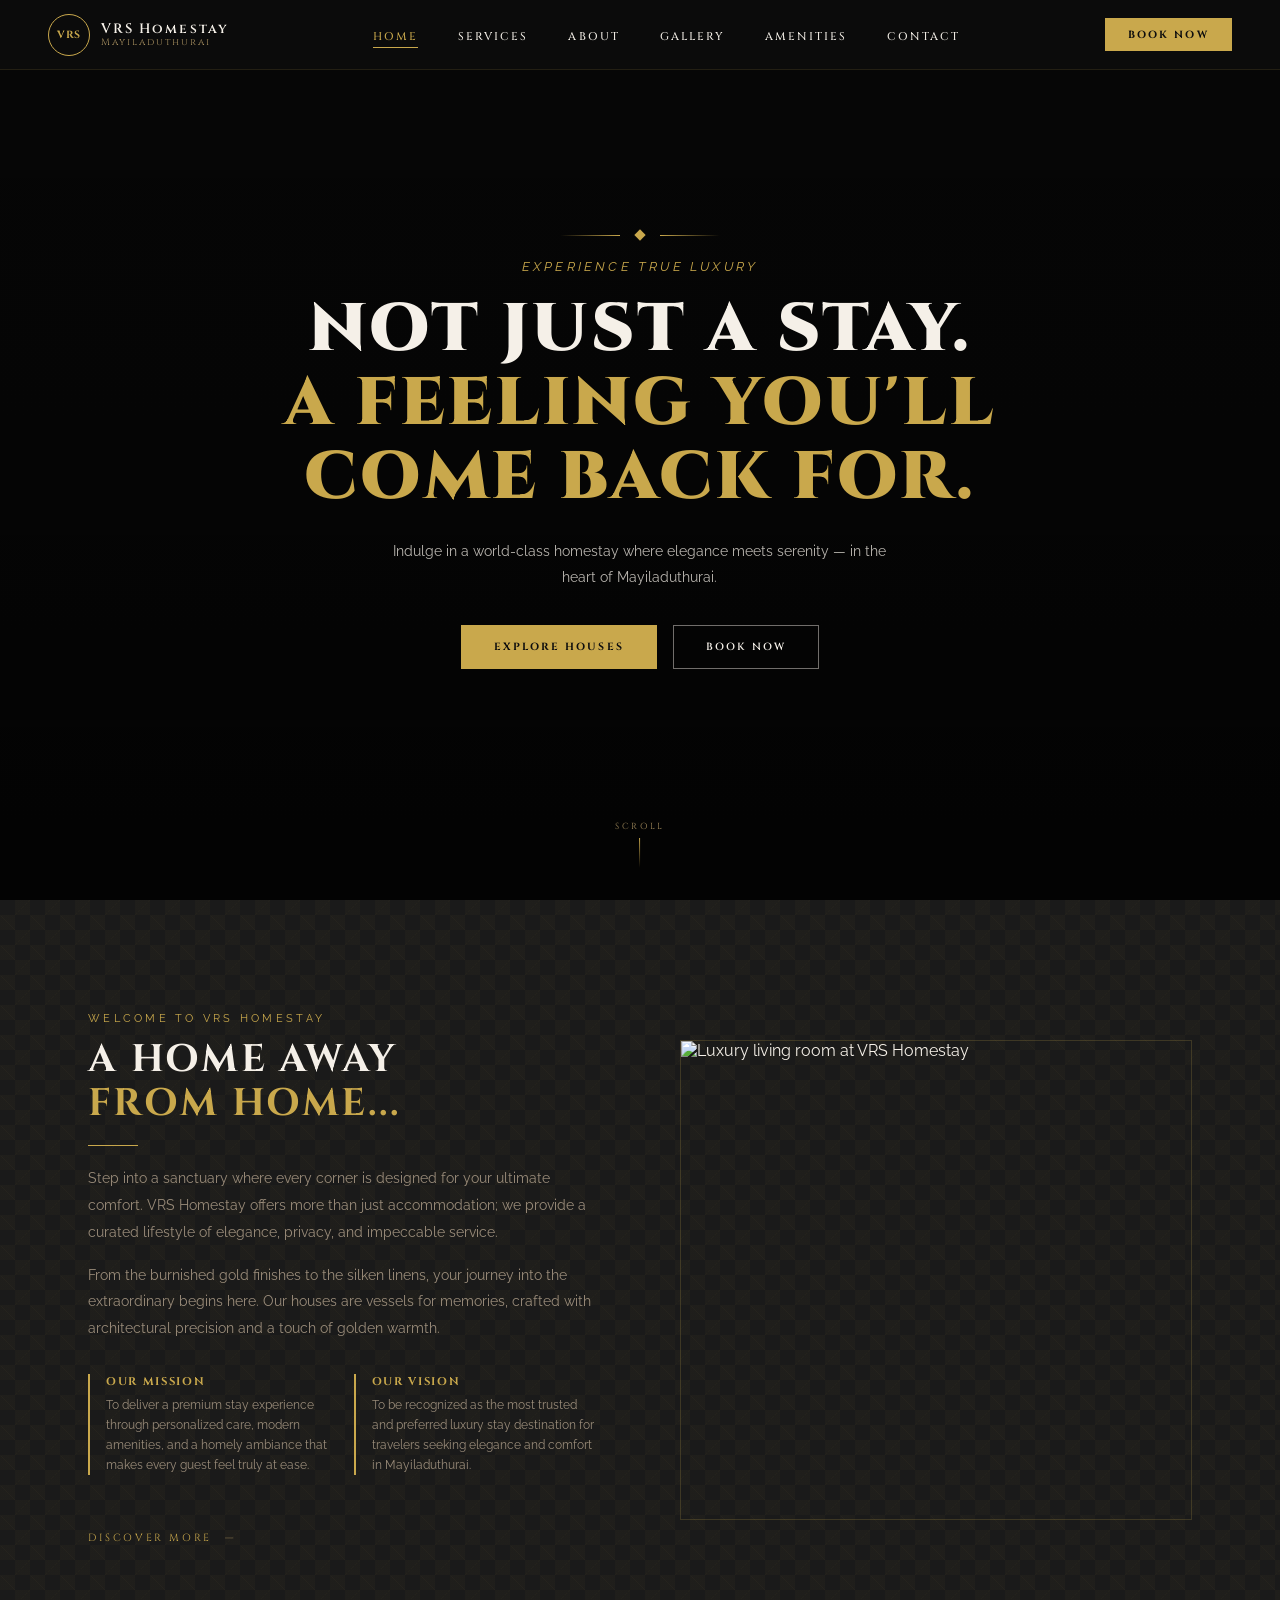
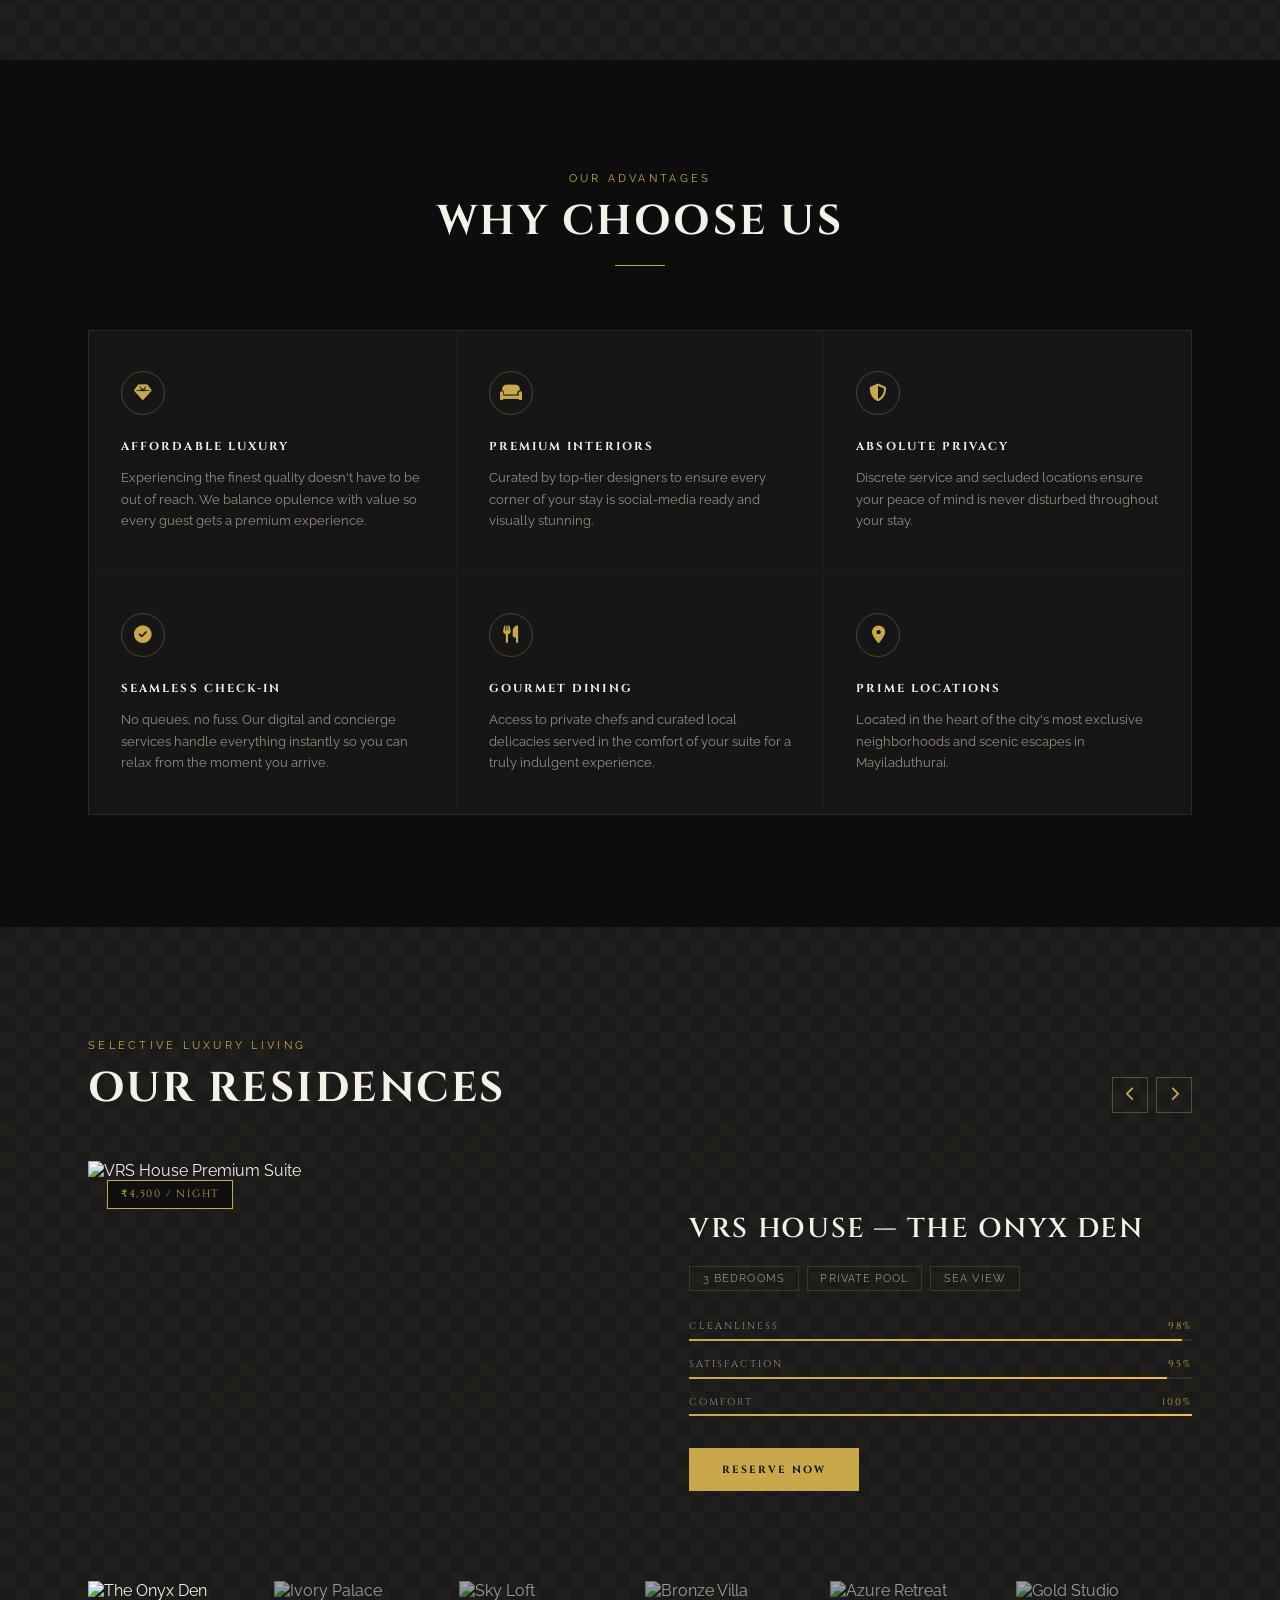
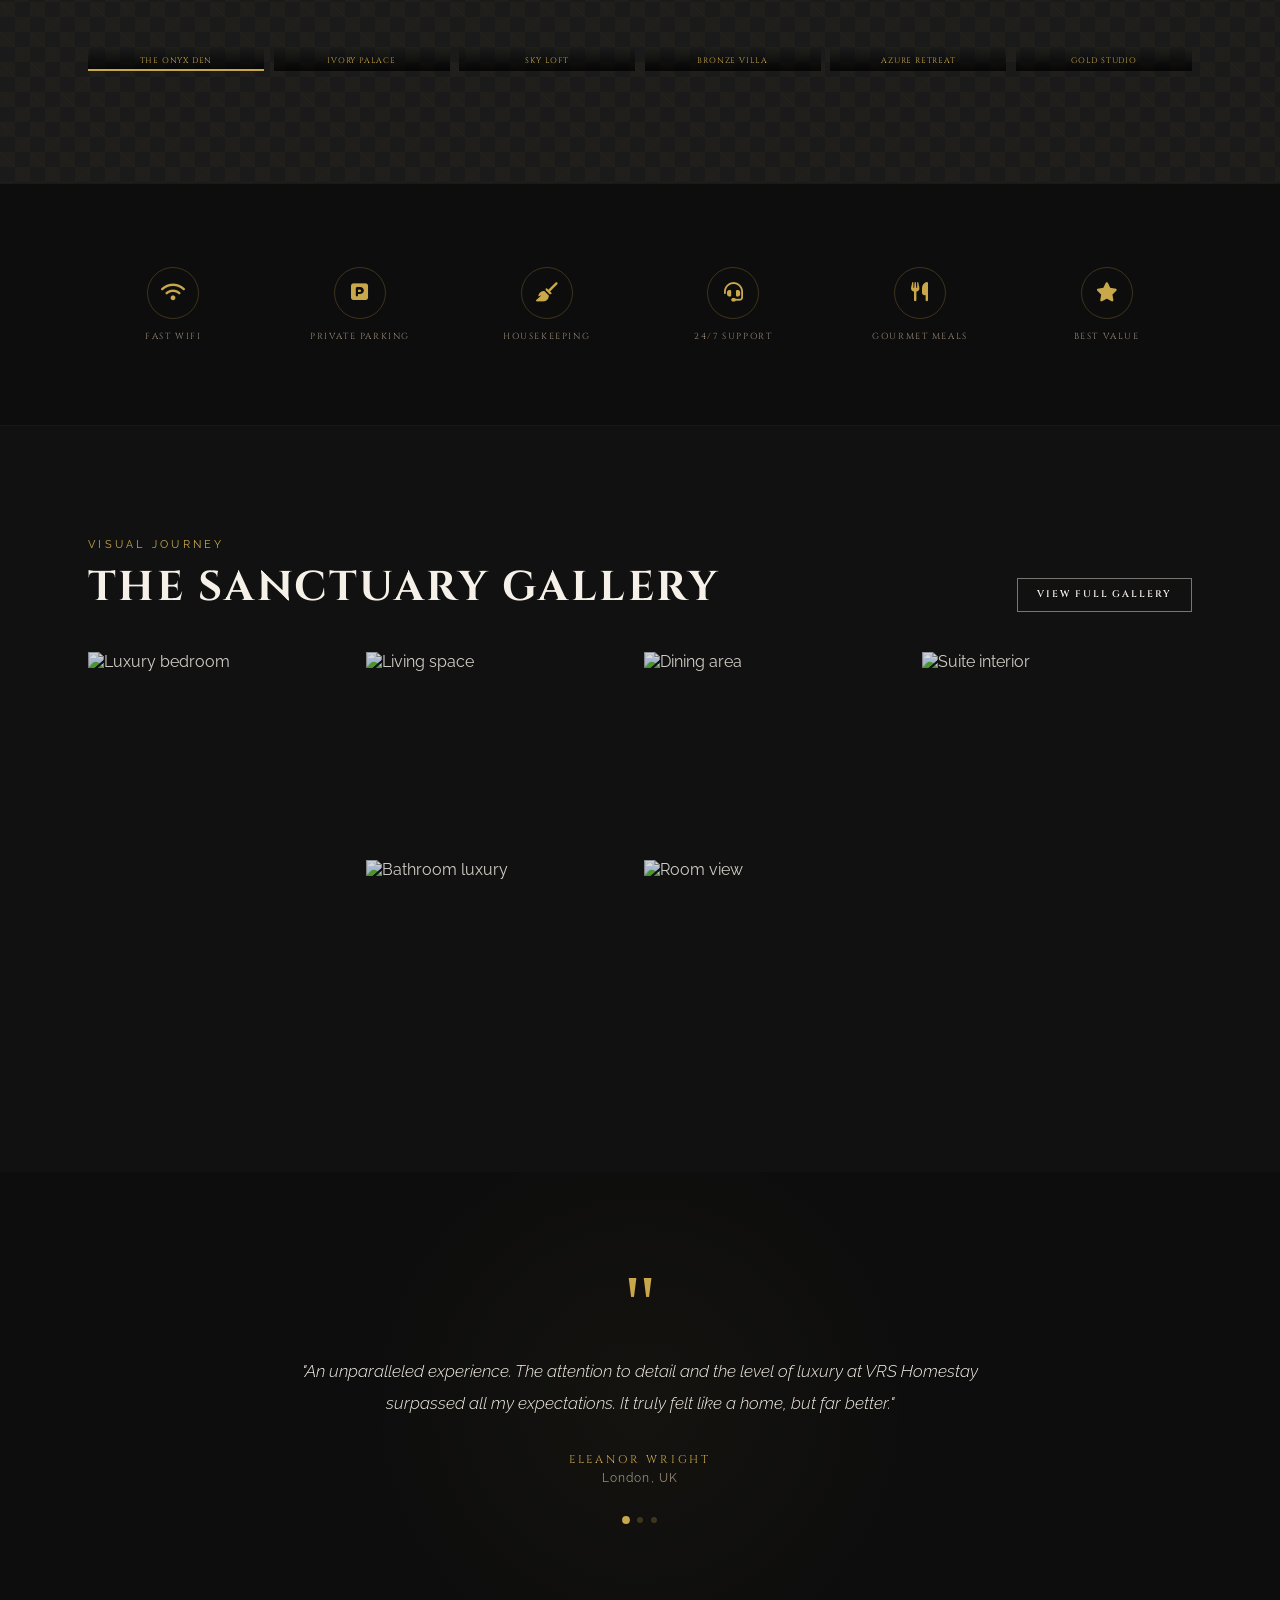
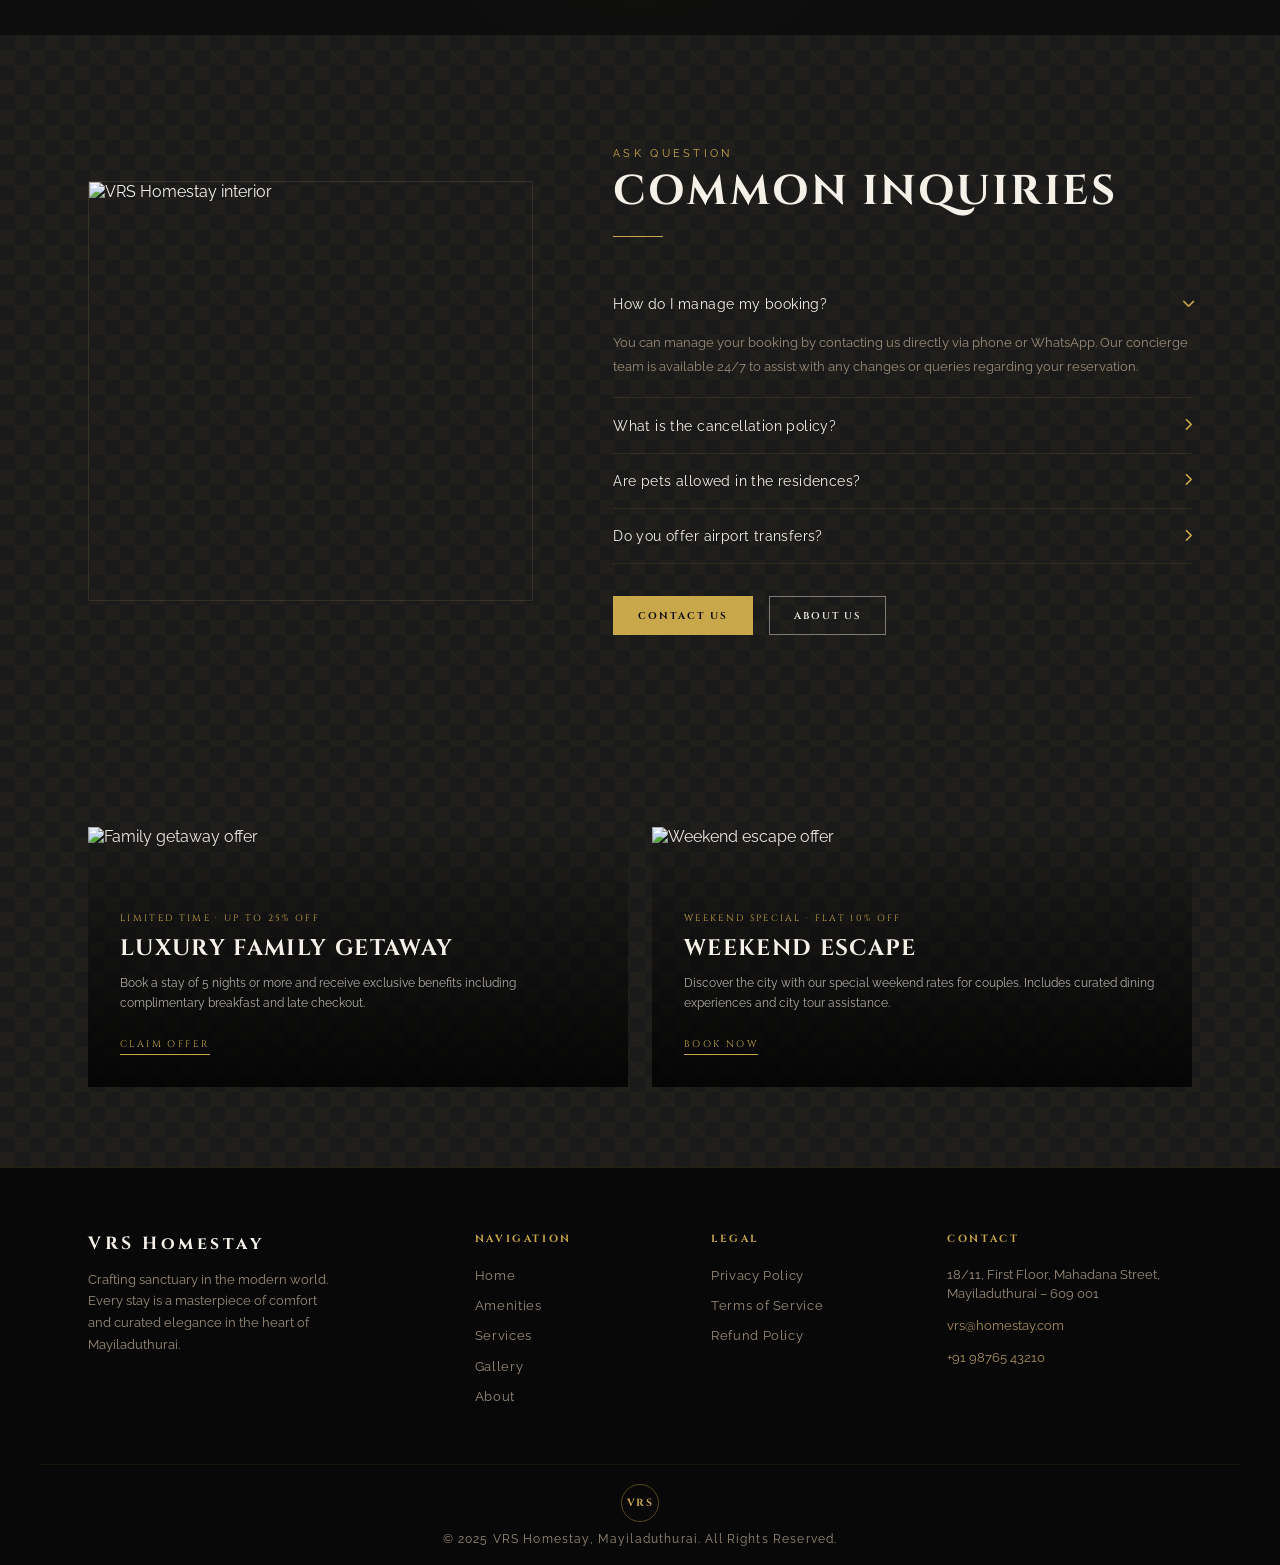
==== index.html @ 7fb07f83 "Initial commit" ====
<!DOCTYPE html>
<html lang="en">
<head>
  <meta charset="UTF-8" />
  <meta name="viewport" content="width=device-width, initial-scale=1.0" />
  <meta name="description" content="VRS Homestay – A Luxury Experience in Mayiladuthurai. Not just a stay, a feeling you'll come back for." />
  <title>VRS Homestay | A Luxury Experience – Mayiladuthurai</title>
  <link rel="preconnect" href="https://fonts.googleapis.com" />
  <link rel="preconnect" href="https://fonts.gstatic.com" crossorigin />
  <link href="https://fonts.googleapis.com/css2?family=Cinzel:wght@400;500;600;700;900&family=Raleway:ital,wght@0,300;0,400;0,500;0,600;1,300;1,400&display=swap" rel="stylesheet" />
  <link rel="stylesheet" href="https://cdnjs.cloudflare.com/ajax/libs/font-awesome/6.5.0/css/all.min.css" />
  <link rel="stylesheet" href="assets/css/common.css" />
  <link rel="stylesheet" href="assets/css/home.css" />
</head>
<body>

<!-- ===================== NAVBAR ===================== -->
<nav class="navbar" id="navbar">
  <a href="index.html" class="navbar-brand">
    <div style="width:42px;height:42px;border-radius:50%;border:1.5px solid var(--gold);display:flex;align-items:center;justify-content:center;font-family:var(--font-heading);font-size:0.65rem;color:var(--gold);font-weight:700;letter-spacing:0.05em;flex-shrink:0;">VRS</div>
    <div class="navbar-logo-text">VRS Homestay<span>Mayiladuthurai</span></div>
  </a>

  <ul class="navbar-nav">
    <li><a href="index.html" class="active">Home</a></li>
    <li><a href="services.html">Services</a></li>
    <li><a href="about.html">About</a></li>
    <li><a href="gallery.html">Gallery</a></li>
    <li><a href="amenities.html">Amenities</a></li>
    <li><a href="contact.html">Contact</a></li>
  </ul>

  <a href="contact.html" class="navbar-cta">Book Now</a>

  <div class="hamburger" id="hamburger">
    <span></span><span></span><span></span>
  </div>
</nav>

<!-- Mobile Menu -->
<div class="mobile-menu" id="mobile-menu">
  <a href="index.html">Home</a>
  <a href="services.html">Services</a>
  <a href="about.html">About</a>
  <a href="gallery.html">Gallery</a>
  <a href="amenities.html">Amenities</a>
  <a href="contact.html" class="navbar-cta">Book Now</a>
</div>

<!-- ===================== HERO ===================== -->
<section class="hero" id="home">
  <div class="hero-bg"></div>
  <div class="hero-overlay"></div>

  <div class="hero-content">
    <div class="hero-ornament">
      <div class="hero-ornament-line"></div>
      <div class="hero-ornament-diamond"></div>
      <div class="hero-ornament-line right"></div>
    </div>
    <p class="hero-subtitle">Experience True Luxury</p>
    <h1 class="hero-title">
      <span class="line1">Not Just a Stay.</span>
      <span class="line2">A Feeling You'll</span>
      <span class="line3">Come Back For.</span>
    </h1>
    <p class="hero-desc">Indulge in a world-class homestay where elegance meets serenity — in the heart of Mayiladuthurai.</p>
    <div class="hero-btns">
      <a href="services.html" class="btn-gold">Explore Houses</a>
      <a href="contact.html" class="btn-outline">Book Now</a>
    </div>
  </div>

  <div class="hero-scroll">
    <span>Scroll</span>
    <div class="hero-scroll-arrow"></div>
  </div>
</section>

<!-- ===================== ABOUT / WELCOME ===================== -->
<section class="about-section" id="about">
  <div class="about-inner">
    <div class="about-text">
      <span class="section-label">Welcome to VRS Homestay</span>
      <h2 class="section-title reveal">A Home Away<br/><span class="gold">From Home...</span></h2>
      <div class="section-divider"></div>
      <p class="reveal reveal-delay-1">Step into a sanctuary where every corner is designed for your ultimate comfort. VRS Homestay offers more than just accommodation; we provide a curated lifestyle of elegance, privacy, and impeccable service.</p>
      <p class="reveal reveal-delay-2">From the burnished gold finishes to the silken linens, your journey into the extraordinary begins here. Our houses are vessels for memories, crafted with architectural precision and a touch of golden warmth.</p>

      <div class="about-pillars reveal reveal-delay-3">
        <div class="about-pillar">
          <h4>Our Mission</h4>
          <p>To deliver a premium stay experience through personalized care, modern amenities, and a homely ambiance that makes every guest feel truly at ease.</p>
        </div>
        <div class="about-pillar">
          <h4>Our Vision</h4>
          <p>To be recognized as the most trusted and preferred luxury stay destination for travelers seeking elegance and comfort in Mayiladuthurai.</p>
        </div>
      </div>

      <a href="about.html" class="btn-text-gold reveal reveal-delay-4">Discover More</a>
    </div>

    <div class="about-image-wrap reveal reveal-delay-2">
      <img src="https://images.unsplash.com/photo-1618773928121-c32242e63f39?w=800&q=80" alt="Luxury living room at VRS Homestay" loading="lazy" />
      
    </div>
  </div>
</section>

<!-- ===================== WHY CHOOSE US ===================== -->
<section class="why-section" id="why">
  <div class="why-inner">
    <div class="why-header reveal">
      <span class="section-label">Our Advantages</span>
      <h2 class="section-title">Why Choose Us</h2>
      <div class="section-divider center"></div>
    </div>

    <div class="why-grid">
      <div class="why-card reveal reveal-delay-1">
        <div class="why-icon"><i class="fas fa-gem"></i></div>
        <h3>Affordable Luxury</h3>
        <p>Experiencing the finest quality doesn't have to be out of reach. We balance opulence with value so every guest gets a premium experience.</p>
      </div>
      <div class="why-card reveal reveal-delay-2">
        <div class="why-icon"><i class="fas fa-couch"></i></div>
        <h3>Premium Interiors</h3>
        <p>Curated by top-tier designers to ensure every corner of your stay is social-media ready and visually stunning.</p>
      </div>
      <div class="why-card reveal reveal-delay-3">
        <div class="why-icon"><i class="fas fa-shield-halved"></i></div>
        <h3>Absolute Privacy</h3>
        <p>Discrete service and secluded locations ensure your peace of mind is never disturbed throughout your stay.</p>
      </div>
      <div class="why-card reveal reveal-delay-1">
        <div class="why-icon"><i class="fas fa-circle-check"></i></div>
        <h3>Seamless Check-In</h3>
        <p>No queues, no fuss. Our digital and concierge services handle everything instantly so you can relax from the moment you arrive.</p>
      </div>
      <div class="why-card reveal reveal-delay-2">
        <div class="why-icon"><i class="fas fa-utensils"></i></div>
        <h3>Gourmet Dining</h3>
        <p>Access to private chefs and curated local delicacies served in the comfort of your suite for a truly indulgent experience.</p>
      </div>
      <div class="why-card reveal reveal-delay-3">
        <div class="why-icon"><i class="fas fa-location-dot"></i></div>
        <h3>Prime Locations</h3>
        <p>Located in the heart of the city's most exclusive neighborhoods and scenic escapes in Mayiladuthurai.</p>
      </div>
    </div>
  </div>
</section>

<!-- ===================== OUR RESIDENCES ===================== -->
<section class="residences-section" id="residences">
  <div class="residences-inner">
    <div class="residences-header reveal">
      <div>
        <span class="section-label">Selective Luxury Living</span>
        <h2 class="section-title">Our Residences</h2>
      </div>
      <div class="residence-nav-btns">
        <button class="res-nav-btn" id="res-prev"><i class="fas fa-chevron-left"></i></button>
        <button class="res-nav-btn" id="res-next"><i class="fas fa-chevron-right"></i></button>
      </div>
    </div>

    <div class="residence-showcase">
      <div class="residence-image-wrap reveal reveal-delay-1">
        <img id="main-house-img"
          src="https://images.unsplash.com/photo-1613977257363-707ba9348227?w=800&q=80"
          alt="VRS House Premium Suite" loading="lazy" />
        <div class="price-badge">₹4,500 / Night</div>
      </div>

      <div class="residence-info reveal reveal-delay-2">
        <h2 id="main-house-title">VRS House — The Onyx Den</h2>
        <div class="residence-tags">
          <span class="res-tag">3 Bedrooms</span>
          <span class="res-tag">Private Pool</span>
          <span class="res-tag">Sea View</span>
        </div>
        <div class="residence-stats">
          <div class="stat-row">
            <div class="stat-label"><span>Cleanliness</span><span class="stat-pct">98%</span></div>
            <div class="stat-bar-bg"><div class="stat-bar-fill" data-width="98%"></div></div>
          </div>
          <div class="stat-row">
            <div class="stat-label"><span>Satisfaction</span><span class="stat-pct">95%</span></div>
            <div class="stat-bar-bg"><div class="stat-bar-fill" data-width="95%"></div></div>
          </div>
          <div class="stat-row">
            <div class="stat-label"><span>Comfort</span><span class="stat-pct">100%</span></div>
            <div class="stat-bar-bg"><div class="stat-bar-fill" data-width="100%"></div></div>
          </div>
        </div>
        <a href="services.html" class="btn-gold">Reserve Now</a>
      </div>
    </div>

    <!-- 6 House Thumbnails -->
    <div class="house-thumbs">
      <div class="house-thumb active" data-index="0">
        <img src="https://images.unsplash.com/photo-1613977257363-707ba9348227?w=400&q=70" alt="The Onyx Den" loading="lazy" />
        <div class="house-thumb-label">The Onyx Den</div>
      </div>
      <div class="house-thumb" data-index="1">
        <img src="https://images.unsplash.com/photo-1584622650111-993a426fbf0a?w=400&q=70" alt="Ivory Palace" loading="lazy" />
        <div class="house-thumb-label">Ivory Palace</div>
      </div>
      <div class="house-thumb" data-index="2">
        <img src="https://images.unsplash.com/photo-1596436889106-be35e843f974?w=400&q=70" alt="Sky Loft" loading="lazy" />
        <div class="house-thumb-label">Sky Loft</div>
      </div>
      <div class="house-thumb" data-index="3">
        <img src="https://images.unsplash.com/photo-1522771739844-6a9f6d5f14af?w=400&q=70" alt="Bronze Villa" loading="lazy" />
        <div class="house-thumb-label">Bronze Villa</div>
      </div>
      <div class="house-thumb" data-index="4">
        <img src="https://images.unsplash.com/photo-1560185127-6ed189bf02f4?w=400&q=70" alt="Azure Retreat" loading="lazy" />
        <div class="house-thumb-label">Azure Retreat</div>
      </div>
      <div class="house-thumb" data-index="5">
        <img src="https://images.unsplash.com/photo-1556909114-f6e7ad7d3136?w=400&q=70" alt="Gold Studio" loading="lazy" />
        <div class="house-thumb-label">Gold Studio</div>
      </div>
    </div>
  </div>
</section>

<!-- ===================== AMENITIES STRIP ===================== -->
<div class="amenities-strip">
  <div class="amenities-strip-inner">
    <div class="amenity-item reveal reveal-delay-1">
      <div class="amenity-icon-wrap"><i class="fas fa-wifi"></i></div>
      <span>Fast WiFi</span>
    </div>
    <div class="amenity-item reveal reveal-delay-2">
      <div class="amenity-icon-wrap"><i class="fa-solid fa-square-parking"></i></div>
      <span>Private Parking</span>
    </div>
    <div class="amenity-item reveal reveal-delay-3">
      <div class="amenity-icon-wrap"><i class="fas fa-broom"></i></div>
      <span>Housekeeping</span>
    </div>
    <div class="amenity-item reveal reveal-delay-4">
      <div class="amenity-icon-wrap"><i class="fas fa-headset"></i></div>
      <span>24/7 Support</span>
    </div>
    <div class="amenity-item reveal reveal-delay-5">
      <div class="amenity-icon-wrap"><i class="fas fa-utensils"></i></div>
      <span>Gourmet Meals</span>
    </div>
    <div class="amenity-item reveal">
      <div class="amenity-icon-wrap"><i class="fas fa-star"></i></div>
      <span>Best Value</span>
    </div>
  </div>
</div>

<!-- ===================== GALLERY TEASER ===================== -->
<section class="gallery-section" id="gallery">
  <div class="gallery-inner">
    <div class="gallery-header reveal">
      <div>
        <span class="section-label">Visual Journey</span>
        <h2 class="section-title">The Sanctuary Gallery</h2>
      </div>
      <a href="gallery.html" class="btn-outline" style="padding:0.6rem 1.2rem;font-size:0.6rem;">View Full Gallery</a>
    </div>

    <div class="gallery-grid">
      <div class="g-item reveal reveal-delay-1">
        <img src="https://images.unsplash.com/photo-1631049307264-da0ec9d70304?w=600&q=80" alt="Luxury bedroom" loading="lazy" />
        <div class="g-overlay"><div class="g-overlay-icon"><i class="fas fa-eye"></i></div></div>
      </div>
      <div class="g-item reveal reveal-delay-2">
        <img src="https://images.unsplash.com/photo-1555041469-a586c61ea9bc?w=600&q=80" alt="Living space" loading="lazy" />
        <div class="g-overlay"><div class="g-overlay-icon"><i class="fas fa-eye"></i></div></div>
      </div>
      <div class="g-item reveal reveal-delay-3">
        <img src="https://images.unsplash.com/photo-1600566753190-17f0baa2a6c3?w=600&q=80" alt="Dining area" loading="lazy" />
        <div class="g-overlay"><div class="g-overlay-icon"><i class="fas fa-eye"></i></div></div>
      </div>
      <div class="g-item reveal reveal-delay-4">
        <img src="https://images.unsplash.com/photo-1618773928121-c32242e63f39?w=600&q=80" alt="Suite interior" loading="lazy" />
        <div class="g-overlay"><div class="g-overlay-icon"><i class="fas fa-eye"></i></div></div>
      </div>
      <div class="g-item reveal reveal-delay-2">
        <img src="https://images.unsplash.com/photo-1584622650111-993a426fbf0a?w=600&q=80" alt="Bathroom luxury" loading="lazy" />
        <div class="g-overlay"><div class="g-overlay-icon"><i class="fas fa-eye"></i></div></div>
      </div>
      <div class="g-item reveal reveal-delay-3">
        <img src="https://images.unsplash.com/photo-1522771739844-6a9f6d5f14af?w=600&q=80" alt="Room view" loading="lazy" />
        <div class="g-overlay"><div class="g-overlay-icon"><i class="fas fa-eye"></i></div></div>
      </div>
      <!-- <div class="g-item reveal reveal-delay-4">
        <img src="https://images.unsplash.com/photo-1600607687939-ce8a6c25118c?w=600&q=80" alt="Kitchen" loading="lazy" />
        <div class="g-overlay"><div class="g-overlay-icon"><i class="fas fa-eye"></i></div></div>
      </div>
      <div class="g-item reveal reveal-delay-1">
        <img src="https://images.unsplash.com/photo-1560185127-6ed189bf02f4?w=600&q=80" alt="Pool area" loading="lazy" />
        <div class="g-overlay"><div class="g-overlay-icon"><i class="fas fa-eye"></i></div></div>
      </div> -->
    </div>
  </div>
</section>

<!-- ===================== TESTIMONIALS ===================== -->
<section class="testimonials-section" id="testimonials">
  <div class="testimonials-inner">
    <div class="quote-mark reveal">"</div>

    <div class="testimonial-slide active">
      <p class="testimonial-text">"An unparalleled experience. The attention to detail and the level of luxury at VRS Homestay surpassed all my expectations. It truly felt like a home, but far better."</p>
      <p class="testimonial-name">Eleanor Wright</p>
      <p class="testimonial-location">London, UK</p>
    </div>
    <div class="testimonial-slide">
      <p class="testimonial-text">"Staying at VRS Homestay was like visiting family. The rooms were spotless, the service was impeccable, and the hosts went above and beyond to make us feel at home."</p>
      <p class="testimonial-name">Ravi Kumar</p>
      <p class="testimonial-location">Travel Blogger, Chennai</p>
    </div>
    <div class="testimonial-slide">
      <p class="testimonial-text">"A peaceful retreat! VRS Homestay is perfect for families looking for a cozy yet luxurious getaway. The serene surroundings and premium amenities made our stay unforgettable."</p>
      <p class="testimonial-name">Priya Sharma</p>
      <p class="testimonial-location">Family Traveler, Bangalore</p>
    </div>

    <div class="testimonial-dots">
      <button class="t-dot active"></button>
      <button class="t-dot"></button>
      <button class="t-dot"></button>
    </div>
  </div>
</section>

<!-- ===================== FAQ ===================== -->
<section class="faq-section" id="faq">
  <div class="faq-inner">
    <div class="faq-image reveal">
      <img src="https://images.unsplash.com/photo-1631049307264-da0ec9d70304?w=700&q=80" alt="VRS Homestay interior" loading="lazy" />
    </div>
    <div class="faq-content reveal reveal-delay-2">
      <span class="section-label">Ask Question</span>
      <h2 class="section-title">Common Inquiries</h2>
      <div class="section-divider"></div>

      <div class="faq-list">
        <div class="faq-item open">
          <div class="faq-question">
            <span>How do I manage my booking?</span>
            <i class="fas fa-chevron-right faq-arrow"></i>
          </div>
          <div class="faq-answer">You can manage your booking by contacting us directly via phone or WhatsApp. Our concierge team is available 24/7 to assist with any changes or queries regarding your reservation.</div>
        </div>
        <div class="faq-item">
          <div class="faq-question">
            <span>What is the cancellation policy?</span>
            <i class="fas fa-chevron-right faq-arrow"></i>
          </div>
          <div class="faq-answer">Cancellations made 48 hours before check-in are fully refundable. After that, one night's charge may apply. Please contact us for special circumstances.</div>
        </div>
        <div class="faq-item">
          <div class="faq-question">
            <span>Are pets allowed in the residences?</span>
            <i class="fas fa-chevron-right faq-arrow"></i>
          </div>
          <div class="faq-answer">We have a pet-friendly policy for selected residences. Please mention your pet during the booking process and we will do our best to accommodate you.</div>
        </div>
        <div class="faq-item">
          <div class="faq-question">
            <span>Do you offer airport transfers?</span>
            <i class="fas fa-chevron-right faq-arrow"></i>
          </div>
          <div class="faq-answer">Yes, we offer premium airport transfer services on request. Please inform us of your flight details at least 24 hours in advance and we will arrange a comfortable pickup.</div>
        </div>
      </div>

      <div class="faq-cta-btns">
        <a href="contact.html" class="btn-gold" style="font-size:0.62rem;padding:0.7rem 1.5rem;">Contact Us</a>
        <a href="about.html" class="btn-outline" style="font-size:0.62rem;padding:0.7rem 1.5rem;">About Us</a>
      </div>
    </div>
  </div>
</section>

<!-- ===================== OFFERS ===================== -->
<section class="offers-section" id="offers">
  <div class="offers-inner">
    <div class="offer-card reveal reveal-delay-1">
      <img src="https://images.unsplash.com/photo-1512918728675-ed5a9ecdebfd?w=800&q=80" alt="Family getaway offer" loading="lazy" />
      <div class="offer-overlay"></div>
      <div class="offer-content">
        <span class="offer-badge">Limited Time · Up to 25% Off</span>
        <h3 class="offer-title">Luxury Family Getaway</h3>
        <p class="offer-desc">Book a stay of 5 nights or more and receive exclusive benefits including complimentary breakfast and late checkout.</p>
        <a href="contact.html" class="btn-offer">Claim Offer</a>
      </div>
    </div>
    <div class="offer-card reveal reveal-delay-2">
      <img src="https://images.unsplash.com/photo-1566073771259-6a8506099945?w=800&q=80" alt="Weekend escape offer" loading="lazy" />
      <div class="offer-overlay"></div>
      <div class="offer-content">
        <span class="offer-badge">Weekend Special · Flat 10% Off</span>
        <h3 class="offer-title">Weekend Escape</h3>
        <p class="offer-desc">Discover the city with our special weekend rates for couples. Includes curated dining experiences and city tour assistance.</p>
        <a href="contact.html" class="btn-offer">Book Now</a>
      </div>
    </div>
  </div>
</section>

<!-- ===================== FOOTER ===================== -->
<footer class="footer">
  <div class="footer-grid">
    <div class="footer-brand">
      <span class="footer-logo-text">VRS Homestay</span>
      <p>Crafting sanctuary in the modern world. Every stay is a masterpiece of comfort and curated elegance in the heart of Mayiladuthurai.</p>
    </div>

    <div class="footer-col">
      <h4>Navigation</h4>
      <ul>
        <li><a href="index.html">Home</a></li>
        <li><a href="amenities.html">Amenities</a></li>
        <li><a href="services.html">Services</a></li>
        <li><a href="gallery.html">Gallery</a></li>
        <li><a href="about.html">About</a></li>
      </ul>
    </div>

    <div class="footer-col">
      <h4>Legal</h4>
      <ul>
        <li><a href="#">Privacy Policy</a></li>
        <li><a href="#">Terms of Service</a></li>
        <li><a href="#">Refund Policy</a></li>
      </ul>
    </div>

    <div class="footer-col">
      <h4>Contact</h4>
      <div class="footer-contact-item">
        <span>18/11, First Floor, Mahadana Street,<br/>Mayiladuthurai – 609 001</span>
      </div>
      <div class="footer-contact-item">
        <span><a href="mailto:vrs@homestay.com" style="color:var(--gold-muted);">vrs@homestay.com</a></span>
      </div>
      <div class="footer-contact-item">
        <span><a href="tel:+919876543210" style="color:var(--gold-muted);">+91 98765 43210</a></span>
      </div>
    </div>
  </div>

  <div class="footer-bottom">
    <div class="footer-copyright-wrap">
      <div class="footer-bottom-logo">VRS</div>
      <p class="footer-copyright" style="margin-top:0.5rem;">© 2025 VRS Homestay, Mayiladuthurai. All Rights Reserved.</p>
    </div>
  </div>
</footer>

<script src="assets/js/common.js"></script>
<script src="assets/js/home.js"></script>
</body>
</html>
---- assets/css/common.css ----
/* ============================================
   VRS HOMESTAY - COMMON CSS
   Navbar, Footer, Variables, Reset
============================================ */

@import url('https://fonts.googleapis.com/css2?family=Cinzel:wght@400;500;600;700;900&family=Raleway:ital,wght@0,300;0,400;0,500;0,600;1,300;1,400&display=swap');

/* --- CSS Variables --- */
:root {
  --black: #0d0d0d;
  --dark: #1a1a1a;
  --dark2: #111111;
  --card-bg: #161616;
  --gold: #c9a84c;
  --gold-bright: #f0c040;
  --gold-muted: #a89060;
  --gold-dim: rgba(201, 168, 76, 0.15);
  --text: #f5f0e8;
  --text-muted: #9a8c7a;
  --white: #ffffff;
  --font-heading: 'Cinzel', serif;
  --font-body: 'Raleway', sans-serif;
  --transition: all 0.35s cubic-bezier(0.4, 0, 0.2, 1);
  --shadow-gold: 0 0 30px rgba(201, 168, 76, 0.15);
}

/* --- Reset --- */
*, *::before, *::after { margin: 0; padding: 0; box-sizing: border-box; }
html { scroll-behavior: smooth; font-size: 16px; }
body {
  font-family: var(--font-body);
  background-color: var(--black);
  color: var(--text);
  overflow-x: hidden;
  -webkit-font-smoothing: antialiased;
}
img { max-width: 100%; display: block; }
a { text-decoration: none; color: inherit; }
ul { list-style: none; }
button { cursor: pointer; border: none; background: none; font-family: var(--font-body); }

/* --- Diamond Pattern Background --- */
.diamond-bg {
  background-color: var(--dark);
  background-image:
    linear-gradient(45deg, rgba(201,168,76,0.04) 25%, transparent 25%),
    linear-gradient(-45deg, rgba(201,168,76,0.04) 25%, transparent 25%),
    linear-gradient(45deg, transparent 75%, rgba(201,168,76,0.04) 75%),
    linear-gradient(-45deg, transparent 75%, rgba(201,168,76,0.04) 75%);
  background-size: 30px 30px;
  background-position: 0 0, 0 15px, 15px -15px, -15px 0px;
}

/* ============================================
   NAVBAR
============================================ */
.navbar {
  position: fixed;
  top: 0; left: 0; right: 0;
  z-index: 1000;
  display: flex;
  align-items: center;
  justify-content: space-between;
  padding: 0 3rem;
  height: 70px;
  background: rgba(13, 13, 13, 0.92);
  backdrop-filter: blur(12px);
  -webkit-backdrop-filter: blur(12px);
  border-bottom: 1px solid rgba(201, 168, 76, 0.12);
  transition: var(--transition);
}

.navbar.scrolled {
  height: 62px;
  background: rgba(10, 10, 10, 0.98);
  border-bottom-color: rgba(201, 168, 76, 0.25);
  box-shadow: 0 4px 30px rgba(0,0,0,0.5);
}

.navbar-brand {
  display: flex;
  align-items: center;
  gap: 0.7rem;
  text-decoration: none;
}

.navbar-logo {
  width: 42px;
  height: 42px;
  border-radius: 50%;
  border: 1.5px solid var(--gold);
  object-fit: cover;
}

.navbar-logo-text {
  font-family: var(--font-heading);
  font-size: 0.85rem;
  letter-spacing: 0.15em;
  color: var(--text);
  font-weight: 600;
  line-height: 1.2;
}

.navbar-logo-text span {
  display: block;
  font-size: 0.6rem;
  color: var(--gold-muted);
  letter-spacing: 0.2em;
  font-weight: 400;
}

.navbar-nav {
  display: flex;
  align-items: center;
  gap: 2.5rem;
}

.navbar-nav a {
  font-family: var(--font-heading);
  font-size: 0.7rem;
  letter-spacing: 0.18em;
  color: var(--text);
  text-transform: uppercase;
  font-weight: 500;
  position: relative;
  padding-bottom: 4px;
  transition: var(--transition);
}

.navbar-nav a::after {
  content: '';
  position: absolute;
  bottom: 0; left: 0;
  width: 0; height: 1px;
  background: var(--gold);
  transition: var(--transition);
}

.navbar-nav a:hover,
.navbar-nav a.active {
  color: var(--gold);
}

.navbar-nav a:hover::after,
.navbar-nav a.active::after {
  width: 100%;
}

.navbar-cta {
  font-family: var(--font-heading);
  font-size: 0.65rem;
  letter-spacing: 0.2em;
  text-transform: uppercase;
  color: var(--black);
  background: var(--gold);
  padding: 0.55rem 1.4rem;
  font-weight: 700;
  transition: var(--transition);
  border: 1px solid var(--gold);
}

.navbar-cta:hover {
  background: transparent;
  color: var(--gold);
  box-shadow: 0 0 20px rgba(201,168,76,0.3);
}

/* Hamburger */
.hamburger {
  display: none;
  flex-direction: column;
  gap: 5px;
  cursor: pointer;
  padding: 4px;
}

.hamburger span {
  display: block;
  width: 24px;
  height: 1.5px;
  background: var(--gold);
  transition: var(--transition);
}

.hamburger.active span:nth-child(1) { transform: translateY(6.5px) rotate(45deg); }
.hamburger.active span:nth-child(2) { opacity: 0; }
.hamburger.active span:nth-child(3) { transform: translateY(-6.5px) rotate(-45deg); }

/* Mobile Menu */
.mobile-menu {
  display: none;
  position: fixed;
  top: 70px; left: 0; right: 0;
  background: rgba(10,10,10,0.98);
  backdrop-filter: blur(20px);
  padding: 2rem;
  border-bottom: 1px solid rgba(201,168,76,0.2);
  z-index: 999;
  flex-direction: column;
  gap: 1.5rem;
}

.mobile-menu.open { display: flex; }

.mobile-menu a {
  font-family: var(--font-heading);
  font-size: 0.8rem;
  letter-spacing: 0.2em;
  text-transform: uppercase;
  color: var(--text);
  border-bottom: 1px solid rgba(201,168,76,0.1);
  padding-bottom: 1rem;
  transition: var(--transition);
}

.mobile-menu a:hover { color: var(--gold); }

.mobile-menu .navbar-cta {
  text-align: center;
  display: block;
  padding: 0.8rem;
}

/* ============================================
   FOOTER
============================================ */
.footer {
  background: #080808;
  border-top: 1px solid rgba(201,168,76,0.15);
  padding: 4rem 0 0;
}

.footer-grid {
  max-width: 1200px;
  margin: 0 auto;
  padding: 0 3rem;
  display: grid;
  grid-template-columns: 1.8fr 1fr 1fr 1.3fr;
  gap: 3rem;
}

.footer-brand .footer-logo-text {
  font-family: var(--font-heading);
  font-size: 1.1rem;
  letter-spacing: 0.2em;
  color: var(--text);
  font-weight: 700;
  margin-bottom: 0.5rem;
  display: block;
}

.footer-brand p {
  font-size: 0.8rem;
  color: var(--text-muted);
  line-height: 1.7;
  margin-top: 0.8rem;
  max-width: 240px;
}

.footer-col h4 {
  font-family: var(--font-heading);
  font-size: 0.65rem;
  letter-spacing: 0.25em;
  text-transform: uppercase;
  color: var(--gold);
  margin-bottom: 1.2rem;
}

.footer-col ul li {
  margin-bottom: 0.7rem;
}

.footer-col ul li a {
  font-size: 0.8rem;
  color: var(--text-muted);
  transition: var(--transition);
  letter-spacing: 0.05em;
}

.footer-col ul li a:hover { color: var(--gold); }

.footer-contact-item {
  display: flex;
  align-items: flex-start;
  gap: 0.6rem;
  margin-bottom: 0.8rem;
}

.footer-contact-item span {
  font-size: 0.8rem;
  color: var(--text-muted);
  line-height: 1.5;
}

.footer-bottom {
  max-width: 1200px;
  margin: 3rem auto 0;
  padding: 1.2rem 3rem;
  border-top: 1px solid rgba(201,168,76,0.1);
  display: flex;
  align-items: center;
  justify-content: center;
}

.footer-bottom-logo {
  width: 38px;
  height: 38px;
  border-radius: 50%;
  border: 1px solid rgba(201,168,76,0.4);
  display: flex;
  align-items: center;
  justify-content: center;
  font-family: var(--font-heading);
  font-size: 0.65rem;
  color: var(--gold);
  font-weight: 700;
  letter-spacing: 0.1em;
  margin-bottom: 0.5rem;
  margin: 0 auto 0.6rem;
}

.footer-copyright {
  font-size: 0.72rem;
  color: var(--text-muted);
  letter-spacing: 0.1em;
  text-align: center;
}

.footer-copyright-wrap {
  text-align: center;
  width: 100%;
}

/* ============================================
   RESPONSIVE - NAVBAR & FOOTER
============================================ */
@media (max-width: 968px) {
  .navbar { padding: 0 1.5rem; }
  .navbar-nav { display: none; }
  .navbar-cta { display: none; }
  .hamburger { display: flex; }

  .footer-grid {
    grid-template-columns: 1fr 1fr;
    gap: 2rem;
    padding: 0 1.5rem;
  }
}

@media (max-width: 600px) {
  .footer-grid {
    grid-template-columns: 1fr;
    gap: 1.5rem;
    padding: 0 1.2rem;
  }
}
---- assets/css/home.css ----
/* ============================================
   VRS HOMESTAY - HOME PAGE CSS
============================================ */

/* ---- HERO ---- */
.hero {
  position: relative;
  height: 100vh;
  min-height: 650px;
  display: flex;
  align-items: center;
  justify-content: center;
  overflow: hidden;
}

.hero-bg {
  position: absolute;
  inset: 0;
  background: url('https://images.unsplash.com/photo-1631049307264-da0ec9d70304?w=1800&q=80') center/cover no-repeat;
  transform: scale(1.05);
  animation: heroZoom 12s ease-in-out infinite alternate;
}

@keyframes heroZoom {
  from { transform: scale(1.05); }
  to   { transform: scale(1.12); }
}

.hero-overlay {
  position: absolute;
  inset: 0;
  background: linear-gradient(
    to bottom,
    rgba(0,0,0,0.55) 0%,
    rgba(0,0,0,0.62) 50%,
    rgba(0,0,0,0.8) 100%
  );
}

.hero-content {
  position: relative;
  z-index: 2;
  text-align: center;
  padding: 0 1.5rem;
  max-width: 860px;
}

.hero-ornament {
  display: flex;
  align-items: center;
  justify-content: center;
  gap: 1rem;
  margin-bottom: 1.2rem;
  animation: fadeDown 1s ease 0.2s both;
}

.hero-ornament-line {
  width: 60px;
  height: 1px;
  background: linear-gradient(to right, transparent, var(--gold));
}

.hero-ornament-line.right {
  background: linear-gradient(to left, transparent, var(--gold));
}

.hero-ornament-diamond {
  width: 8px; height: 8px;
  background: var(--gold);
  transform: rotate(45deg);
}

.hero-subtitle {
  font-family: var(--font-body);
  font-size: 0.8rem;
  font-style: italic;
  letter-spacing: 0.25em;
  color: var(--gold);
  text-transform: uppercase;
  margin-bottom: 1.2rem;
  animation: fadeDown 1s ease 0.4s both;
}

.hero-title {
  font-family: var(--font-heading);
  font-size: clamp(2.2rem, 5.5vw, 4.2rem);
  font-weight: 900;
  line-height: 1.1;
  text-transform: uppercase;
  letter-spacing: 0.04em;
  margin-bottom: 1.5rem;
  animation: fadeDown 1s ease 0.6s both;
}

.hero-title .line1 { color: var(--text); display: block; }
.hero-title .line2 { color: var(--gold); display: block; }
.hero-title .line3 { color: var(--gold); display: block; }

.hero-desc {
  font-size: 0.9rem;
  color: rgba(245,240,232,0.75);
  line-height: 1.8;
  max-width: 520px;
  margin: 0 auto 2.2rem;
  animation: fadeDown 1s ease 0.8s both;
}

.hero-btns {
  display: flex;
  gap: 1rem;
  justify-content: center;
  flex-wrap: wrap;
  animation: fadeDown 1s ease 1s both;
}

.btn-gold {
  font-family: var(--font-heading);
  font-size: 0.65rem;
  letter-spacing: 0.2em;
  text-transform: uppercase;
  font-weight: 700;
  padding: 0.85rem 2rem;
  background: var(--gold);
  color: var(--black);
  border: 1px solid var(--gold);
  transition: var(--transition);
  display: inline-block;
}

.btn-gold:hover {
  background: transparent;
  color: var(--gold);
  box-shadow: 0 0 25px rgba(201,168,76,0.3);
}

.btn-outline {
  font-family: var(--font-heading);
  font-size: 0.65rem;
  letter-spacing: 0.2em;
  text-transform: uppercase;
  font-weight: 600;
  padding: 0.85rem 2rem;
  background: transparent;
  color: var(--text);
  border: 1px solid rgba(245,240,232,0.45);
  transition: var(--transition);
  display: inline-block;
}

.btn-outline:hover {
  border-color: var(--gold);
  color: var(--gold);
}

.hero-scroll {
  position: absolute;
  bottom: 2rem;
  left: 50%;
  transform: translateX(-50%);
  z-index: 2;
  display: flex;
  flex-direction: column;
  align-items: center;
  gap: 0.4rem;
  animation: bounceDown 2s ease infinite;
}

.hero-scroll span {
  font-family: var(--font-heading);
  font-size: 0.55rem;
  letter-spacing: 0.3em;
  color: var(--gold-muted);
  text-transform: uppercase;
}

.hero-scroll-arrow {
  width: 1px;
  height: 30px;
  background: linear-gradient(to bottom, var(--gold), transparent);
}

@keyframes bounceDown {
  0%, 100% { transform: translateX(-50%) translateY(0); }
  50% { transform: translateX(-50%) translateY(6px); }
}

@keyframes fadeDown {
  from { opacity: 0; transform: translateY(-20px); }
  to   { opacity: 1; transform: translateY(0); }
}

/* ---- SECTION COMMONS ---- */
.section-label {
  font-family: var(--font-body);
  font-size: 0.68rem;
  letter-spacing: 0.3em;
  text-transform: uppercase;
  color: var(--gold);
  margin-bottom: 0.8rem;
  display: block;
}

.section-title {
  font-family: var(--font-heading);
  font-size: clamp(1.6rem, 3.5vw, 2.6rem);
  font-weight: 700;
  text-transform: uppercase;
  letter-spacing: 0.06em;
  color: var(--text);
  line-height: 1.15;
}

.section-divider {
  width: 50px;
  height: 1px;
  background: var(--gold);
  margin: 1.2rem 0;
}

.section-divider.center { margin: 1.2rem auto; }

/* ---- ABOUT / WELCOME ---- */
.about-section {
  padding: 7rem 0;
  background-color: var(--dark);
  background-image:
    linear-gradient(45deg, rgba(201,168,76,0.03) 25%, transparent 25%),
    linear-gradient(-45deg, rgba(201,168,76,0.03) 25%, transparent 25%),
    linear-gradient(45deg, transparent 75%, rgba(201,168,76,0.03) 75%),
    linear-gradient(-45deg, transparent 75%, rgba(201,168,76,0.03) 75%);
  background-size: 30px 30px;
  background-position: 0 0, 0 15px, 15px -15px, -15px 0px;
}

.about-inner {
  max-width: 1200px;
  margin: 0 auto;
  padding: 0 3rem;
  display: grid;
  grid-template-columns: 1fr 1fr;
  gap: 5rem;
  align-items: center;
}

.about-text .section-title {
  font-size: clamp(1.8rem, 3vw, 2.8rem);
}

.about-text .section-title .gold { color: var(--gold); }

.about-text p {
  font-size: 0.88rem;
  color: var(--text-muted);
  line-height: 1.9;
  margin-bottom: 1rem;
}

.about-pillars {
  display: grid;
  grid-template-columns: 1fr 1fr;
  gap: 1.2rem;
  margin: 2rem 0;
}

.about-pillar {
  border-left: 2px solid var(--gold);
  padding-left: 1rem;
}

.about-pillar h4 {
  font-family: var(--font-heading);
  font-size: 0.7rem;
  letter-spacing: 0.15em;
  text-transform: uppercase;
  color: var(--gold);
  margin-bottom: 0.4rem;
}

.about-pillar p {
  font-size: 0.78rem;
  color: var(--text-muted);
  line-height: 1.6;
  margin: 0;
}

.btn-text-gold {
  font-family: var(--font-heading);
  font-size: 0.65rem;
  letter-spacing: 0.25em;
  text-transform: uppercase;
  color: var(--gold);
  display: inline-flex;
  align-items: center;
  gap: 0.8rem;
  margin-top: 1.5rem;
  transition: var(--transition);
  border-bottom: 1px solid transparent;
  padding-bottom: 2px;
}

.btn-text-gold::after {
  content: '—';
  color: var(--gold-muted);
  transition: var(--transition);
}

.btn-text-gold:hover { color: var(--gold-bright); }
.btn-text-gold:hover::after { transform: translateX(5px); color: var(--gold-bright); }

.about-image-wrap {
  position: relative;
}

.about-image-wrap img {
  width: 100%;
  height: 480px;
  object-fit: cover;
  border: 1px solid rgba(201,168,76,0.2);
}

.about-badge {
  position: absolute;
  bottom: -1.5rem;
  right: -1.5rem;
  background: var(--gold);
  color: var(--black);
  width: 90px;
  height: 90px;
  display: flex;
  flex-direction: column;
  align-items: center;
  justify-content: center;
  text-align: center;
}

.about-badge .num {
  font-family: var(--font-heading);
  font-size: 1.8rem;
  font-weight: 900;
  line-height: 1;
}

.about-badge .label {
  font-family: var(--font-heading);
  font-size: 0.45rem;
  letter-spacing: 0.12em;
  text-transform: uppercase;
  line-height: 1.3;
  font-weight: 600;
}

/* ---- WHY CHOOSE US ---- */
.why-section {
  padding: 7rem 0;
  background: var(--black);
}

.why-inner {
  max-width: 1200px;
  margin: 0 auto;
  padding: 0 3rem;
}

.why-header {
  text-align: center;
  margin-bottom: 4rem;
}

.why-grid {
  display: grid;
  grid-template-columns: repeat(3, 1fr);
  gap: 1px;
  background: rgba(201,168,76,0.1);
  border: 1px solid rgba(201,168,76,0.1);
}

.why-card {
  background: var(--card-bg);
  padding: 2.5rem 2rem;
  transition: var(--transition);
  position: relative;
  overflow: hidden;
}

.why-card::before {
  content: '';
  position: absolute;
  top: 0; left: 0; right: 0;
  height: 2px;
  background: var(--gold);
  transform: scaleX(0);
  transition: var(--transition);
}

.why-card:hover::before { transform: scaleX(1); }
.why-card:hover { background: #1c1c1c; }

.why-icon {
  width: 44px;
  height: 44px;
  border: 1px solid rgba(201,168,76,0.3);
  border-radius: 50%;
  display: flex;
  align-items: center;
  justify-content: center;
  margin-bottom: 1.5rem;
  font-size: 1.1rem;
  color: var(--gold);
  transition: var(--transition);
}

.why-card:hover .why-icon {
  background: var(--gold-dim);
  border-color: var(--gold);
  box-shadow: 0 0 20px rgba(201,168,76,0.2);
}

.why-card h3 {
  font-family: var(--font-heading);
  font-size: 0.72rem;
  letter-spacing: 0.18em;
  text-transform: uppercase;
  color: var(--text);
  margin-bottom: 0.8rem;
}

.why-card p {
  font-size: 0.8rem;
  color: var(--text-muted);
  line-height: 1.7;
}

/* ---- RESIDENCES ---- */
.residences-section {
  padding: 7rem 0;
  background-color: var(--dark);
  background-image:
    linear-gradient(45deg, rgba(201,168,76,0.03) 25%, transparent 25%),
    linear-gradient(-45deg, rgba(201,168,76,0.03) 25%, transparent 25%),
    linear-gradient(45deg, transparent 75%, rgba(201,168,76,0.03) 75%),
    linear-gradient(-45deg, transparent 75%, rgba(201,168,76,0.03) 75%);
  background-size: 30px 30px;
  background-position: 0 0, 0 15px, 15px -15px, -15px 0px;
}

.residences-inner {
  max-width: 1200px;
  margin: 0 auto;
  padding: 0 3rem;
}

.residences-header {
  display: flex;
  align-items: flex-end;
  justify-content: space-between;
  margin-bottom: 3rem;
}

.residences-header-sub {
  font-family: var(--font-body);
  font-size: 0.7rem;
  letter-spacing: 0.25em;
  text-transform: uppercase;
  color: var(--gold-muted);
  margin-top: 0.4rem;
}

.residence-nav-btns {
  display: flex;
  gap: 0.5rem;
}

.res-nav-btn {
  width: 36px; height: 36px;
  border: 1px solid rgba(201,168,76,0.35);
  background: transparent;
  color: var(--gold);
  font-size: 0.9rem;
  display: flex;
  align-items: center;
  justify-content: center;
  cursor: pointer;
  transition: var(--transition);
}

.res-nav-btn:hover {
  background: var(--gold);
  color: var(--black);
}

.residence-showcase {
  display: grid;
  grid-template-columns: 1.1fr 1fr;
  gap: 3rem;
  align-items: center;
  margin-bottom: 2.5rem;
}

.residence-image-wrap {
  position: relative;
}

.residence-image-wrap img {
  width: 100%;
  height: 380px;
  object-fit: cover;
}

.price-badge {
  position: absolute;
  top: 1.2rem; left: 1.2rem;
  background: rgba(13,13,13,0.85);
  border: 1px solid var(--gold);
  color: var(--gold);
  font-family: var(--font-heading);
  font-size: 0.65rem;
  letter-spacing: 0.15em;
  padding: 0.4rem 0.8rem;
  text-transform: uppercase;
}

.residence-info h2 {
  font-family: var(--font-heading);
  font-size: clamp(1.2rem, 2.5vw, 1.7rem);
  letter-spacing: 0.06em;
  text-transform: uppercase;
  color: var(--text);
  margin-bottom: 1.2rem;
  font-weight: 600;
}

.residence-tags {
  display: flex;
  gap: 0.5rem;
  flex-wrap: wrap;
  margin-bottom: 1.8rem;
}

.res-tag {
  font-family: var(--font-body);
  font-size: 0.68rem;
  letter-spacing: 0.1em;
  color: var(--text-muted);
  border: 1px solid rgba(201,168,76,0.2);
  padding: 0.3rem 0.8rem;
  text-transform: uppercase;
}

.residence-stats {
  margin-bottom: 2rem;
}

.stat-row {
  margin-bottom: 1rem;
}

.stat-label {
  display: flex;
  justify-content: space-between;
  margin-bottom: 0.35rem;
}

.stat-label span {
  font-family: var(--font-heading);
  font-size: 0.62rem;
  letter-spacing: 0.2em;
  text-transform: uppercase;
  color: var(--text-muted);
}

.stat-label .stat-pct {
  color: var(--gold);
}

.stat-bar-bg {
  height: 2px;
  background: rgba(255,255,255,0.08);
}

.stat-bar-fill {
  height: 2px;
  background: linear-gradient(to right, var(--gold), var(--gold-bright));
  width: 0;
  transition: width 1.2s ease;
}

/* ---- HOUSE THUMBNAILS ---- */
.house-thumbs {
  display: grid;
  grid-template-columns: repeat(6, 1fr);
  gap: 0.6rem;
}

.house-thumb {
  cursor: pointer;
  position: relative;
  overflow: hidden;
}

.house-thumb img {
  width: 100%;
  height: 90px;
  object-fit: cover;
  transition: var(--transition);
  filter: brightness(0.65);
}

.house-thumb:hover img,
.house-thumb.active img {
  filter: brightness(1);
}

.house-thumb-label {
  position: absolute;
  bottom: 0; left: 0; right: 0;
  background: linear-gradient(transparent, rgba(0,0,0,0.8));
  padding: 0.5rem 0.4rem 0.3rem;
  font-family: var(--font-heading);
  font-size: 0.5rem;
  letter-spacing: 0.1em;
  text-transform: uppercase;
  color: var(--gold);
  text-align: center;
}

.house-thumb.active::after {
  content: '';
  position: absolute;
  bottom: 0; left: 0; right: 0;
  height: 2px;
  background: var(--gold);
}

/* ---- AMENITIES STRIP ---- */
.amenities-strip {
  padding: 4rem 0;
  background: var(--black);
  border-top: 1px solid rgba(201,168,76,0.08);
  border-bottom: 1px solid rgba(201,168,76,0.08);
}

.amenities-strip-inner {
  max-width: 1200px;
  margin: 0 auto;
  padding: 0 3rem;
  display: grid;
  grid-template-columns: repeat(6, 1fr);
  gap: 1rem;
  text-align: center;
}

.amenity-item {
  display: flex;
  flex-direction: column;
  align-items: center;
  gap: 0.7rem;
  padding: 1.2rem 0.5rem;
  transition: var(--transition);
}

.amenity-item:hover .amenity-icon-wrap {
  border-color: var(--gold);
  box-shadow: 0 0 20px rgba(201,168,76,0.2);
}

.amenity-icon-wrap {
  width: 52px; height: 52px;
  border: 1px solid rgba(201,168,76,0.25);
  border-radius: 50%;
  display: flex;
  align-items: center;
  justify-content: center;
  font-size: 1.2rem;
  color: var(--gold);
  transition: var(--transition);
}

.amenity-item span {
  font-family: var(--font-heading);
  font-size: 0.55rem;
  letter-spacing: 0.18em;
  text-transform: uppercase;
  color: var(--text-muted);
}

/* ---- GALLERY TEASER ---- */
.gallery-section {
  padding: 7rem 0;
  background: var(--dark2);
}

.gallery-inner {
  max-width: 1200px;
  margin: 0 auto;
  padding: 0 3rem;
}

.gallery-header {
  display: flex;
  align-items: flex-end;
  justify-content: space-between;
  margin-bottom: 2.5rem;
}

.gallery-grid {
  display: grid;
  grid-template-columns: repeat(4, 1fr);
  grid-template-rows: auto auto;
  gap: 0.5rem;
}

.gallery-grid .g-item:nth-child(1) { grid-column: span 1; grid-row: span 2; }
.gallery-grid .g-item:nth-child(4) { grid-column: span 1; grid-row: span 2; }

.g-item {
  position: relative;
  overflow: hidden;
}

.g-item img {
  width: 100%;
  height: 200px;
  object-fit: cover;
  transition: transform 0.5s ease, filter 0.4s ease;
  filter: brightness(0.85);
}

.g-item:nth-child(1) img,
.g-item:nth-child(4) img {
  height: 100%;
  min-height: 405px;
}

.g-item:hover img {
  transform: scale(1.06);
  filter: brightness(0.6);
}

.g-overlay {
  position: absolute;
  inset: 0;
  display: flex;
  align-items: center;
  justify-content: center;
  opacity: 0;
  transition: var(--transition);
  background: rgba(0,0,0,0.3);
}

.g-item:hover .g-overlay { opacity: 1; }

.g-overlay-icon {
  width: 44px; height: 44px;
  border: 1px solid var(--gold);
  border-radius: 50%;
  display: flex;
  align-items: center;
  justify-content: center;
  color: var(--gold);
  font-size: 1rem;
}

/* ---- TESTIMONIALS ---- */
.testimonials-section {
  padding: 7rem 0;
  background: var(--black);
  position: relative;
  overflow: hidden;
}

.testimonials-section::before {
  content: '';
  position: absolute;
  top: 50%; left: 50%;
  transform: translate(-50%,-50%);
  width: 600px; height: 600px;
  background: radial-gradient(ellipse, rgba(201,168,76,0.04) 0%, transparent 65%);
  pointer-events: none;
}

.testimonials-inner {
  max-width: 800px;
  margin: 0 auto;
  padding: 0 3rem;
  text-align: center;
}

.quote-mark {
  font-family: Georgia, serif;
  font-size: 5rem;
  color: var(--gold);
  line-height: 0.5;
  margin-bottom: 2rem;
  opacity: 0.7;
}

.testimonial-slide { display: none; }
.testimonial-slide.active { display: block; }

.testimonial-text {
  font-family: var(--font-body);
  font-size: clamp(0.9rem, 1.5vw, 1.05rem);
  font-style: italic;
  color: var(--text);
  line-height: 1.9;
  margin-bottom: 2rem;
  font-weight: 300;
}

.testimonial-name {
  font-family: var(--font-heading);
  font-size: 0.7rem;
  letter-spacing: 0.25em;
  text-transform: uppercase;
  color: var(--gold);
  margin-bottom: 0.3rem;
}

.testimonial-location {
  font-size: 0.72rem;
  color: var(--text-muted);
  letter-spacing: 0.1em;
}

.testimonial-dots {
  display: flex;
  justify-content: center;
  gap: 0.5rem;
  margin-top: 2rem;
}

.t-dot {
  width: 6px; height: 6px;
  border-radius: 50%;
  background: rgba(201,168,76,0.25);
  cursor: pointer;
  transition: var(--transition);
  border: none;
}

.t-dot.active {
  background: var(--gold);
  transform: scale(1.3);
}

/* ---- FAQ SECTION ---- */
.faq-section {
  padding: 7rem 0;
  background: var(--dark);
  background-image:
    linear-gradient(45deg, rgba(201,168,76,0.03) 25%, transparent 25%),
    linear-gradient(-45deg, rgba(201,168,76,0.03) 25%, transparent 25%),
    linear-gradient(45deg, transparent 75%, rgba(201,168,76,0.03) 75%),
    linear-gradient(-45deg, transparent 75%, rgba(201,168,76,0.03) 75%);
  background-size: 30px 30px;
  background-position: 0 0, 0 15px, 15px -15px, -15px 0px;
}

.faq-inner {
  max-width: 1200px;
  margin: 0 auto;
  padding: 0 3rem;
  display: grid;
  grid-template-columns: 1fr 1.3fr;
  gap: 5rem;
  align-items: center;
}

.faq-image img {
  width: 100%;
  height: 420px;
  object-fit: cover;
  filter: grayscale(20%);
  border: 1px solid rgba(201,168,76,0.15);
}

.faq-content .section-label { margin-bottom: 0.5rem; }

.faq-list {
  margin-top: 2.5rem;
}

.faq-item {
  border-bottom: 1px solid rgba(201,168,76,0.12);
}

.faq-question {
  display: flex;
  align-items: center;
  justify-content: space-between;
  padding: 1.2rem 0;
  cursor: pointer;
  transition: var(--transition);
}

.faq-question span {
  font-family: var(--font-body);
  font-size: 0.85rem;
  color: var(--text);
  font-weight: 400;
  letter-spacing: 0.03em;
  transition: var(--transition);
}

.faq-question:hover span { color: var(--gold); }

.faq-arrow {
  color: var(--gold);
  font-size: 0.8rem;
  transition: var(--transition);
  flex-shrink: 0;
  margin-left: 1rem;
}

.faq-item.open .faq-arrow { transform: rotate(90deg); }

.faq-answer {
  font-size: 0.82rem;
  color: var(--text-muted);
  line-height: 1.8;
  max-height: 0;
  overflow: hidden;
  transition: max-height 0.4s ease, padding 0.3s ease;
  padding-bottom: 0;
}

.faq-item.open .faq-answer {
  max-height: 200px;
  padding-bottom: 1.2rem;
}

.faq-cta-btns {
  display: flex;
  gap: 1rem;
  margin-top: 2rem;
  flex-wrap: wrap;
}

/* ---- OFFERS SECTION ---- */
.offers-section {
  padding: 5rem 0;
  background-color: var(--dark);
  background-image:
    linear-gradient(45deg, rgba(201,168,76,0.03) 25%, transparent 25%),
    linear-gradient(-45deg, rgba(201,168,76,0.03) 25%, transparent 25%),
    linear-gradient(45deg, transparent 75%, rgba(201,168,76,0.03) 75%),
    linear-gradient(-45deg, transparent 75%, rgba(201,168,76,0.03) 75%);
  background-size: 30px 30px;
  background-position: 0 0, 0 15px, 15px -15px, -15px 0px;
}

.offers-inner {
  max-width: 1200px;
  margin: 0 auto;
  padding: 0 3rem;
  display: grid;
  grid-template-columns: 1fr 1fr;
  gap: 1.5rem;
}

.offer-card {
  position: relative;
  overflow: hidden;
  min-height: 260px;
  display: flex;
  align-items: flex-end;
}

.offer-card img {
  position: absolute;
  inset: 0;
  width: 100%;
  height: 100%;
  object-fit: cover;
  transition: transform 0.6s ease;
}

.offer-card:hover img { transform: scale(1.06); }

.offer-overlay {
  position: absolute;
  inset: 0;
  background: linear-gradient(to top, rgba(0,0,0,0.82) 0%, rgba(0,0,0,0.35) 60%, transparent 100%);
}

.offer-content {
  position: relative;
  z-index: 2;
  padding: 2rem;
}

.offer-badge {
  font-family: var(--font-heading);
  font-size: 0.58rem;
  letter-spacing: 0.25em;
  text-transform: uppercase;
  color: var(--gold);
  margin-bottom: 0.6rem;
  display: block;
}

.offer-title {
  font-family: var(--font-heading);
  font-size: clamp(1rem, 2vw, 1.4rem);
  text-transform: uppercase;
  letter-spacing: 0.06em;
  color: var(--text);
  font-weight: 700;
  margin-bottom: 0.6rem;
}

.offer-desc {
  font-size: 0.78rem;
  color: rgba(245,240,232,0.7);
  line-height: 1.6;
  margin-bottom: 1.2rem;
}

.btn-offer {
  font-family: var(--font-heading);
  font-size: 0.6rem;
  letter-spacing: 0.25em;
  text-transform: uppercase;
  color: var(--gold);
  border-bottom: 1px solid var(--gold);
  padding-bottom: 3px;
  transition: var(--transition);
  display: inline-block;
}

.btn-offer:hover { color: var(--gold-bright); border-color: var(--gold-bright); }

/* ---- AOS-LIKE ANIMATIONS ---- */
.reveal {
  opacity: 0;
  transform: translateY(35px);
  transition: opacity 0.7s ease, transform 0.7s ease;
}

.reveal.visible {
  opacity: 1;
  transform: translateY(0);
}

.reveal-delay-1 { transition-delay: 0.1s; }
.reveal-delay-2 { transition-delay: 0.2s; }
.reveal-delay-3 { transition-delay: 0.3s; }
.reveal-delay-4 { transition-delay: 0.4s; }
.reveal-delay-5 { transition-delay: 0.5s; }

/* ============================================
   RESPONSIVE - HOME
============================================ */
@media (max-width: 1024px) {
  .about-inner { gap: 3rem; }
  .residence-showcase { grid-template-columns: 1fr; }
  .residence-image-wrap img { height: 300px; }
  .house-thumbs { grid-template-columns: repeat(3, 1fr); }
  .house-thumb img { height: 100px; }
  .amenities-strip-inner { grid-template-columns: repeat(3, 1fr); }
  .gallery-grid { grid-template-columns: repeat(2, 1fr); }
  .gallery-grid .g-item:nth-child(1),
  .gallery-grid .g-item:nth-child(4) { grid-column: span 1; grid-row: span 1; }
  .g-item:nth-child(1) img, .g-item:nth-child(4) img { min-height: 0; height: 200px; }
  .faq-inner { grid-template-columns: 1fr; }
  .faq-image { display: none; }
}

@media (max-width: 768px) {
  .about-inner { grid-template-columns: 1fr; gap: 2rem; padding: 0 1.5rem; }
  .about-image-wrap img { height: 300px; }
  .about-badge { right: 0; bottom: -1rem; }
  .why-inner { padding: 0 1.5rem; }
  .why-grid { grid-template-columns: 1fr; gap: 0; }
  .residences-inner { padding: 0 1.5rem; }
  .residences-header { flex-direction: column; align-items: flex-start; gap: 1rem; }
  .amenities-strip-inner { grid-template-columns: repeat(2, 1fr); padding: 0 1.5rem; }
  .gallery-inner { padding: 0 1.5rem; }
  .gallery-header { flex-direction: column; align-items: flex-start; gap: 1rem; }
  .gallery-grid { grid-template-columns: 1fr 1fr; }
  .testimonials-inner { padding: 0 1.5rem; }
  .faq-inner { padding: 0 1.5rem; }
  .offers-inner { grid-template-columns: 1fr; padding: 0 1.5rem; }
  .about-pillars { grid-template-columns: 1fr; }
}

@media (max-width: 480px) {
  .hero-title { font-size: 1.8rem; }
  .house-thumbs { grid-template-columns: repeat(2, 1fr); }
  .amenities-strip-inner { grid-template-columns: repeat(2, 1fr); }
  .gallery-grid { grid-template-columns: 1fr; }
  .g-item img { height: 220px; }
}
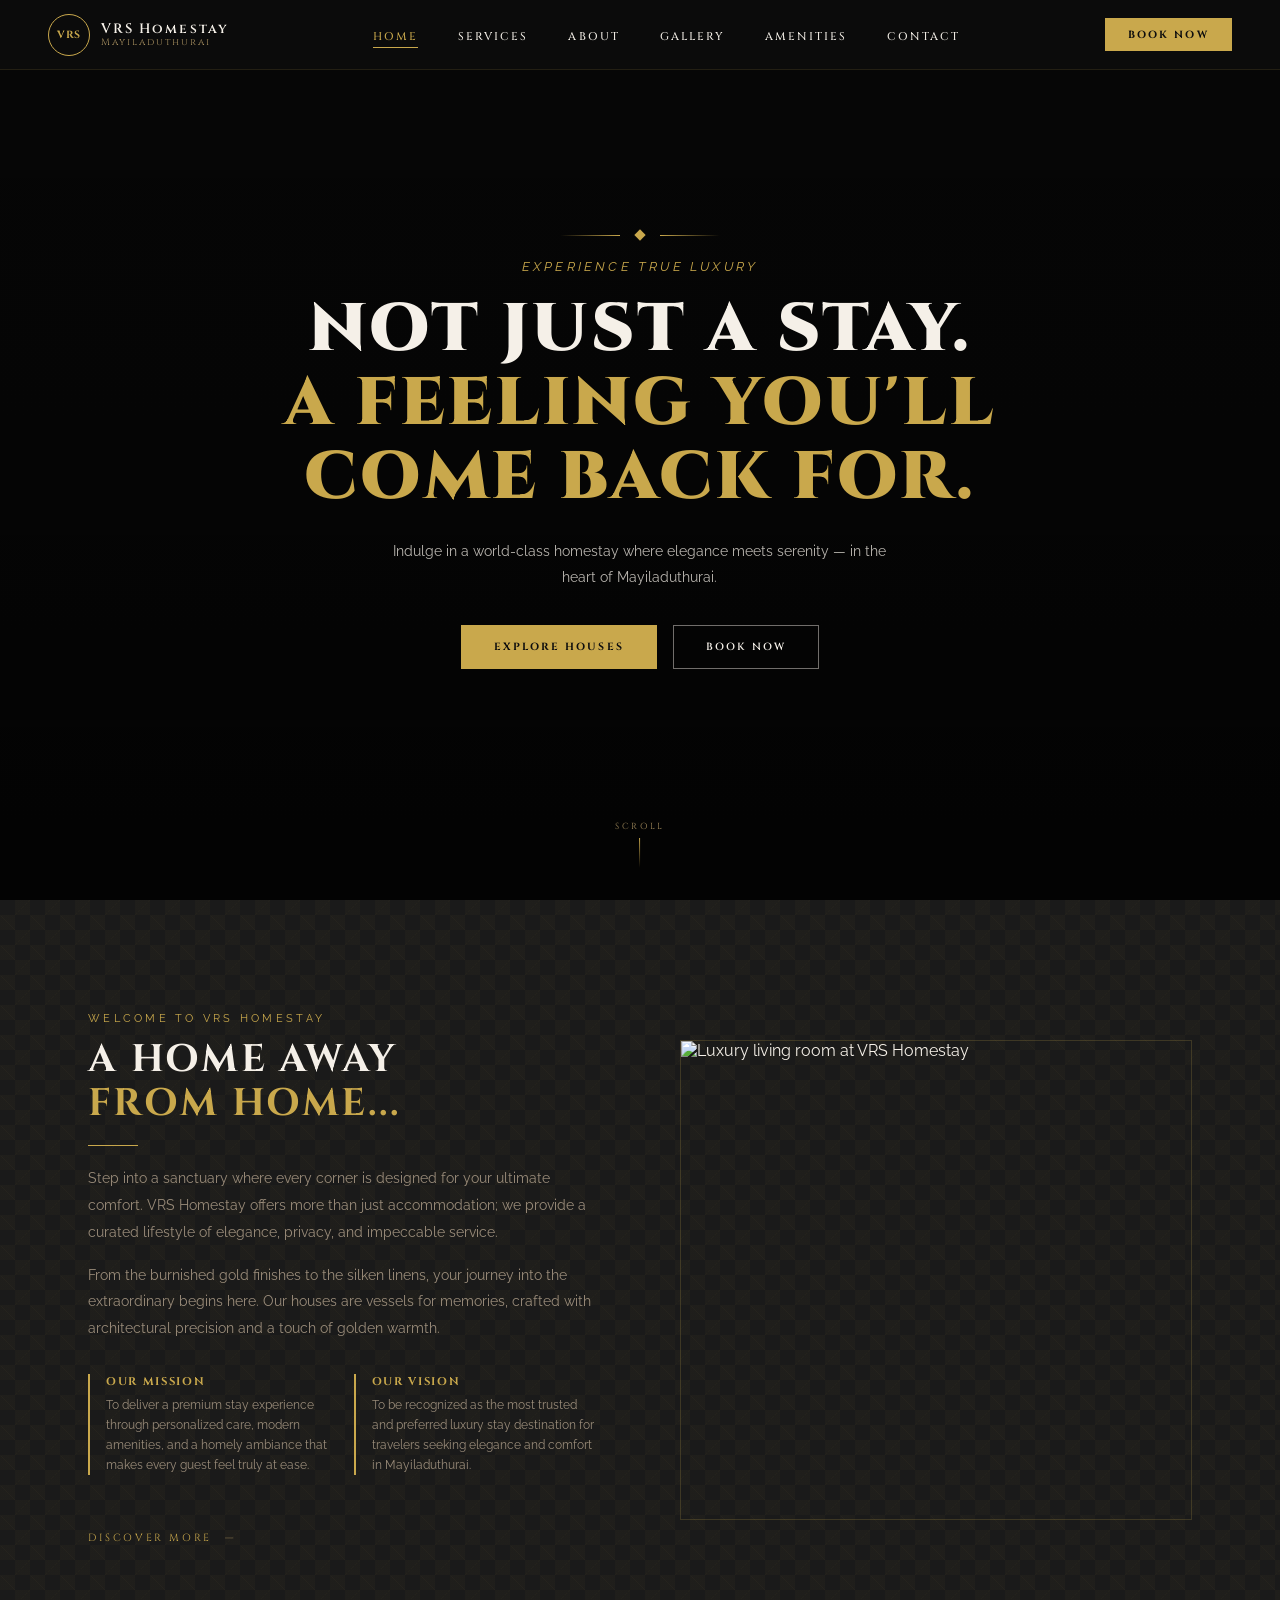
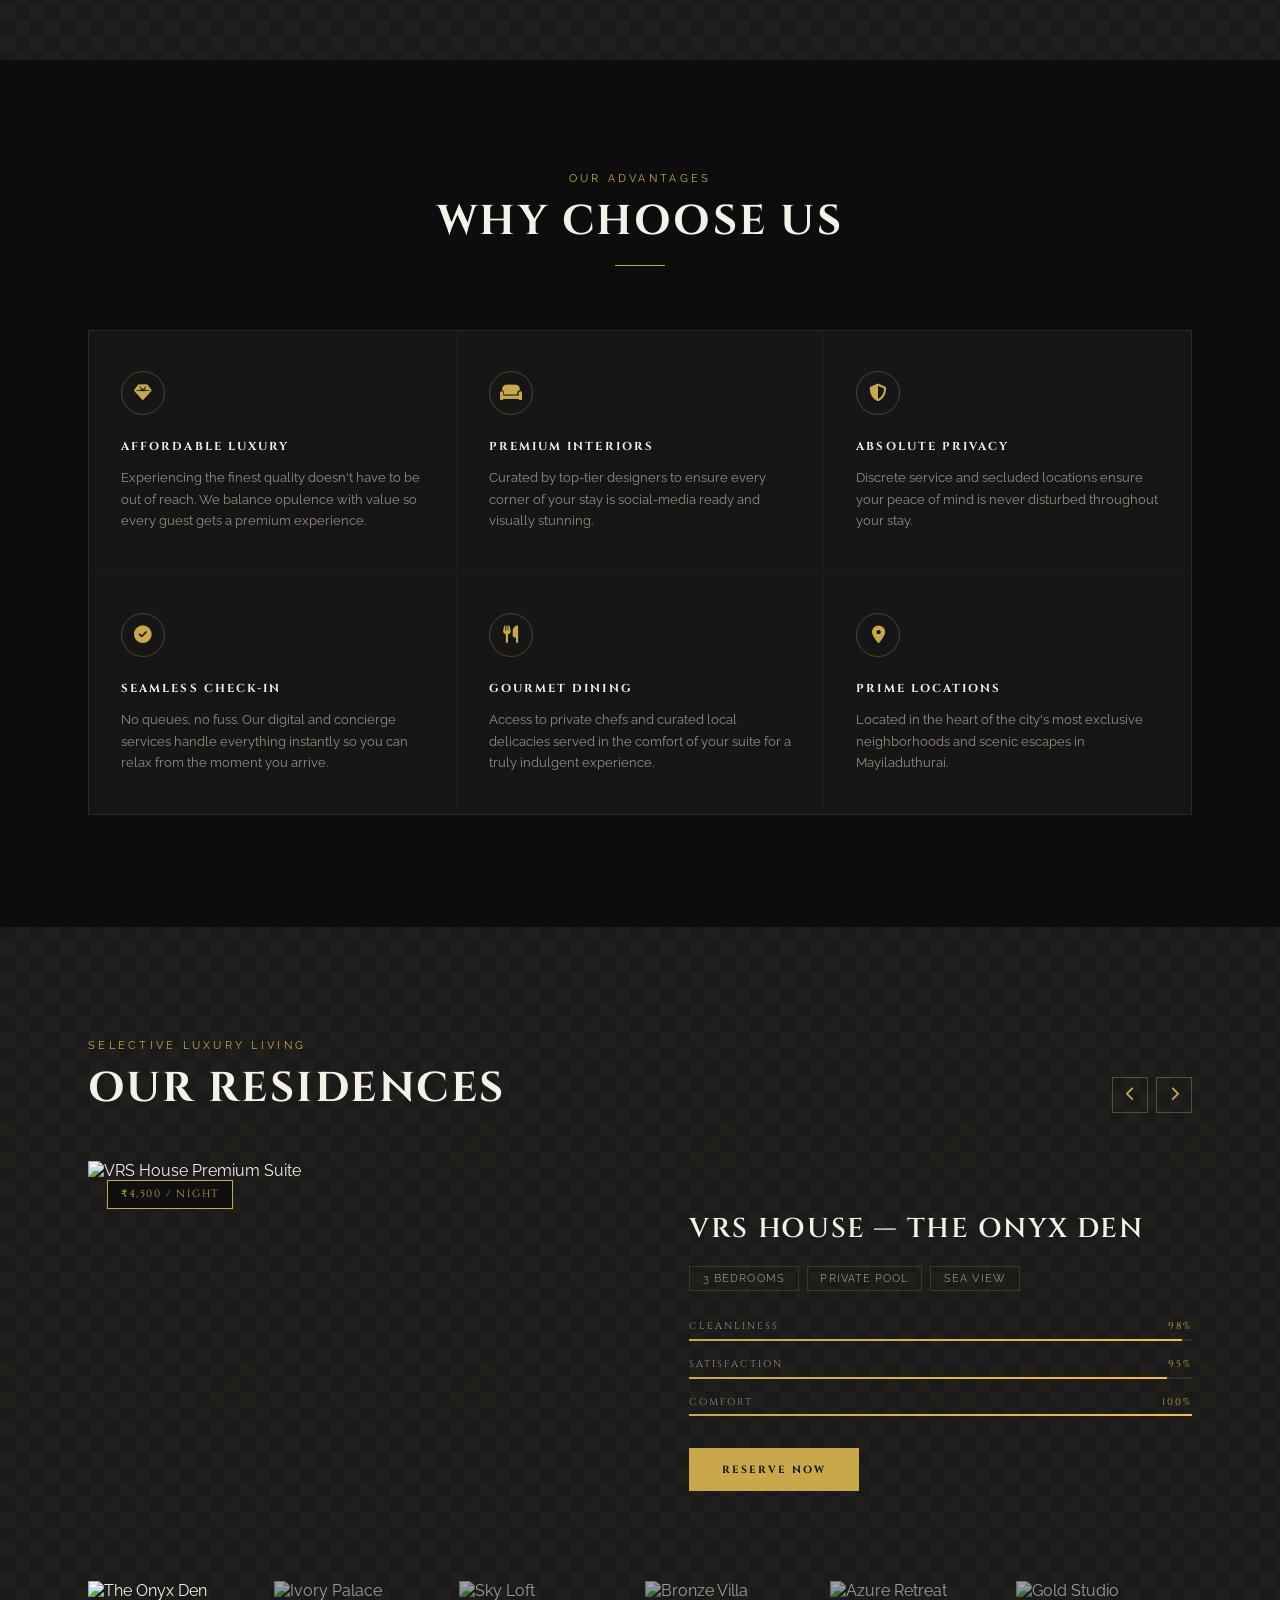
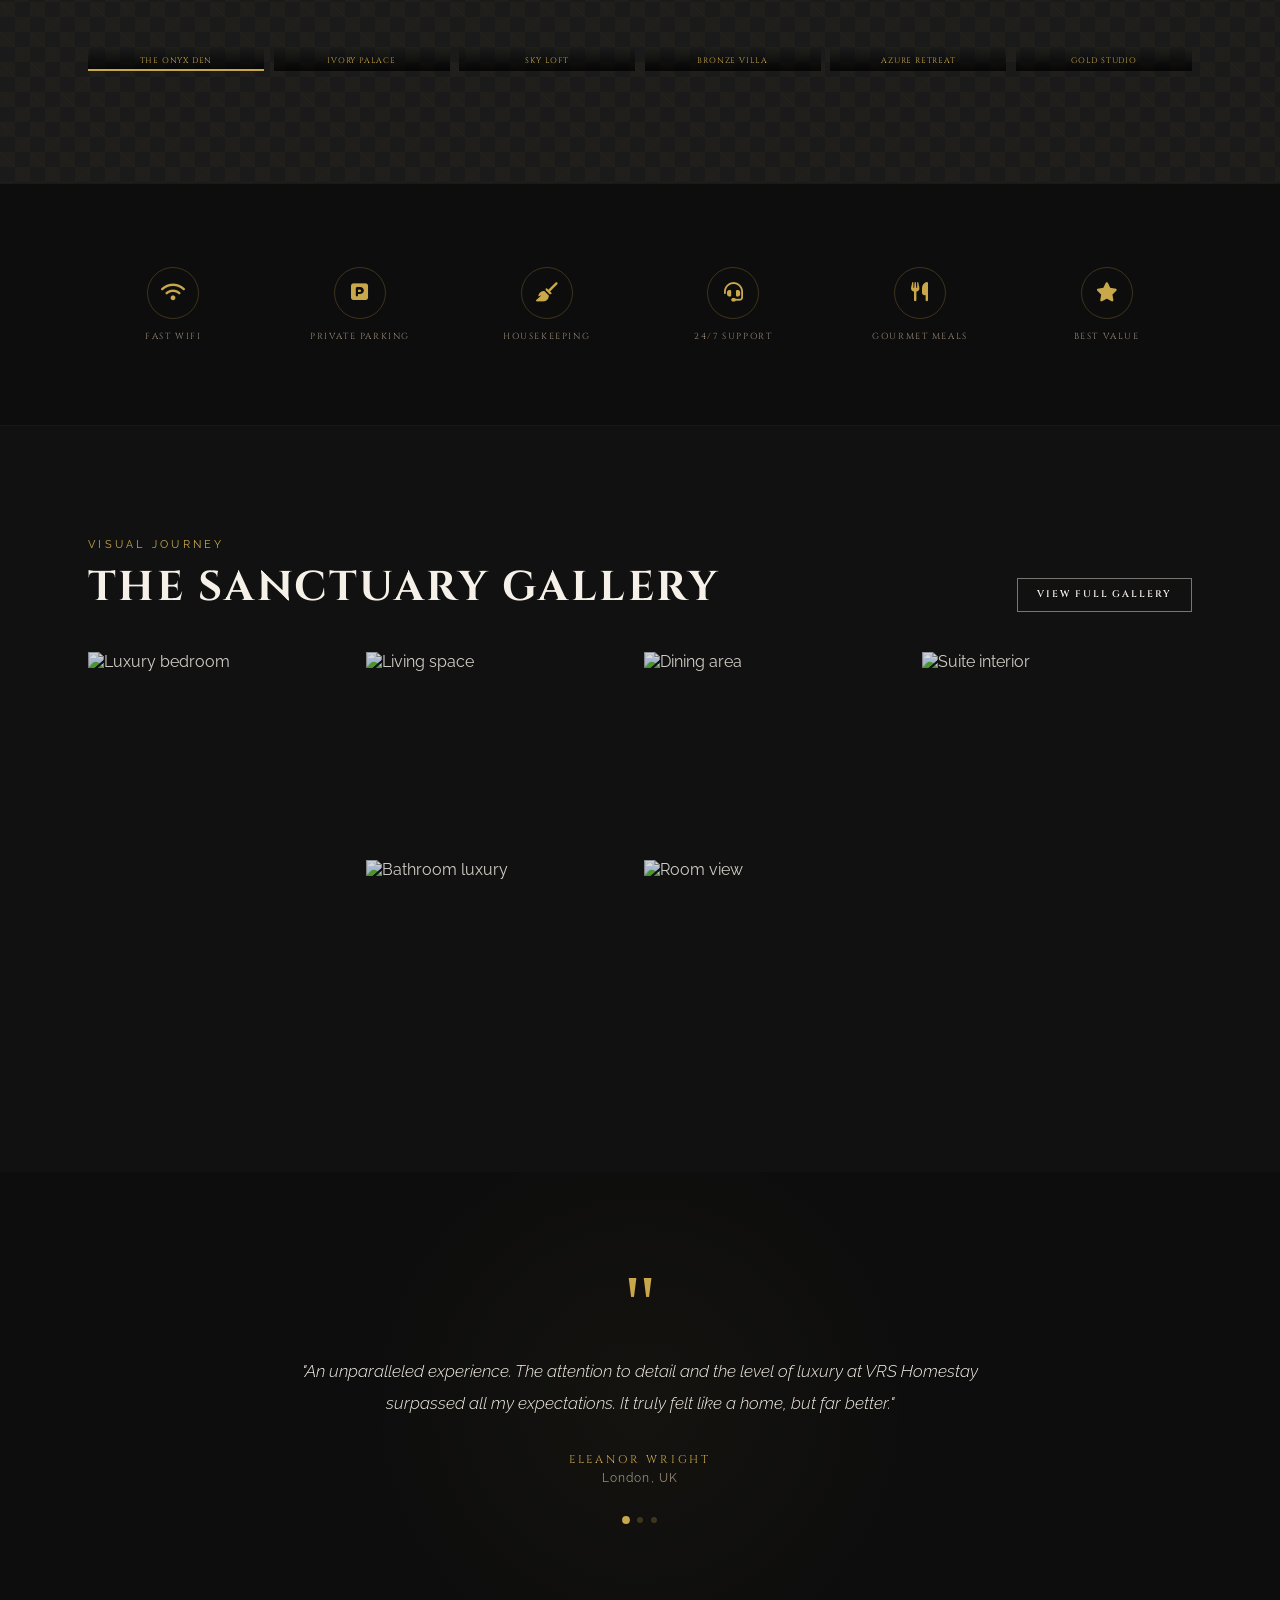
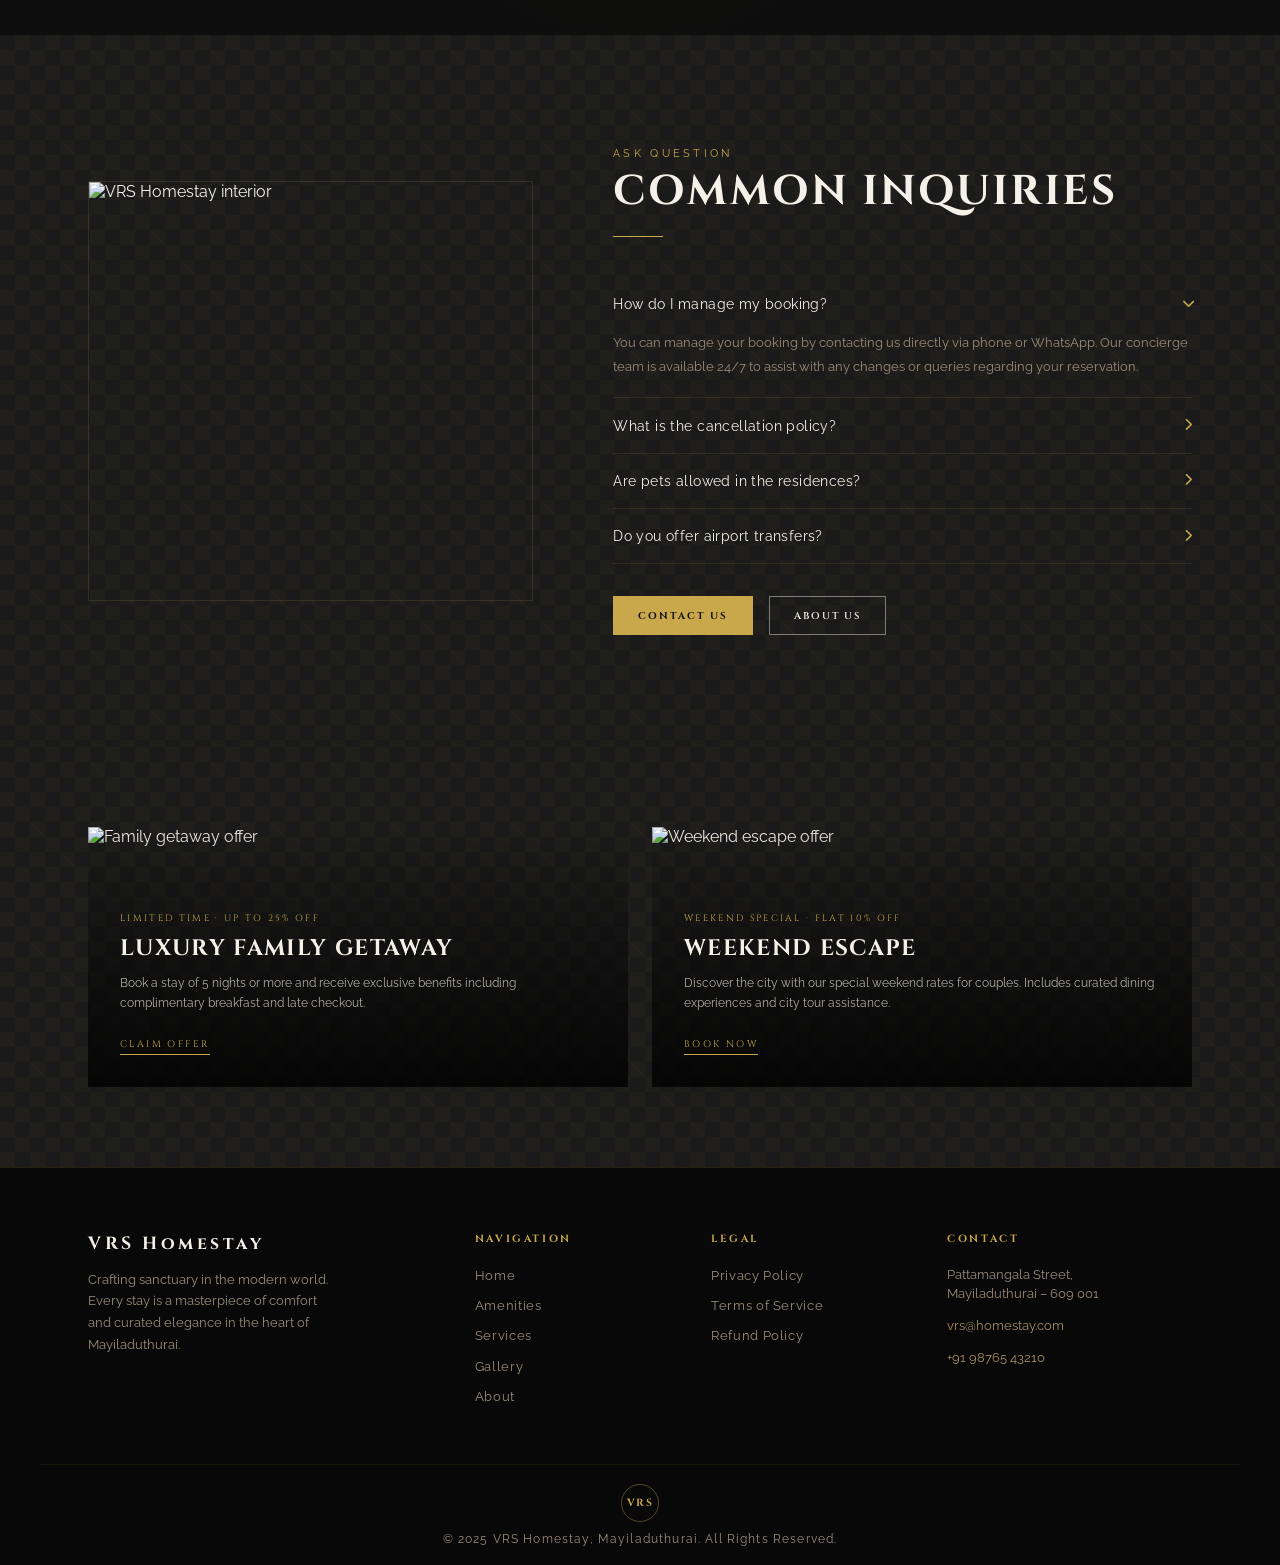
==== commit 1f83035e: "add servicees,amenities,about page" ====
--- a/index.html
+++ b/index.html
@@ -443,7 +443,7 @@
     <div class="footer-col">
       <h4>Contact</h4>
       <div class="footer-contact-item">
-        <span>18/11, First Floor, Mahadana Street,<br/>Mayiladuthurai – 609 001</span>
+        <span>Pattamangala Street,<br/>Mayiladuthurai – 609 001</span>
       </div>
       <div class="footer-contact-item">
         <span><a href="mailto:vrs@homestay.com" style="color:var(--gold-muted);">vrs@homestay.com</a></span>
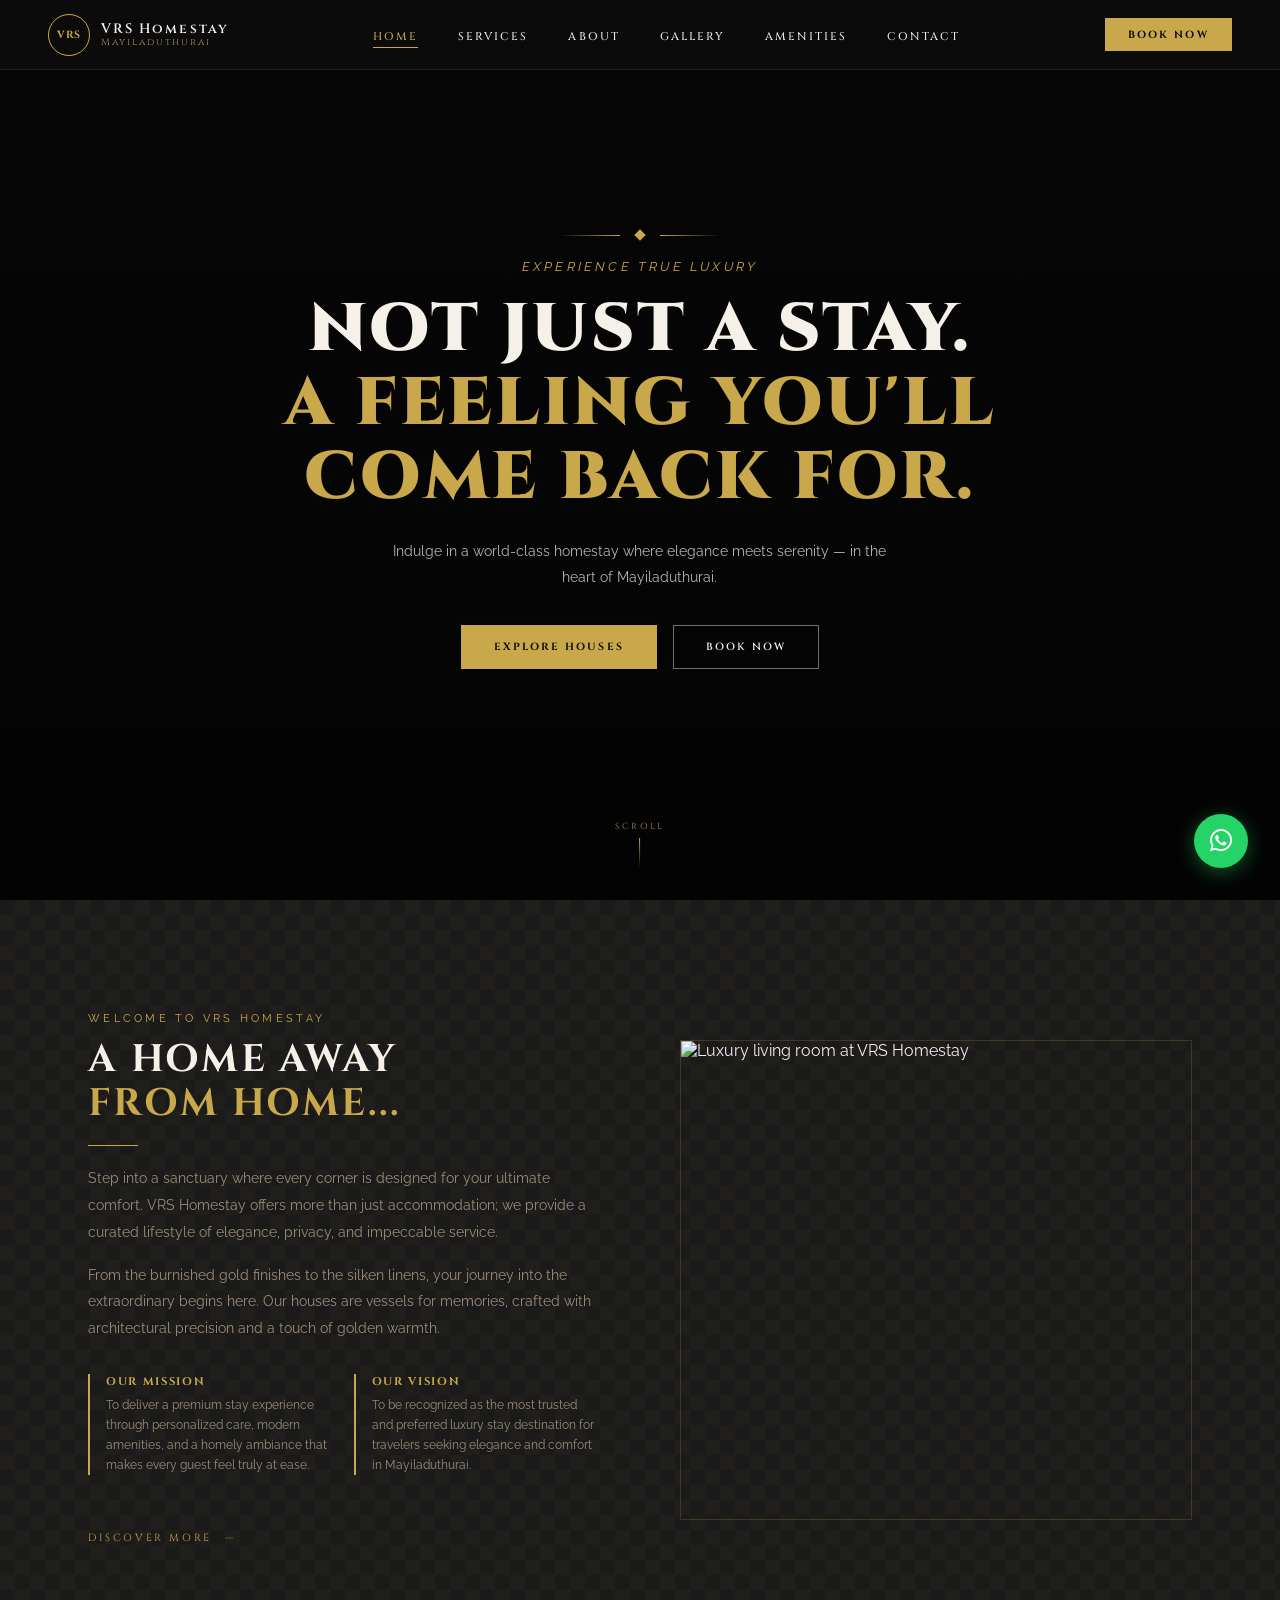
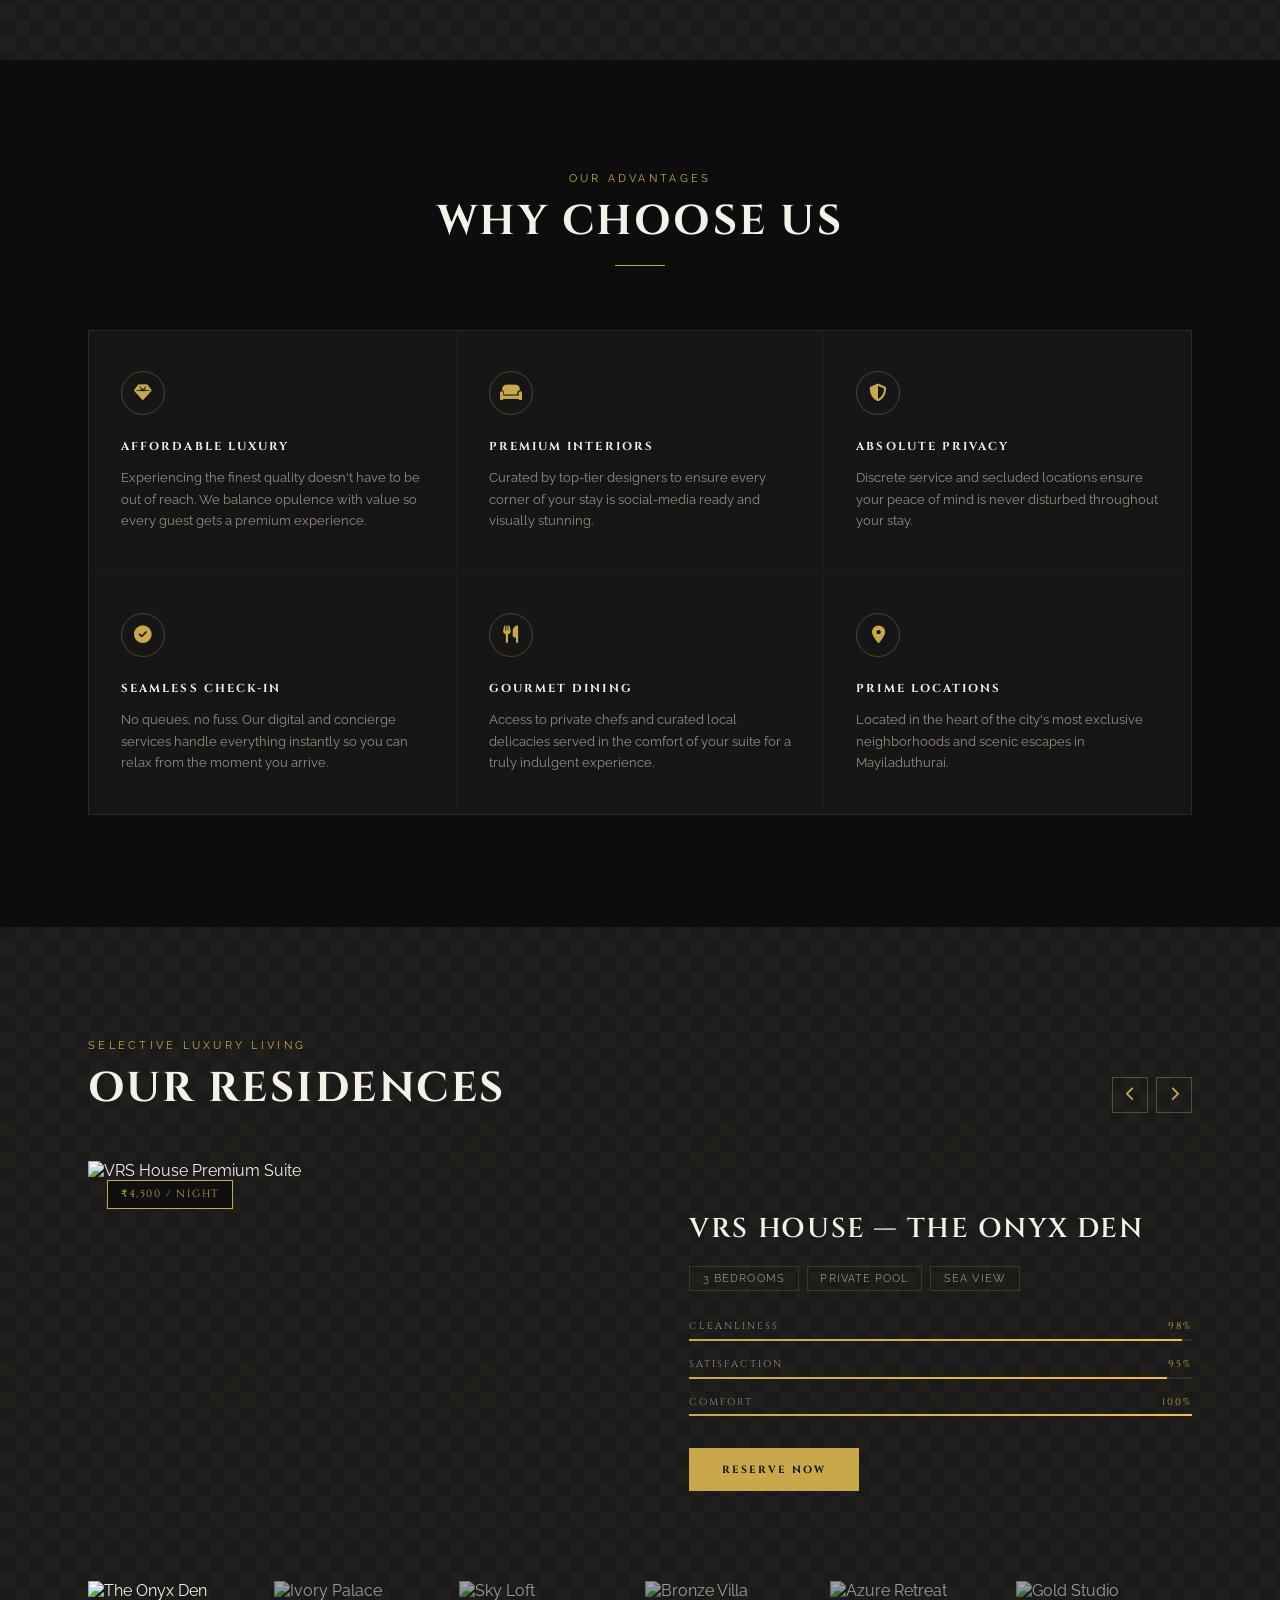
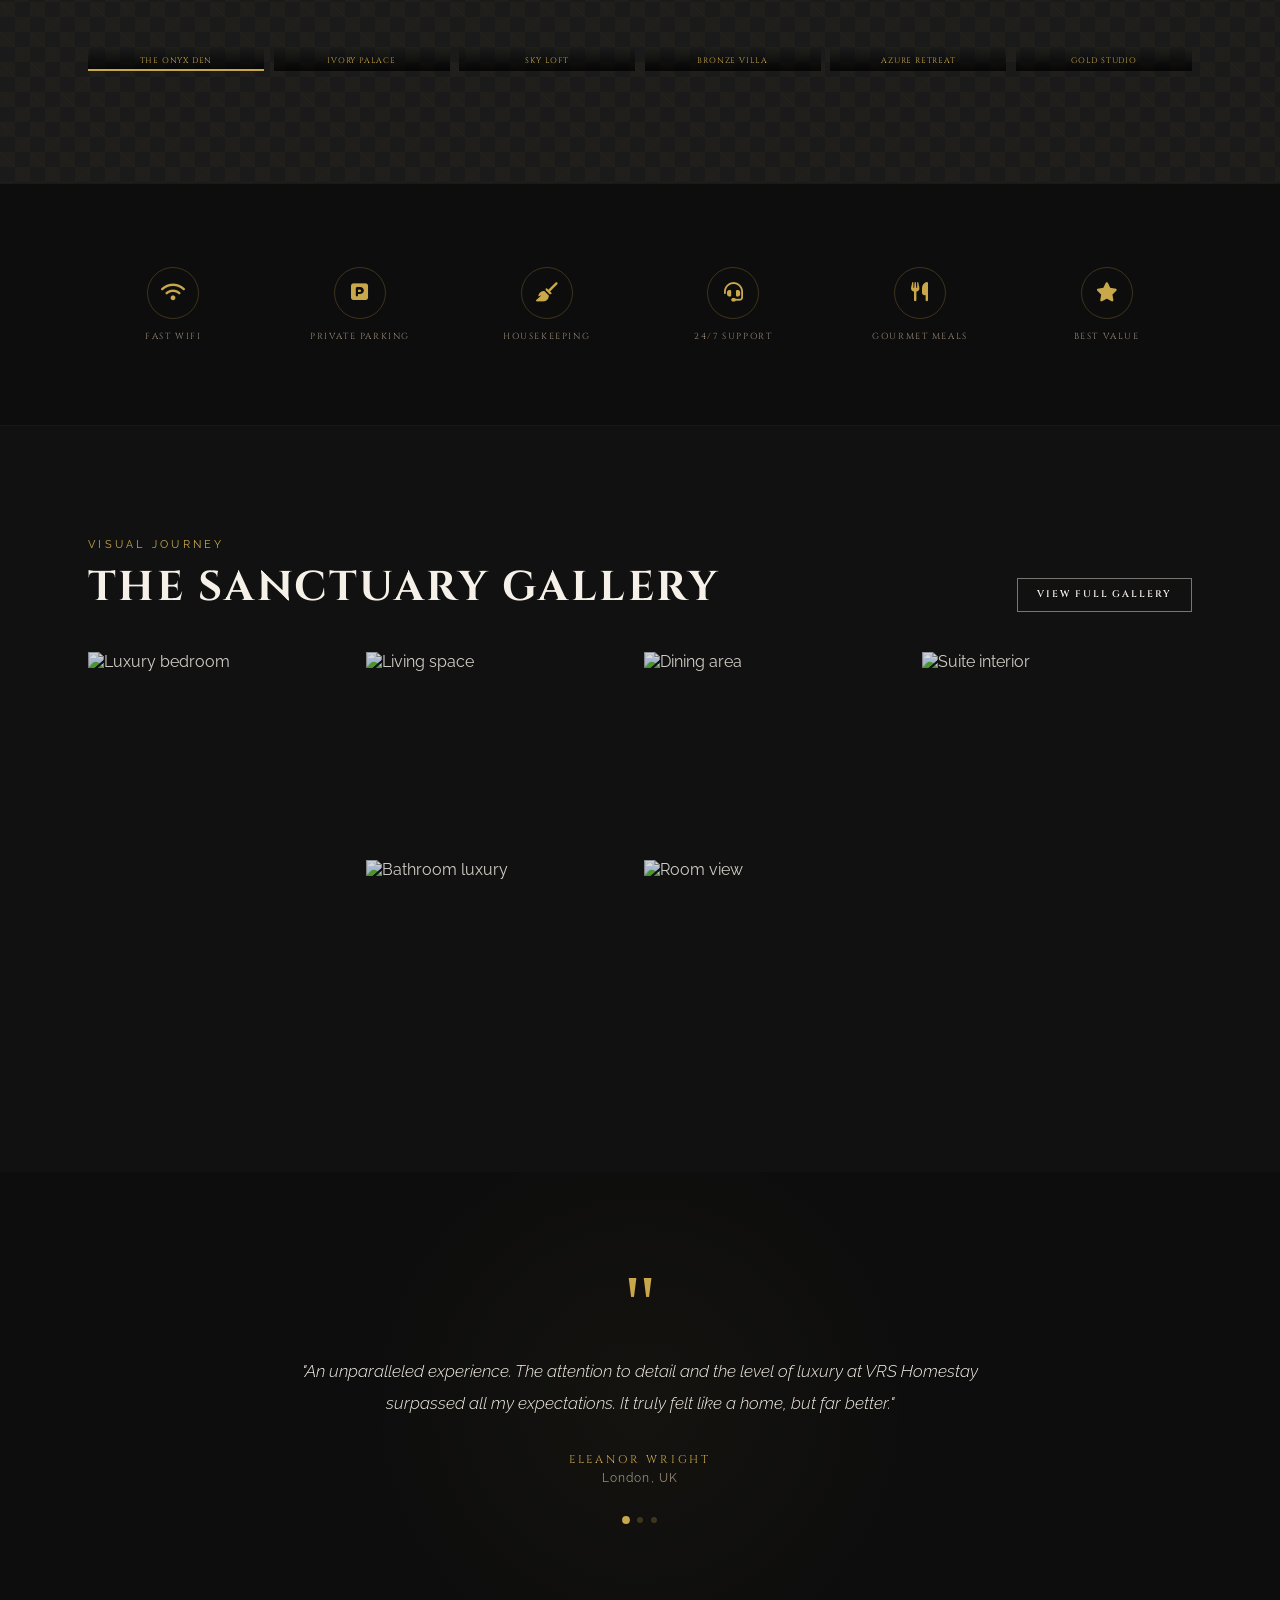
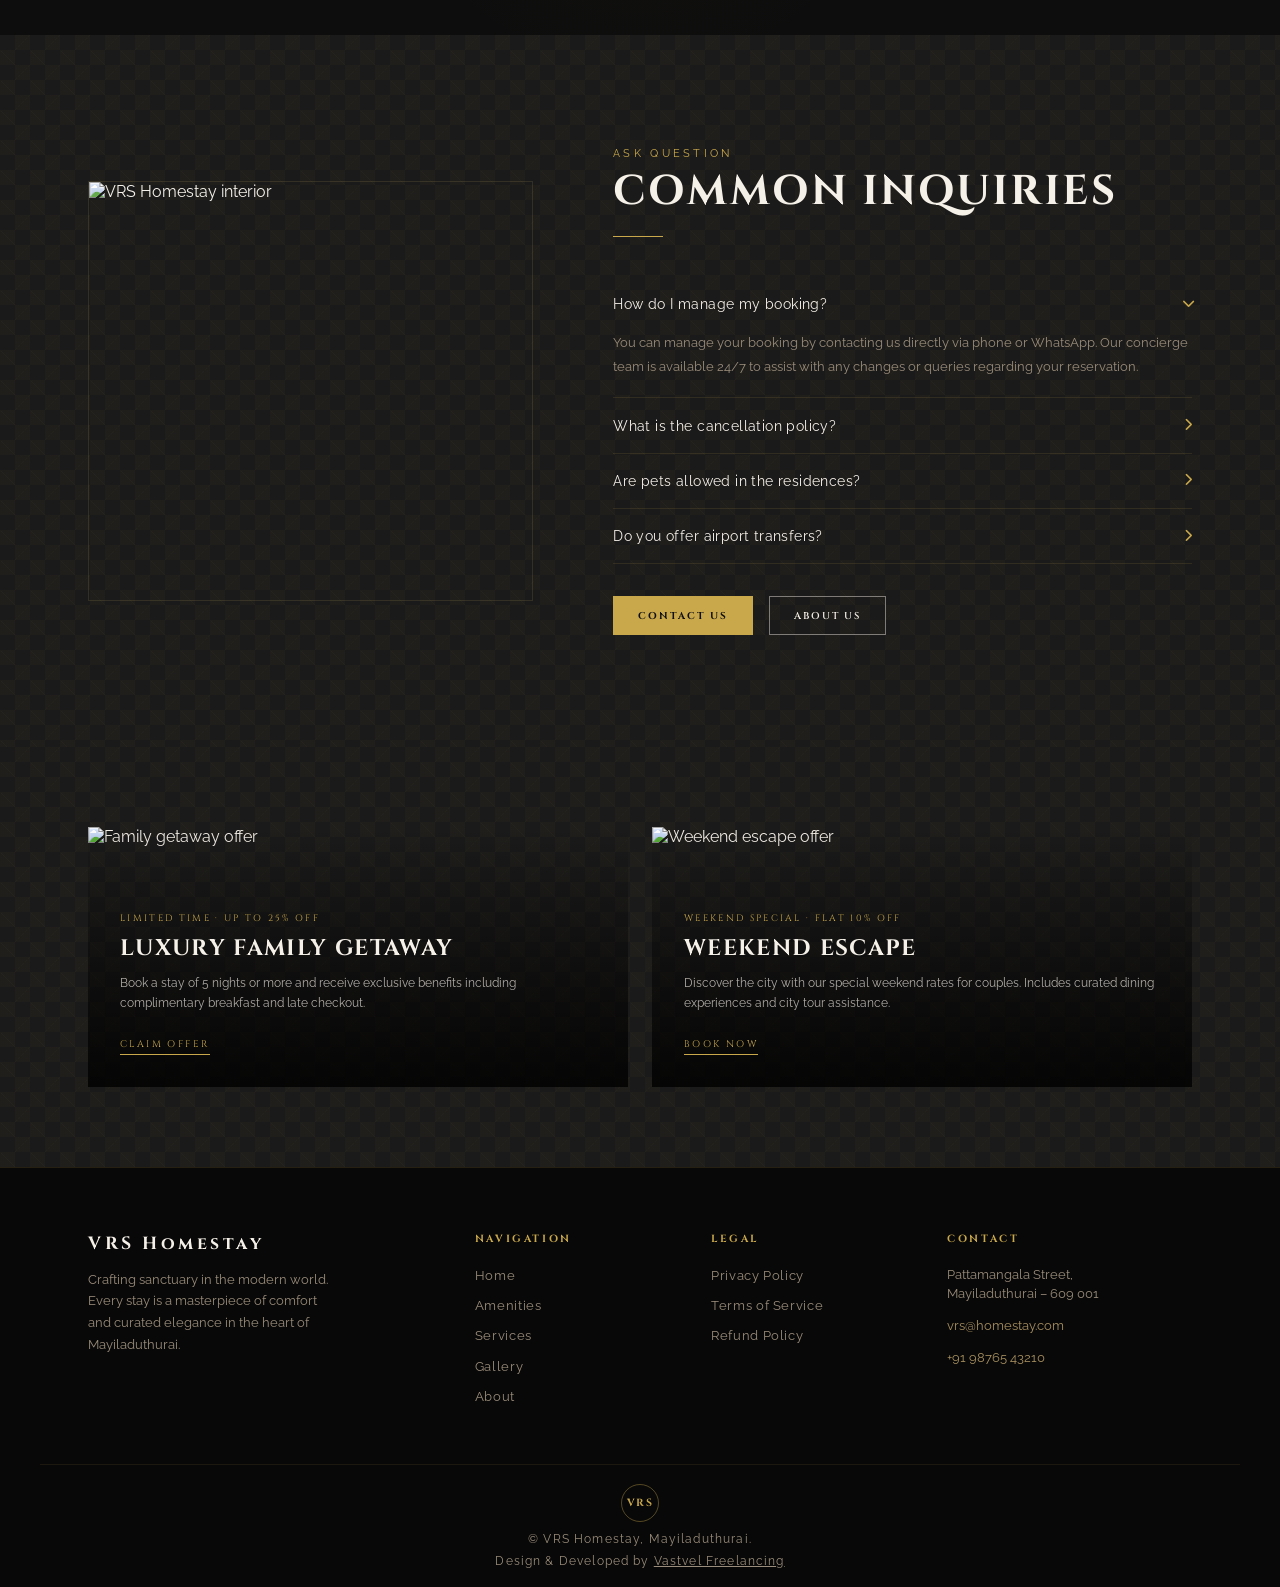
==== commit a237ee7c: "upate all pages" ====
--- a/index.html
+++ b/index.html
@@ -15,37 +15,7 @@
 <body>
 
 <!-- ===================== NAVBAR ===================== -->
-<nav class="navbar" id="navbar">
-  <a href="index.html" class="navbar-brand">
-    <div style="width:42px;height:42px;border-radius:50%;border:1.5px solid var(--gold);display:flex;align-items:center;justify-content:center;font-family:var(--font-heading);font-size:0.65rem;color:var(--gold);font-weight:700;letter-spacing:0.05em;flex-shrink:0;">VRS</div>
-    <div class="navbar-logo-text">VRS Homestay<span>Mayiladuthurai</span></div>
-  </a>
-
-  <ul class="navbar-nav">
-    <li><a href="index.html" class="active">Home</a></li>
-    <li><a href="services.html">Services</a></li>
-    <li><a href="about.html">About</a></li>
-    <li><a href="gallery.html">Gallery</a></li>
-    <li><a href="amenities.html">Amenities</a></li>
-    <li><a href="contact.html">Contact</a></li>
-  </ul>
-
-  <a href="contact.html" class="navbar-cta">Book Now</a>
-
-  <div class="hamburger" id="hamburger">
-    <span></span><span></span><span></span>
-  </div>
-</nav>
-
-<!-- Mobile Menu -->
-<div class="mobile-menu" id="mobile-menu">
-  <a href="index.html">Home</a>
-  <a href="services.html">Services</a>
-  <a href="about.html">About</a>
-  <a href="gallery.html">Gallery</a>
-  <a href="amenities.html">Amenities</a>
-  <a href="contact.html" class="navbar-cta">Book Now</a>
-</div>
+<div id="navbar-placeholder"></div>
 
 <!-- ===================== HERO ===================== -->
 <section class="hero" id="home">
@@ -413,54 +383,7 @@
 </section>
 
 <!-- ===================== FOOTER ===================== -->
-<footer class="footer">
-  <div class="footer-grid">
-    <div class="footer-brand">
-      <span class="footer-logo-text">VRS Homestay</span>
-      <p>Crafting sanctuary in the modern world. Every stay is a masterpiece of comfort and curated elegance in the heart of Mayiladuthurai.</p>
-    </div>
-
-    <div class="footer-col">
-      <h4>Navigation</h4>
-      <ul>
-        <li><a href="index.html">Home</a></li>
-        <li><a href="amenities.html">Amenities</a></li>
-        <li><a href="services.html">Services</a></li>
-        <li><a href="gallery.html">Gallery</a></li>
-        <li><a href="about.html">About</a></li>
-      </ul>
-    </div>
-
-    <div class="footer-col">
-      <h4>Legal</h4>
-      <ul>
-        <li><a href="#">Privacy Policy</a></li>
-        <li><a href="#">Terms of Service</a></li>
-        <li><a href="#">Refund Policy</a></li>
-      </ul>
-    </div>
-
-    <div class="footer-col">
-      <h4>Contact</h4>
-      <div class="footer-contact-item">
-        <span>Pattamangala Street,<br/>Mayiladuthurai – 609 001</span>
-      </div>
-      <div class="footer-contact-item">
-        <span><a href="mailto:vrs@homestay.com" style="color:var(--gold-muted);">vrs@homestay.com</a></span>
-      </div>
-      <div class="footer-contact-item">
-        <span><a href="tel:+919876543210" style="color:var(--gold-muted);">+91 98765 43210</a></span>
-      </div>
-    </div>
-  </div>
-
-  <div class="footer-bottom">
-    <div class="footer-copyright-wrap">
-      <div class="footer-bottom-logo">VRS</div>
-      <p class="footer-copyright" style="margin-top:0.5rem;">© 2025 VRS Homestay, Mayiladuthurai. All Rights Reserved.</p>
-    </div>
-  </div>
-</footer>
+<div id="footer-placeholder"></div>
 
 <script src="assets/js/common.js"></script>
 <script src="assets/js/home.js"></script>
--- a/assets/css/common.css
+++ b/assets/css/common.css
@@ -353,4 +353,29 @@
     gap: 1.5rem;
     padding: 0 1.2rem;
   }
+}
+
+/* ---- WHATSAPP FLOAT BUTTON ---- */
+.whatsapp-float {
+  position: fixed;
+  bottom: 2rem;
+  right: 2rem;
+  z-index: 9999;
+  width: 54px;
+  height: 54px;
+  background: #25D366;
+  border-radius: 50%;
+  display: flex;
+  align-items: center;
+  justify-content: center;
+  font-size: 1.6rem;
+  color: #fff;
+  box-shadow: 0 4px 20px rgba(37,211,102,0.4);
+  transition: all 0.3s ease;
+  text-decoration: none;
+}
+
+.whatsapp-float:hover {
+  transform: scale(1.12);
+  box-shadow: 0 6px 28px rgba(37,211,102,0.6);
 }
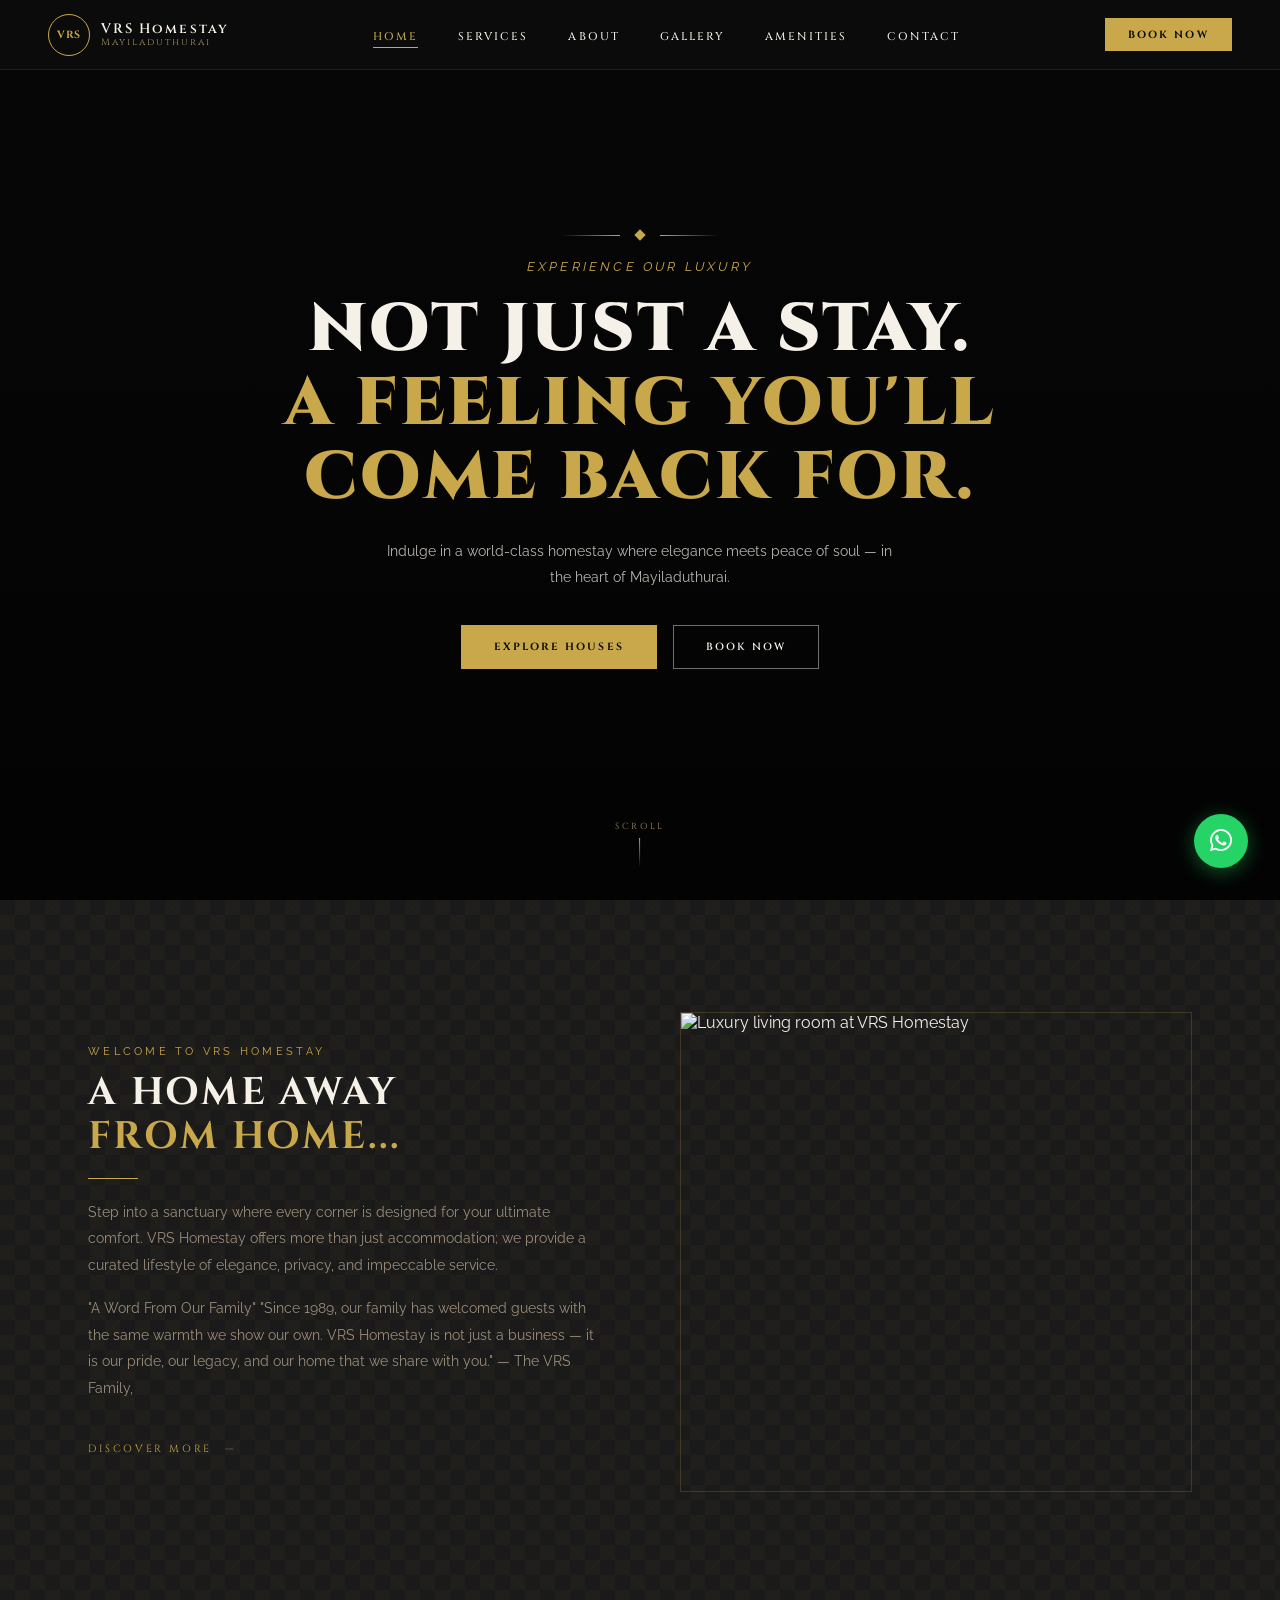
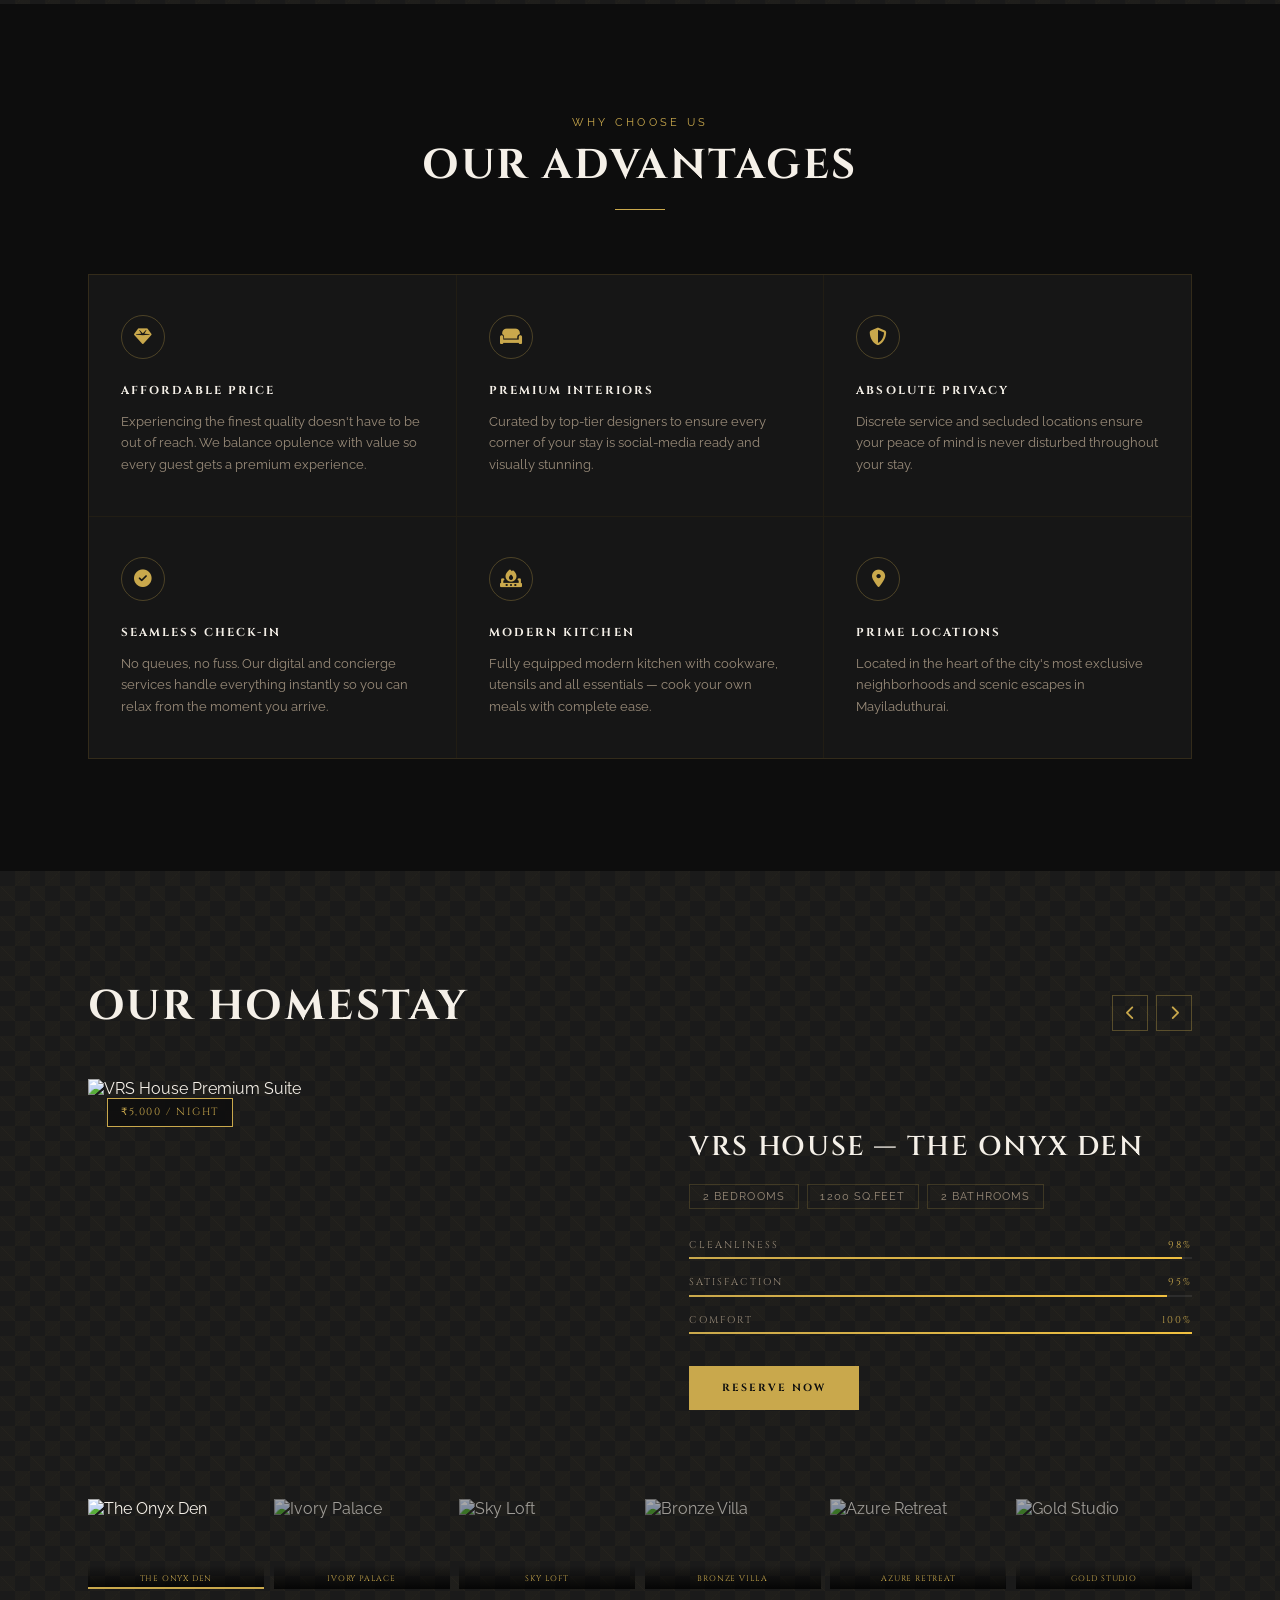
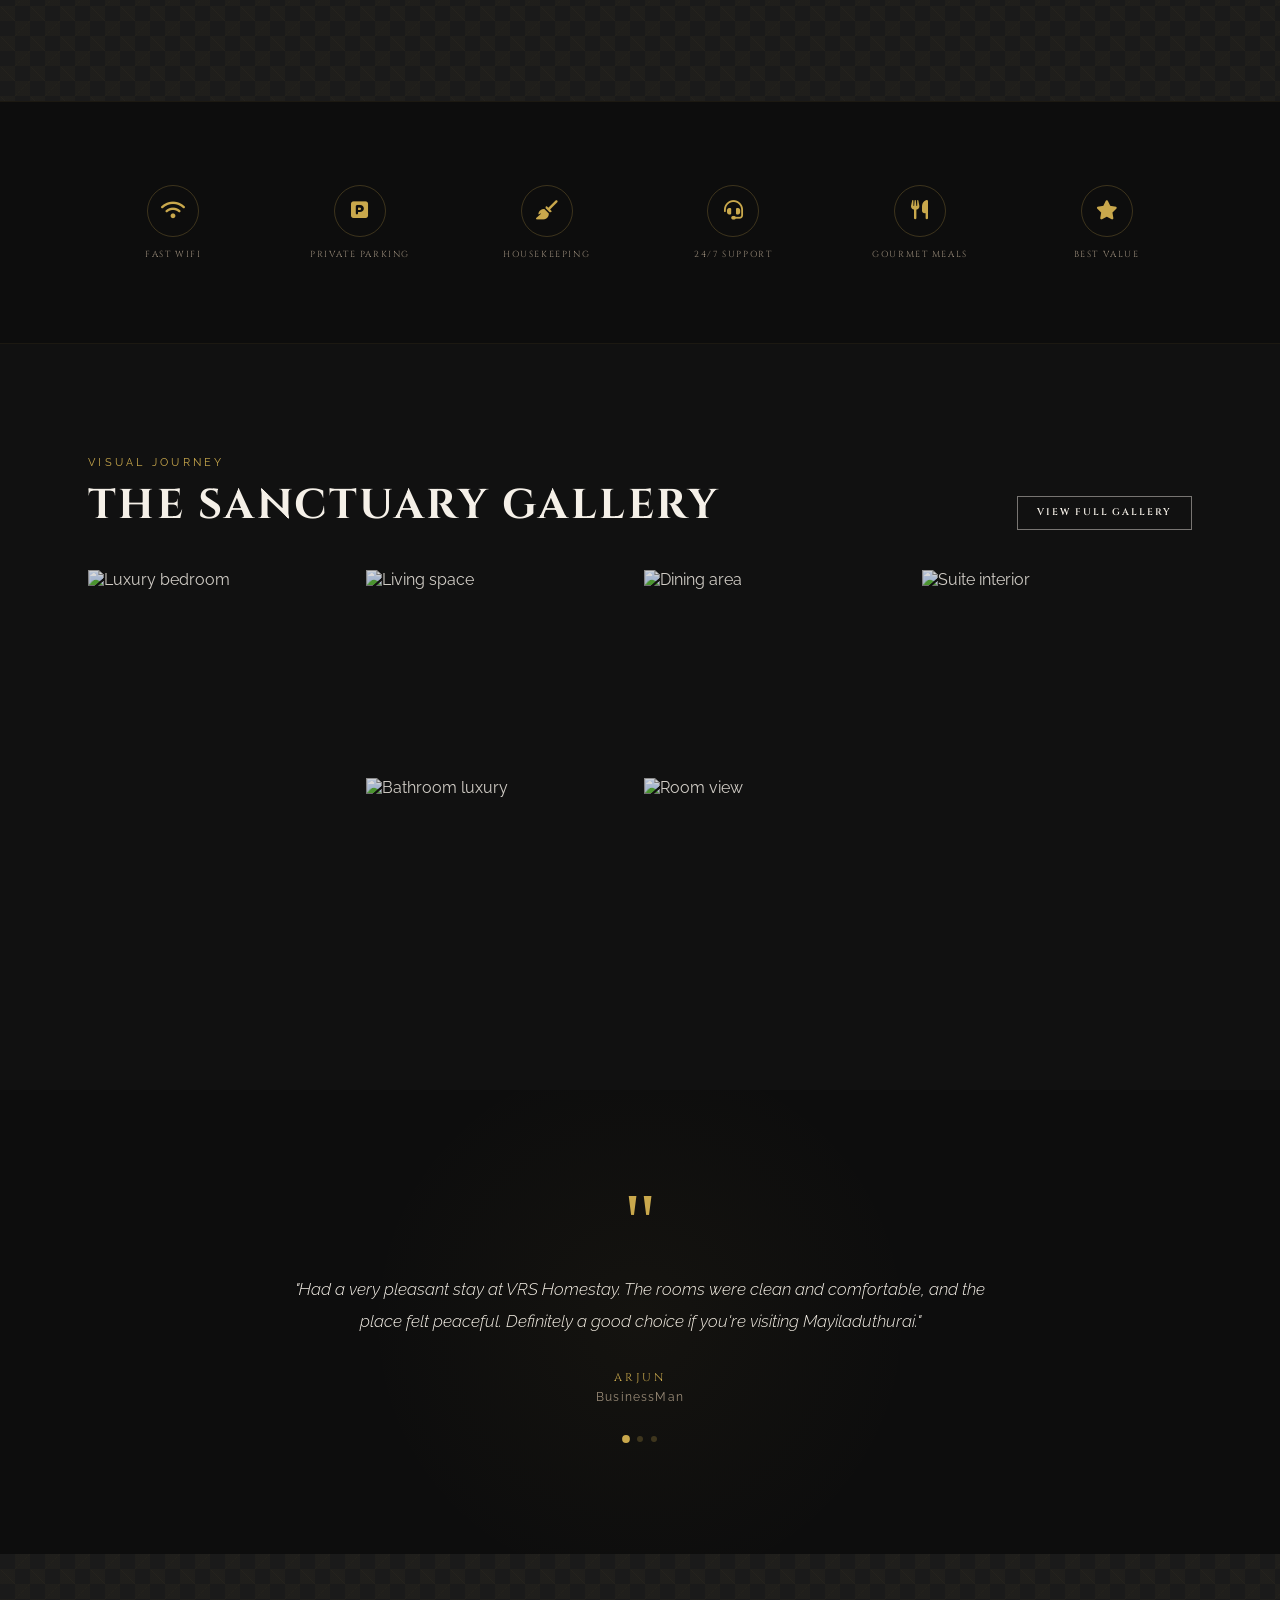
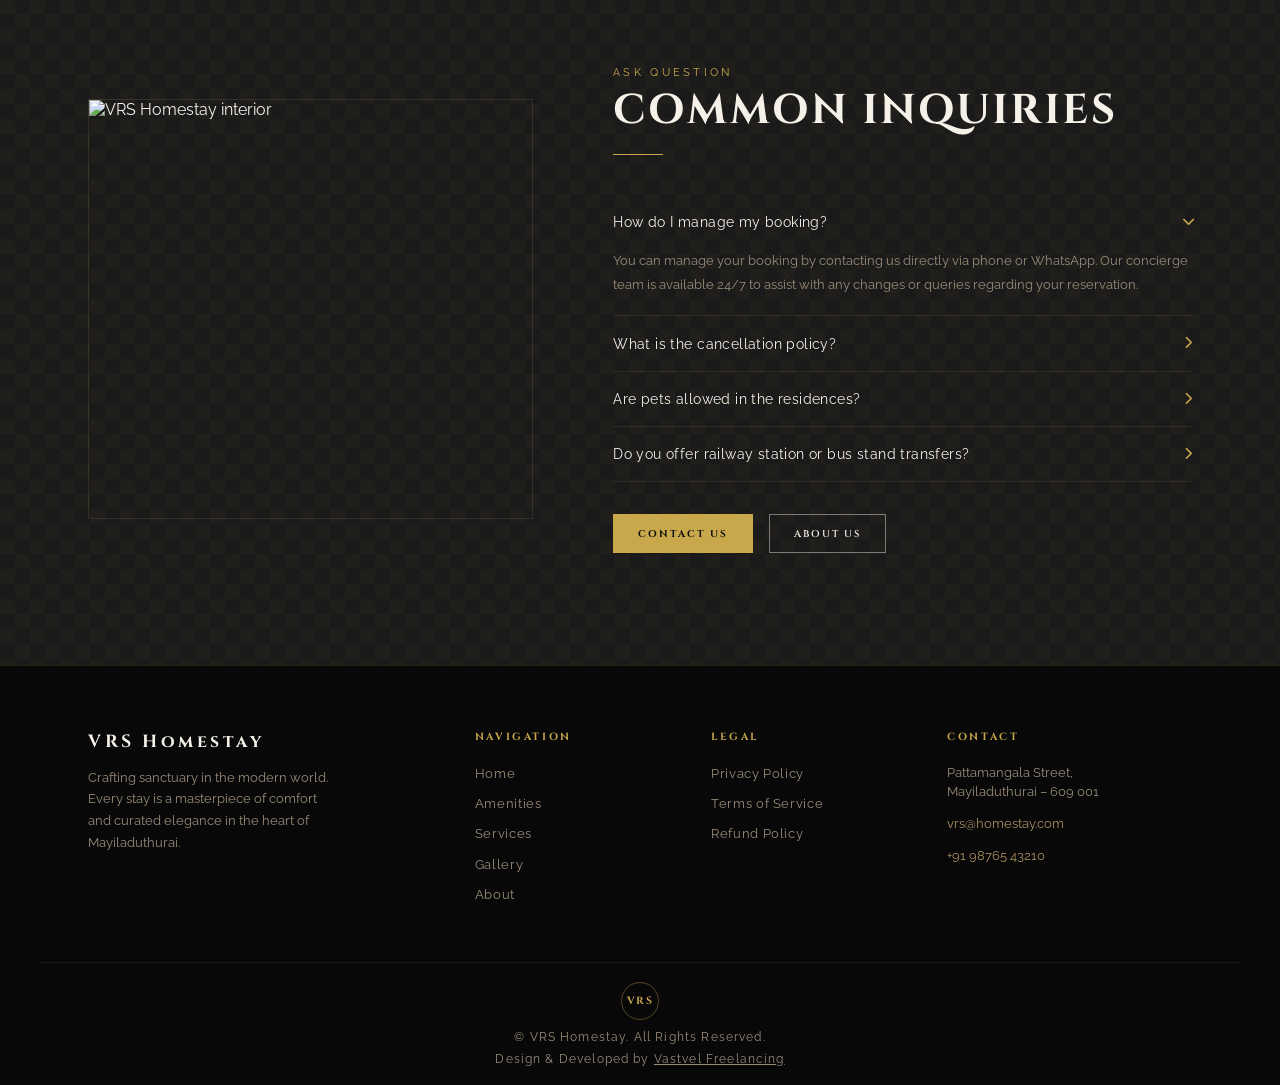
==== commit 00a34369: "first revision" ====
--- a/index.html
+++ b/index.html
@@ -4,7 +4,8 @@
   <meta charset="UTF-8" />
   <meta name="viewport" content="width=device-width, initial-scale=1.0" />
   <meta name="description" content="VRS Homestay – A Luxury Experience in Mayiladuthurai. Not just a stay, a feeling you'll come back for." />
-  <title>VRS Homestay | A Luxury Experience – Mayiladuthurai</title>
+  <link rel="icon" type="image/svg+xml" href="./assets/images/icons/Group_4.png" />
+  <title>VRS Homestay</title>
   <link rel="preconnect" href="https://fonts.googleapis.com" />
   <link rel="preconnect" href="https://fonts.gstatic.com" crossorigin />
   <link href="https://fonts.googleapis.com/css2?family=Cinzel:wght@400;500;600;700;900&family=Raleway:ital,wght@0,300;0,400;0,500;0,600;1,300;1,400&display=swap" rel="stylesheet" />
@@ -28,13 +29,13 @@
       <div class="hero-ornament-diamond"></div>
       <div class="hero-ornament-line right"></div>
     </div>
-    <p class="hero-subtitle">Experience True Luxury</p>
+    <p class="hero-subtitle">Experience Our Luxury</p>
     <h1 class="hero-title">
       <span class="line1">Not Just a Stay.</span>
       <span class="line2">A Feeling You'll</span>
       <span class="line3">Come Back For.</span>
     </h1>
-    <p class="hero-desc">Indulge in a world-class homestay where elegance meets serenity — in the heart of Mayiladuthurai.</p>
+    <p class="hero-desc">Indulge in a world-class homestay where elegance meets peace of soul — in the heart of Mayiladuthurai.</p>
     <div class="hero-btns">
       <a href="services.html" class="btn-gold">Explore Houses</a>
       <a href="contact.html" class="btn-outline">Book Now</a>
@@ -55,9 +56,11 @@
       <h2 class="section-title reveal">A Home Away<br/><span class="gold">From Home...</span></h2>
       <div class="section-divider"></div>
       <p class="reveal reveal-delay-1">Step into a sanctuary where every corner is designed for your ultimate comfort. VRS Homestay offers more than just accommodation; we provide a curated lifestyle of elegance, privacy, and impeccable service.</p>
-      <p class="reveal reveal-delay-2">From the burnished gold finishes to the silken linens, your journey into the extraordinary begins here. Our houses are vessels for memories, crafted with architectural precision and a touch of golden warmth.</p>
-
-      <div class="about-pillars reveal reveal-delay-3">
+      <p class="reveal reveal-delay-2">"A Word From Our Family"
+"Since 1989, our family has welcomed guests with the same warmth we show our own. VRS Homestay is not just a business — it is our pride, our legacy, and our home that we share with you."
+— The VRS Family,</p>
+
+      <!-- <div class="about-pillars reveal reveal-delay-3">
         <div class="about-pillar">
           <h4>Our Mission</h4>
           <p>To deliver a premium stay experience through personalized care, modern amenities, and a homely ambiance that makes every guest feel truly at ease.</p>
@@ -66,7 +69,7 @@
           <h4>Our Vision</h4>
           <p>To be recognized as the most trusted and preferred luxury stay destination for travelers seeking elegance and comfort in Mayiladuthurai.</p>
         </div>
-      </div>
+      </div> -->
 
       <a href="about.html" class="btn-text-gold reveal reveal-delay-4">Discover More</a>
     </div>
@@ -82,15 +85,15 @@
 <section class="why-section" id="why">
   <div class="why-inner">
     <div class="why-header reveal">
-      <span class="section-label">Our Advantages</span>
-      <h2 class="section-title">Why Choose Us</h2>
+      <span class="section-label">Why Choose Us</span>
+      <h2 class="section-title">Our Advantages</h2>
       <div class="section-divider center"></div>
     </div>
 
     <div class="why-grid">
       <div class="why-card reveal reveal-delay-1">
         <div class="why-icon"><i class="fas fa-gem"></i></div>
-        <h3>Affordable Luxury</h3>
+        <h3>Affordable Price</h3>
         <p>Experiencing the finest quality doesn't have to be out of reach. We balance opulence with value so every guest gets a premium experience.</p>
       </div>
       <div class="why-card reveal reveal-delay-2">
@@ -109,9 +112,9 @@
         <p>No queues, no fuss. Our digital and concierge services handle everything instantly so you can relax from the moment you arrive.</p>
       </div>
       <div class="why-card reveal reveal-delay-2">
-        <div class="why-icon"><i class="fas fa-utensils"></i></div>
-        <h3>Gourmet Dining</h3>
-        <p>Access to private chefs and curated local delicacies served in the comfort of your suite for a truly indulgent experience.</p>
+        <div class="why-icon"><i class="fas fa-fire-burner"></i></div>
+        <h3>Modern Kitchen</h3>
+        <p>Fully equipped modern kitchen with cookware, utensils and all essentials — cook your own meals with complete ease.</p>
       </div>
       <div class="why-card reveal reveal-delay-3">
         <div class="why-icon"><i class="fas fa-location-dot"></i></div>
@@ -127,8 +130,8 @@
   <div class="residences-inner">
     <div class="residences-header reveal">
       <div>
-        <span class="section-label">Selective Luxury Living</span>
-        <h2 class="section-title">Our Residences</h2>
+        <!-- <span class="section-label">Selective Luxury Living</span> -->
+        <h2 class="section-title">Our HomeStay</h2>
       </div>
       <div class="residence-nav-btns">
         <button class="res-nav-btn" id="res-prev"><i class="fas fa-chevron-left"></i></button>
@@ -141,15 +144,15 @@
         <img id="main-house-img"
           src="https://images.unsplash.com/photo-1613977257363-707ba9348227?w=800&q=80"
           alt="VRS House Premium Suite" loading="lazy" />
-        <div class="price-badge">₹4,500 / Night</div>
+        <div class="price-badge">₹5,000 / Night</div>
       </div>
 
       <div class="residence-info reveal reveal-delay-2">
         <h2 id="main-house-title">VRS House — The Onyx Den</h2>
         <div class="residence-tags">
-          <span class="res-tag">3 Bedrooms</span>
-          <span class="res-tag">Private Pool</span>
-          <span class="res-tag">Sea View</span>
+          <span class="res-tag">2 Bedrooms</span>
+          <span class="res-tag">1200 sq.feet</span>
+          <span class="res-tag">2 bathrooms</span>
         </div>
         <div class="residence-stats">
           <div class="stat-row">
@@ -283,19 +286,19 @@
     <div class="quote-mark reveal">"</div>
 
     <div class="testimonial-slide active">
-      <p class="testimonial-text">"An unparalleled experience. The attention to detail and the level of luxury at VRS Homestay surpassed all my expectations. It truly felt like a home, but far better."</p>
-      <p class="testimonial-name">Eleanor Wright</p>
-      <p class="testimonial-location">London, UK</p>
+      <p class="testimonial-text">"Had a very pleasant stay at VRS Homestay. The rooms were clean and comfortable, and the place felt peaceful. Definitely a good choice if you're visiting Mayiladuthurai."</p>
+      <p class="testimonial-name">Arjun</p>
+      <p class="testimonial-location">BusinessMan</p>
     </div>
     <div class="testimonial-slide">
-      <p class="testimonial-text">"Staying at VRS Homestay was like visiting family. The rooms were spotless, the service was impeccable, and the hosts went above and beyond to make us feel at home."</p>
-      <p class="testimonial-name">Ravi Kumar</p>
-      <p class="testimonial-location">Travel Blogger, Chennai</p>
+      <p class="testimonial-text">"The stay felt very welcoming, almost like being at home. Everything was well maintained and the hosts were very helpful during our visit."</p>
+      <p class="testimonial-name">Kumar</p>
+      <p class="testimonial-location">Engineer</p>
     </div>
     <div class="testimonial-slide">
-      <p class="testimonial-text">"A peaceful retreat! VRS Homestay is perfect for families looking for a cozy yet luxurious getaway. The serene surroundings and premium amenities made our stay unforgettable."</p>
-      <p class="testimonial-name">Priya Sharma</p>
-      <p class="testimonial-location">Family Traveler, Bangalore</p>
+      <p class="testimonial-text">"A calm and comfortable place to stay with family. The location is convenient and the rooms are neat. We had a relaxing experience here."</p>
+      <p class="testimonial-name">Priya</p>
+      <p class="testimonial-location">Doctor</p>
     </div>
 
     <div class="testimonial-dots">
@@ -337,14 +340,14 @@
             <span>Are pets allowed in the residences?</span>
             <i class="fas fa-chevron-right faq-arrow"></i>
           </div>
-          <div class="faq-answer">We have a pet-friendly policy for selected residences. Please mention your pet during the booking process and we will do our best to accommodate you.</div>
+          <div class="faq-answer"> At the moment, we are unable to accommodate pets in our homestay. We appreciate your understanding as we maintain a comfortable and hygienic environment for all our guests.</div>
         </div>
         <div class="faq-item">
           <div class="faq-question">
-            <span>Do you offer airport transfers?</span>
+            <span>Do you offer railway station or bus stand transfers?</span>
             <i class="fas fa-chevron-right faq-arrow"></i>
           </div>
-          <div class="faq-answer">Yes, we offer premium airport transfer services on request. Please inform us of your flight details at least 24 hours in advance and we will arrange a comfortable pickup.</div>
+          <div class="faq-answer"> Currently, we do not provide railway station or bus stand pickup services. However, both locations are easily accessible from our homestay and local transportation options are readily available.</div>
         </div>
       </div>
 
@@ -356,7 +359,7 @@
   </div>
 </section>
 
-<!-- ===================== OFFERS ===================== -->
+<!-- ===================== OFFERS =====================
 <section class="offers-section" id="offers">
   <div class="offers-inner">
     <div class="offer-card reveal reveal-delay-1">
@@ -380,7 +383,7 @@
       </div>
     </div>
   </div>
-</section>
+</section> -->
 
 <!-- ===================== FOOTER ===================== -->
 <div id="footer-placeholder"></div>
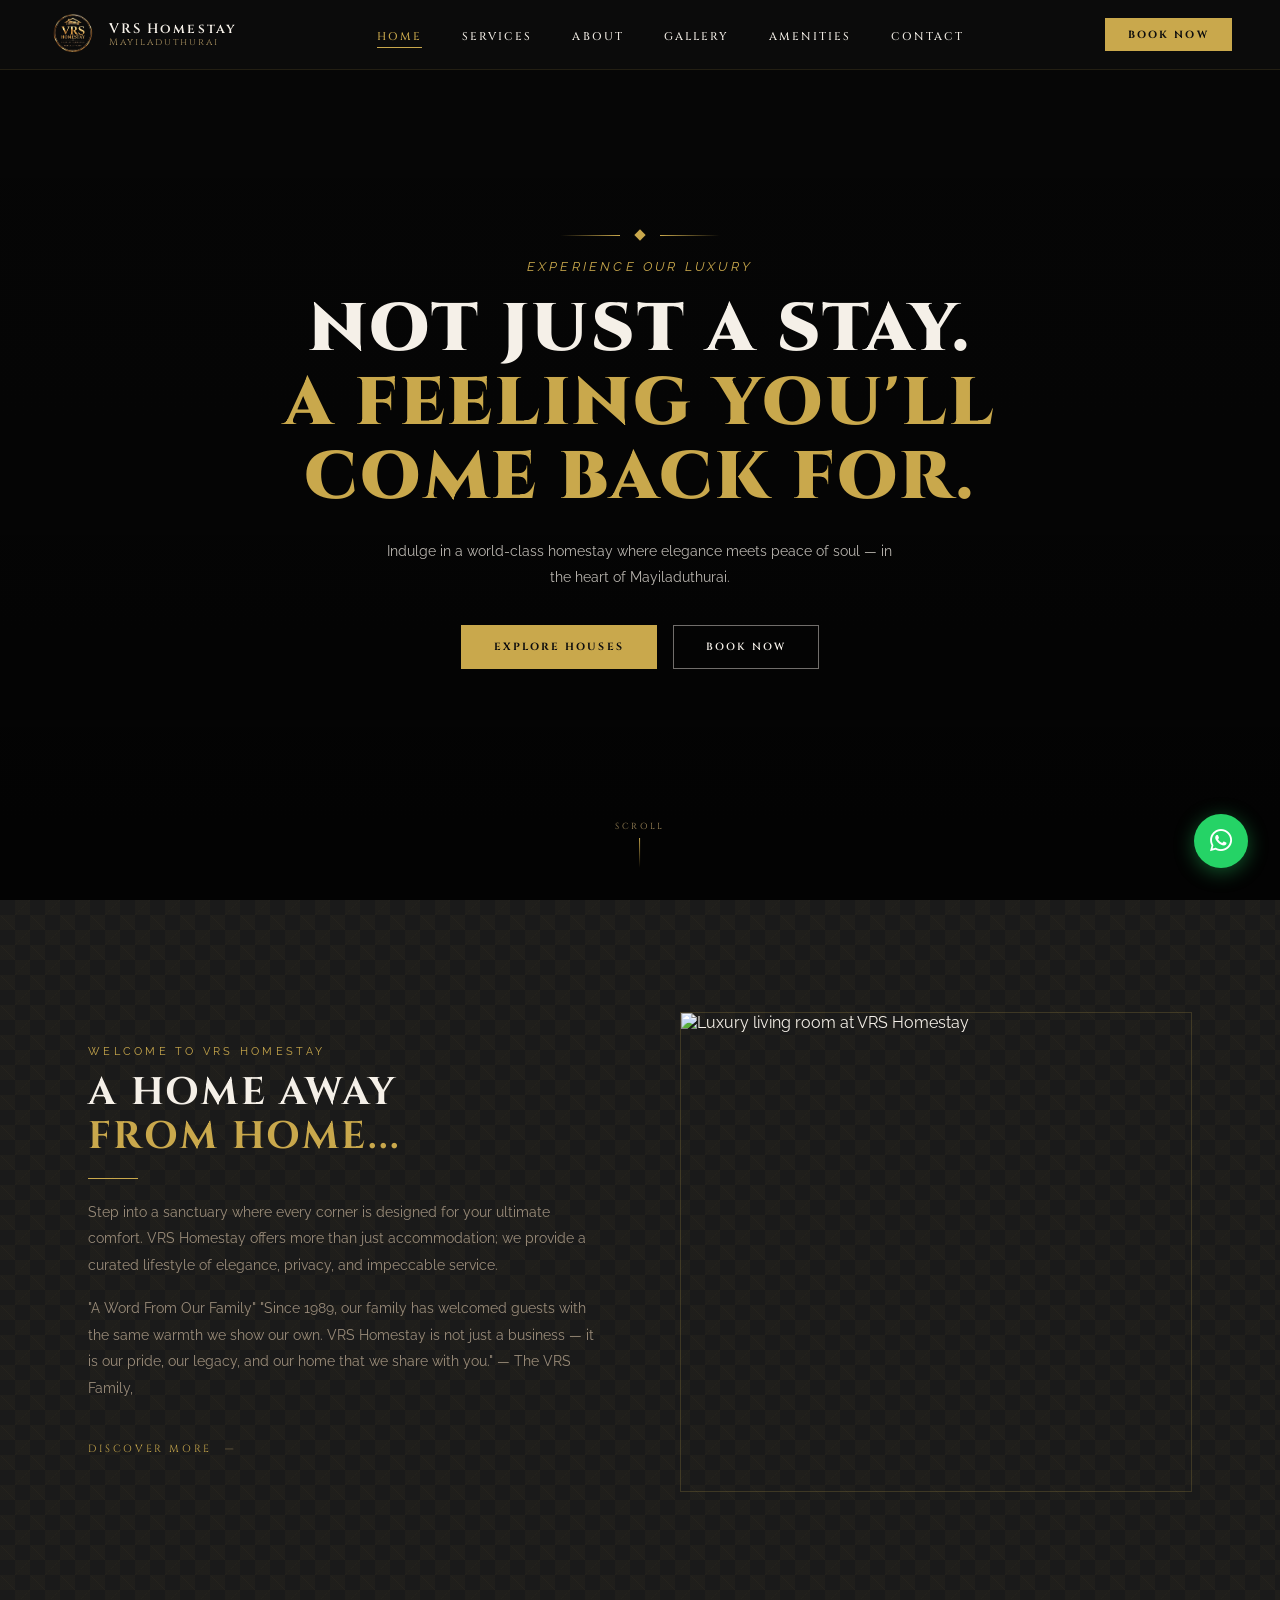
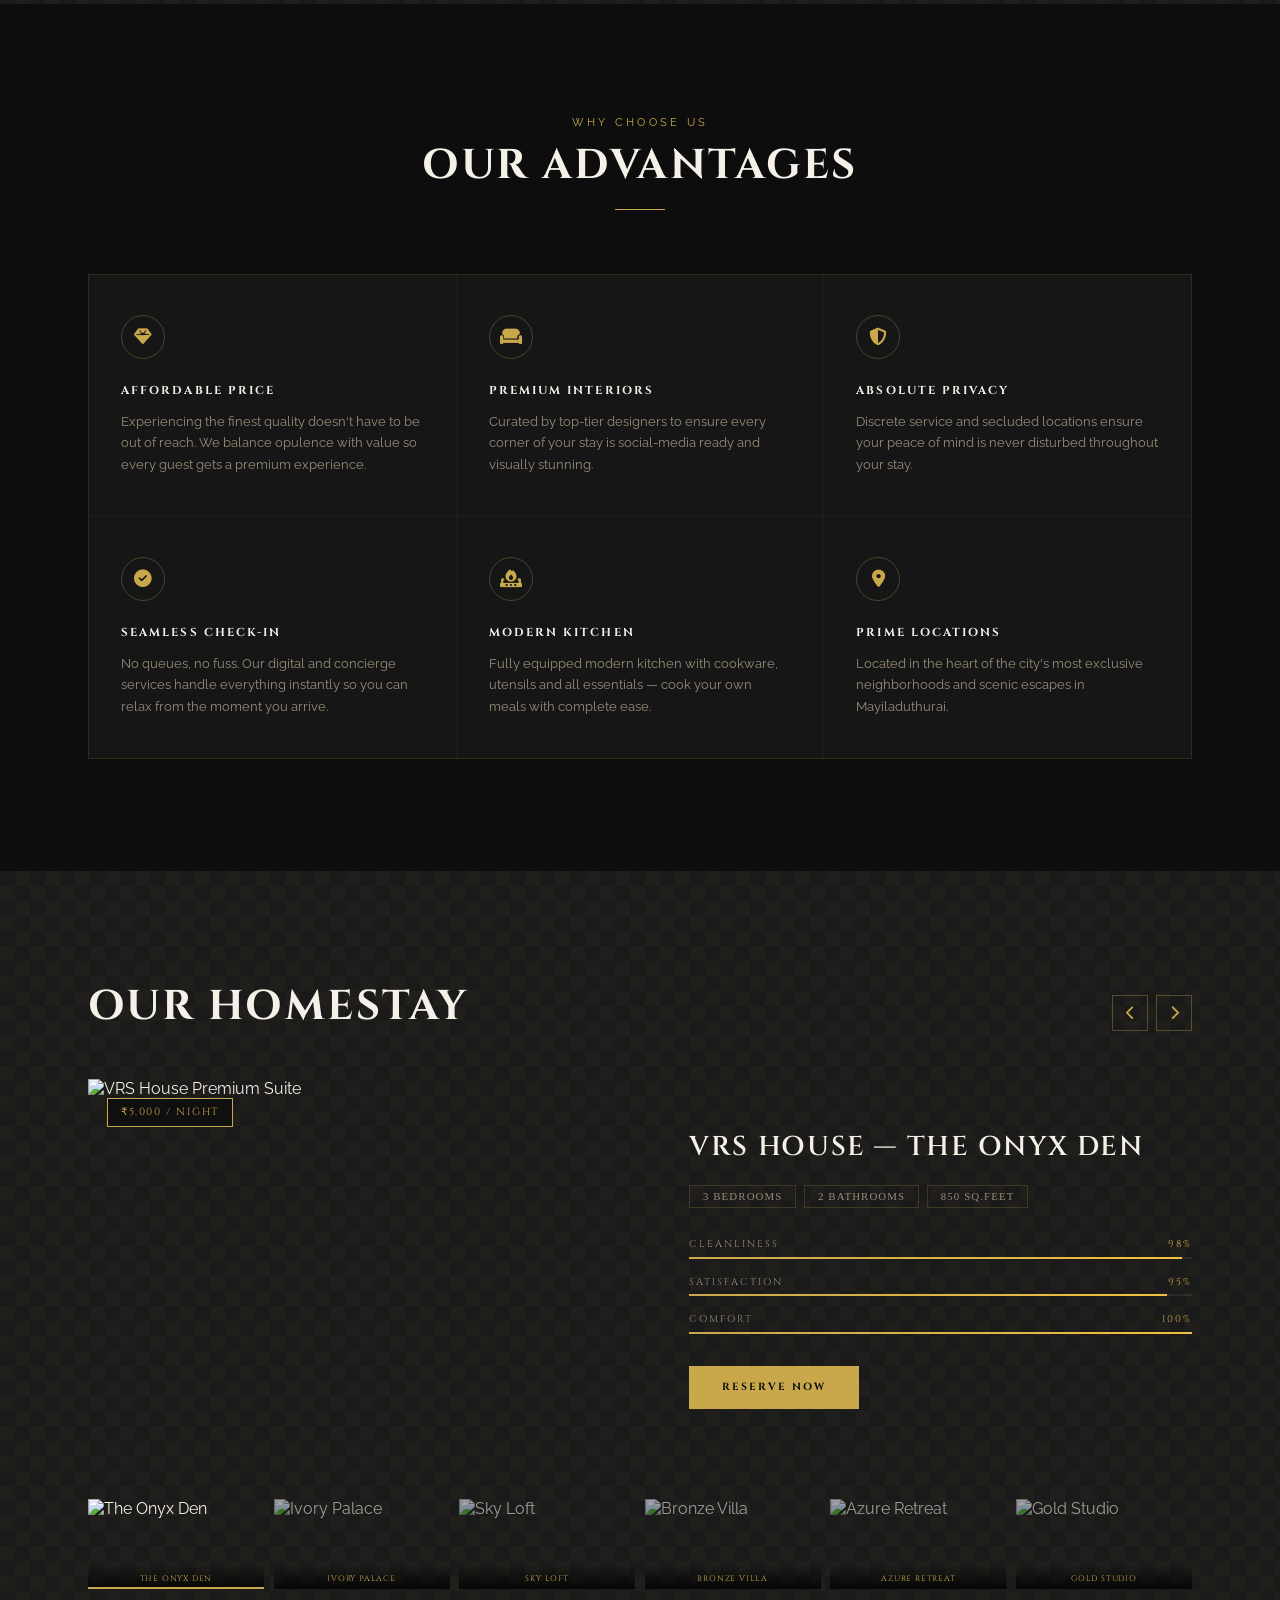
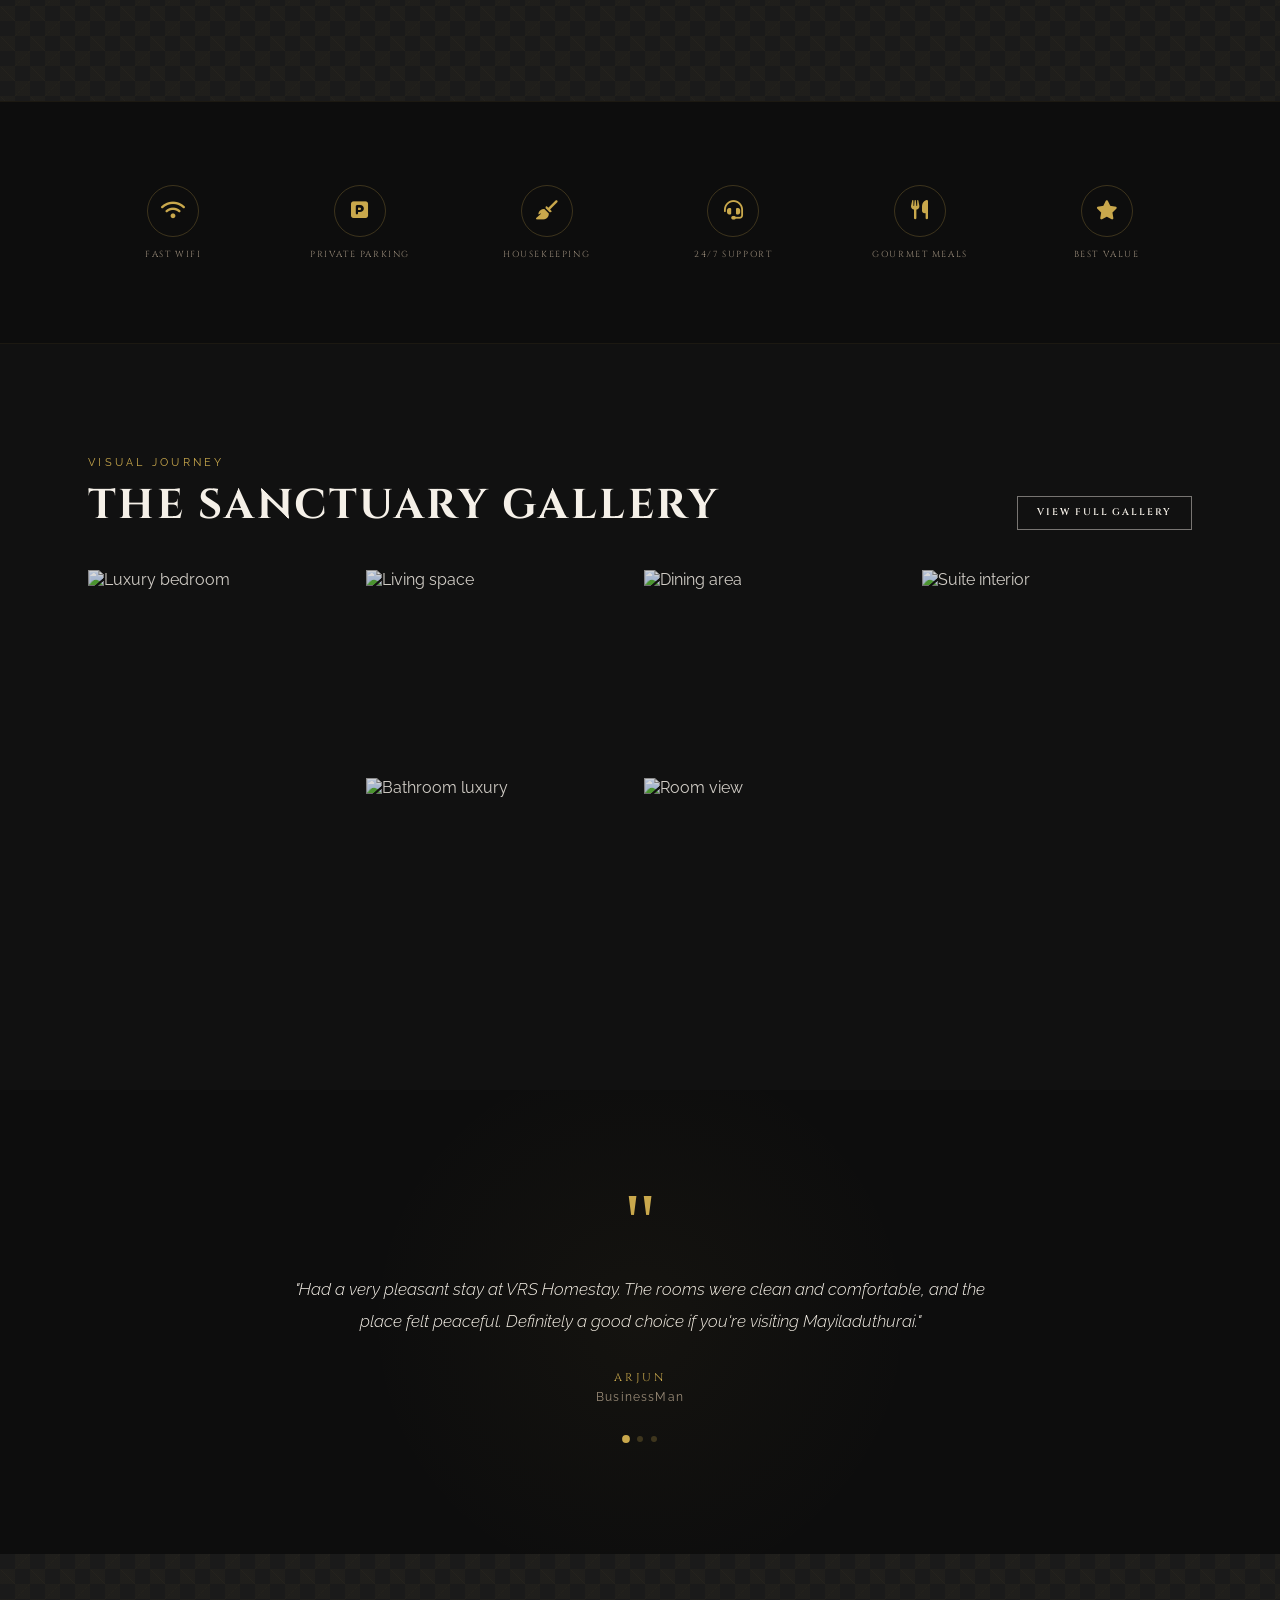
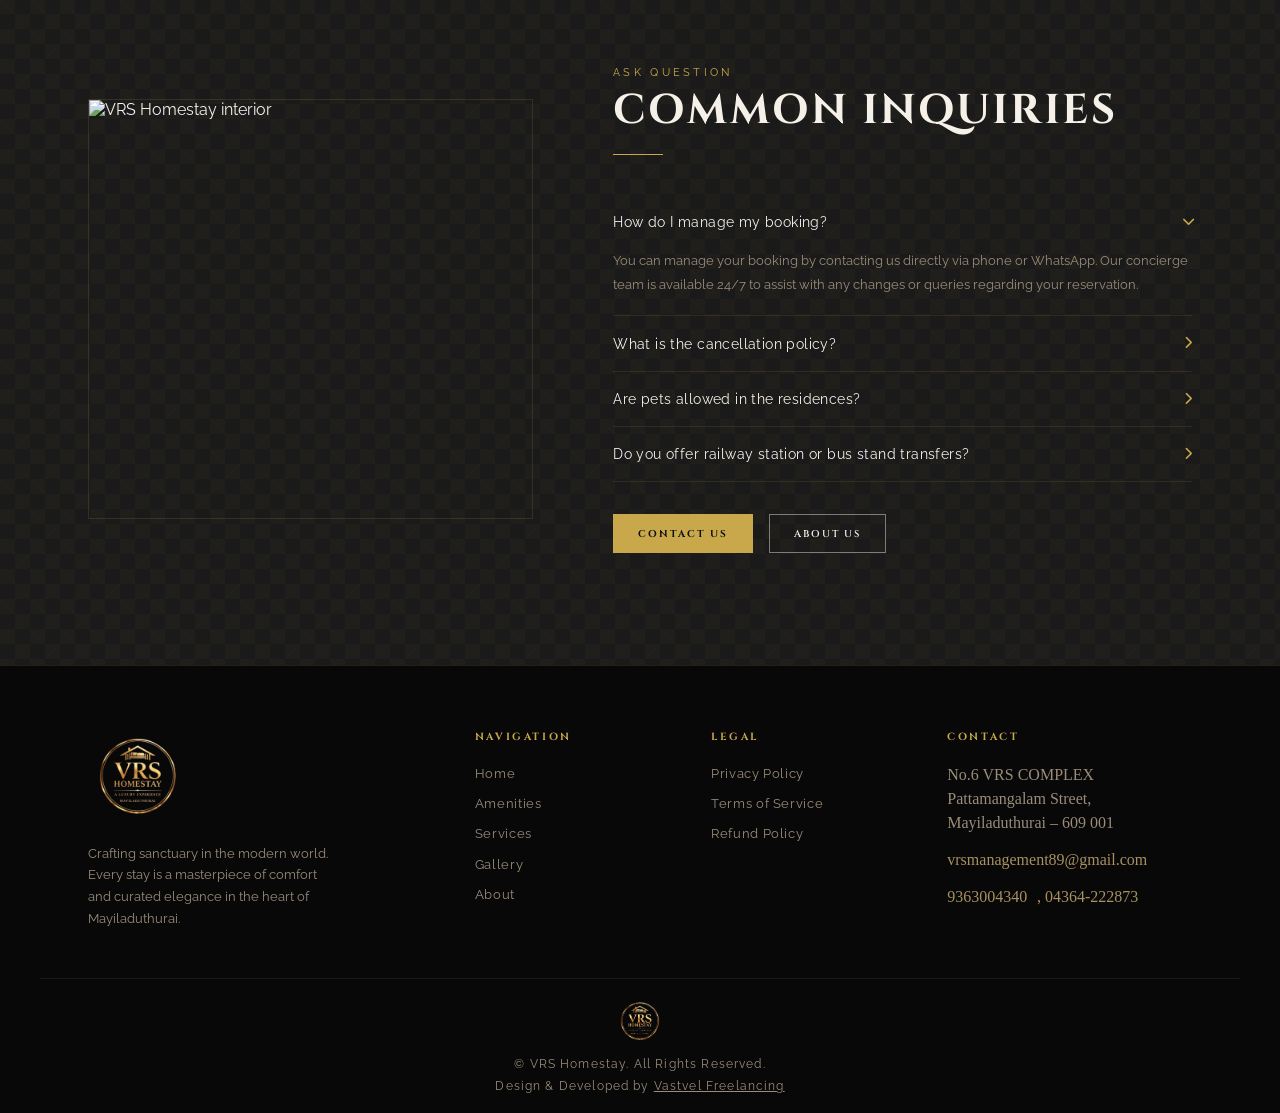
==== commit c9b87bfc: "second review" ====
--- a/index.html
+++ b/index.html
@@ -3,8 +3,8 @@
 <head>
   <meta charset="UTF-8" />
   <meta name="viewport" content="width=device-width, initial-scale=1.0" />
-  <meta name="description" content="VRS Homestay – A Luxury Experience in Mayiladuthurai. Not just a stay, a feeling you'll come back for." />
-  <link rel="icon" type="image/svg+xml" href="./assets/images/icons/Group_4.png" />
+  <meta name="description" content="VRS Homestay" />
+  <link rel="icon" type="image/svg+xml" href="/assets/images/hero/vrs-logo1-removebg-preview.png" />
   <title>VRS Homestay</title>
   <link rel="preconnect" href="https://fonts.googleapis.com" />
   <link rel="preconnect" href="https://fonts.gstatic.com" crossorigin />
@@ -150,9 +150,9 @@
       <div class="residence-info reveal reveal-delay-2">
         <h2 id="main-house-title">VRS House — The Onyx Den</h2>
         <div class="residence-tags">
-          <span class="res-tag">2 Bedrooms</span>
-          <span class="res-tag">1200 sq.feet</span>
-          <span class="res-tag">2 bathrooms</span>
+          <span class="res-tag" style="font-family: 'Times New Roman', Times, serif;">3 Bedrooms</span>
+          <span class="res-tag" style="font-family: 'Times New Roman', Times, serif;">2 bathrooms</span>
+          <span class="res-tag" style="font-family: 'Times New Roman', Times, serif;">850 sq.feet</span>
         </div>
         <div class="residence-stats">
           <div class="stat-row">
@@ -292,13 +292,13 @@
     </div>
     <div class="testimonial-slide">
       <p class="testimonial-text">"The stay felt very welcoming, almost like being at home. Everything was well maintained and the hosts were very helpful during our visit."</p>
-      <p class="testimonial-name">Kumar</p>
+      <p class="testimonial-name">Ravi</p>
       <p class="testimonial-location">Engineer</p>
     </div>
     <div class="testimonial-slide">
       <p class="testimonial-text">"A calm and comfortable place to stay with family. The location is convenient and the rooms are neat. We had a relaxing experience here."</p>
-      <p class="testimonial-name">Priya</p>
-      <p class="testimonial-location">Doctor</p>
+      <p class="testimonial-name">Siddarth</p>
+      <p class="testimonial-location">Entrepreneur</p>
     </div>
 
     <div class="testimonial-dots">
--- a/assets/css/common.css
+++ b/assets/css/common.css
@@ -287,7 +287,8 @@
 }
 
 .footer-contact-item span {
-  font-size: 0.8rem;
+  font-family: 'Times New Roman', Times, serif;
+  font-size: 1 rem;
   color: var(--text-muted);
   line-height: 1.5;
 }
@@ -306,7 +307,7 @@
   width: 38px;
   height: 38px;
   border-radius: 50%;
-  border: 1px solid rgba(201,168,76,0.4);
+  /* border: 1px solid rgba(201,168,76,0.4); */
   display: flex;
   align-items: center;
   justify-content: center;
@@ -352,6 +353,14 @@
     grid-template-columns: 1fr;
     gap: 1.5rem;
     padding: 0 1.2rem;
+  }
+
+  
+}
+
+@media (max-width: 300px){
+  .navbar-logo-text{
+    display: none;
   }
 }
 
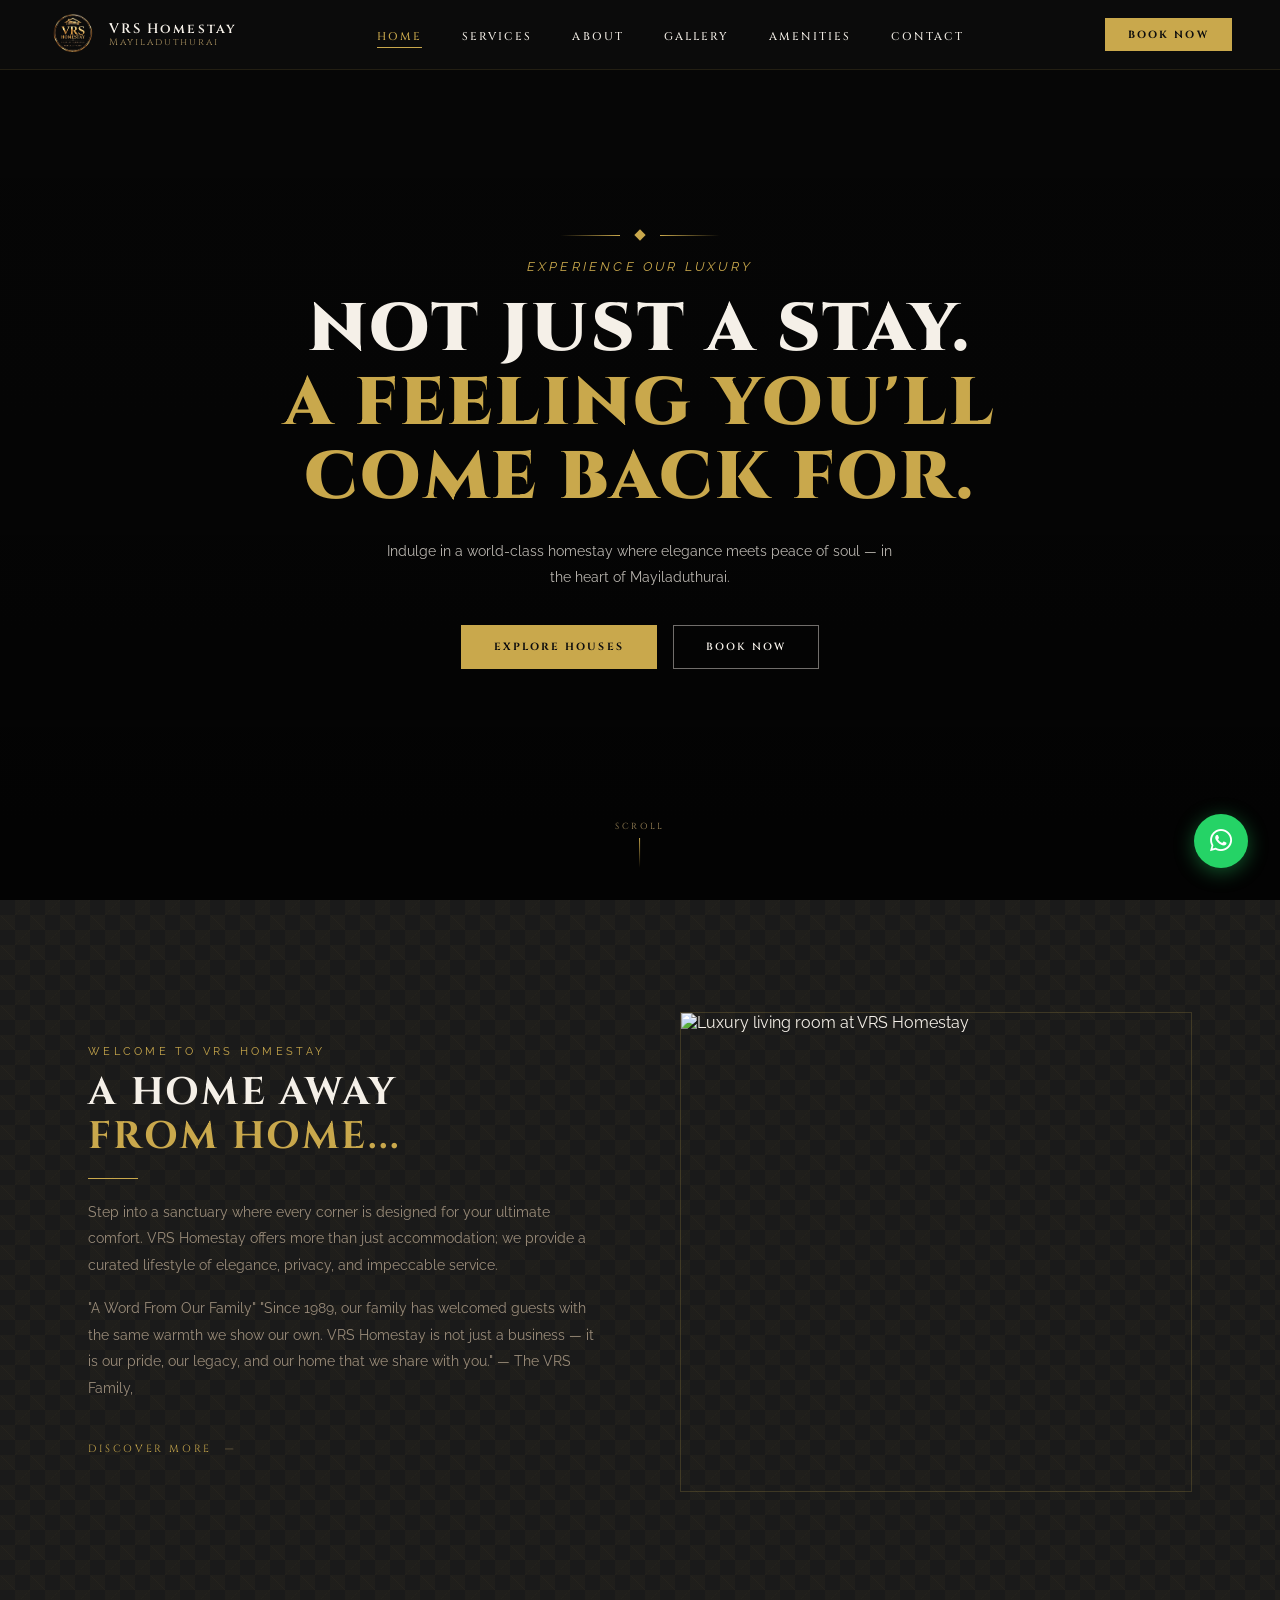
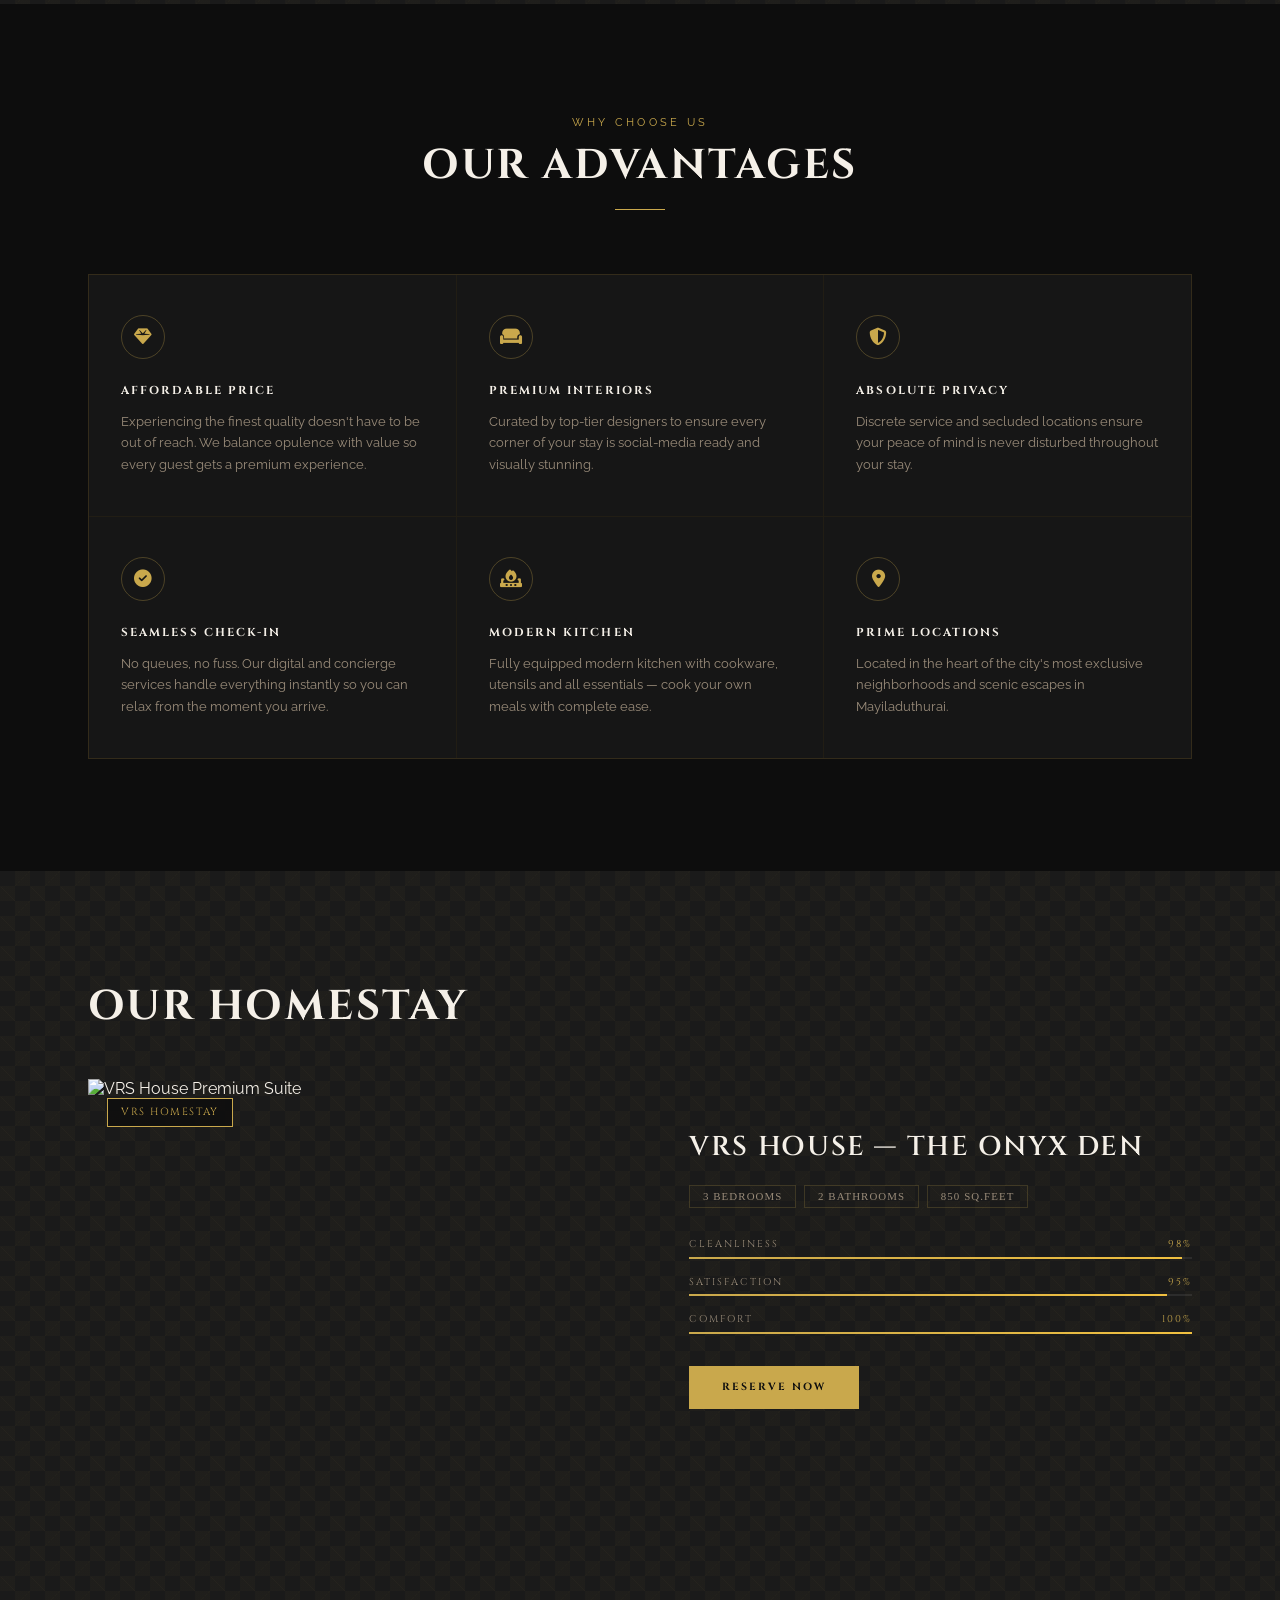
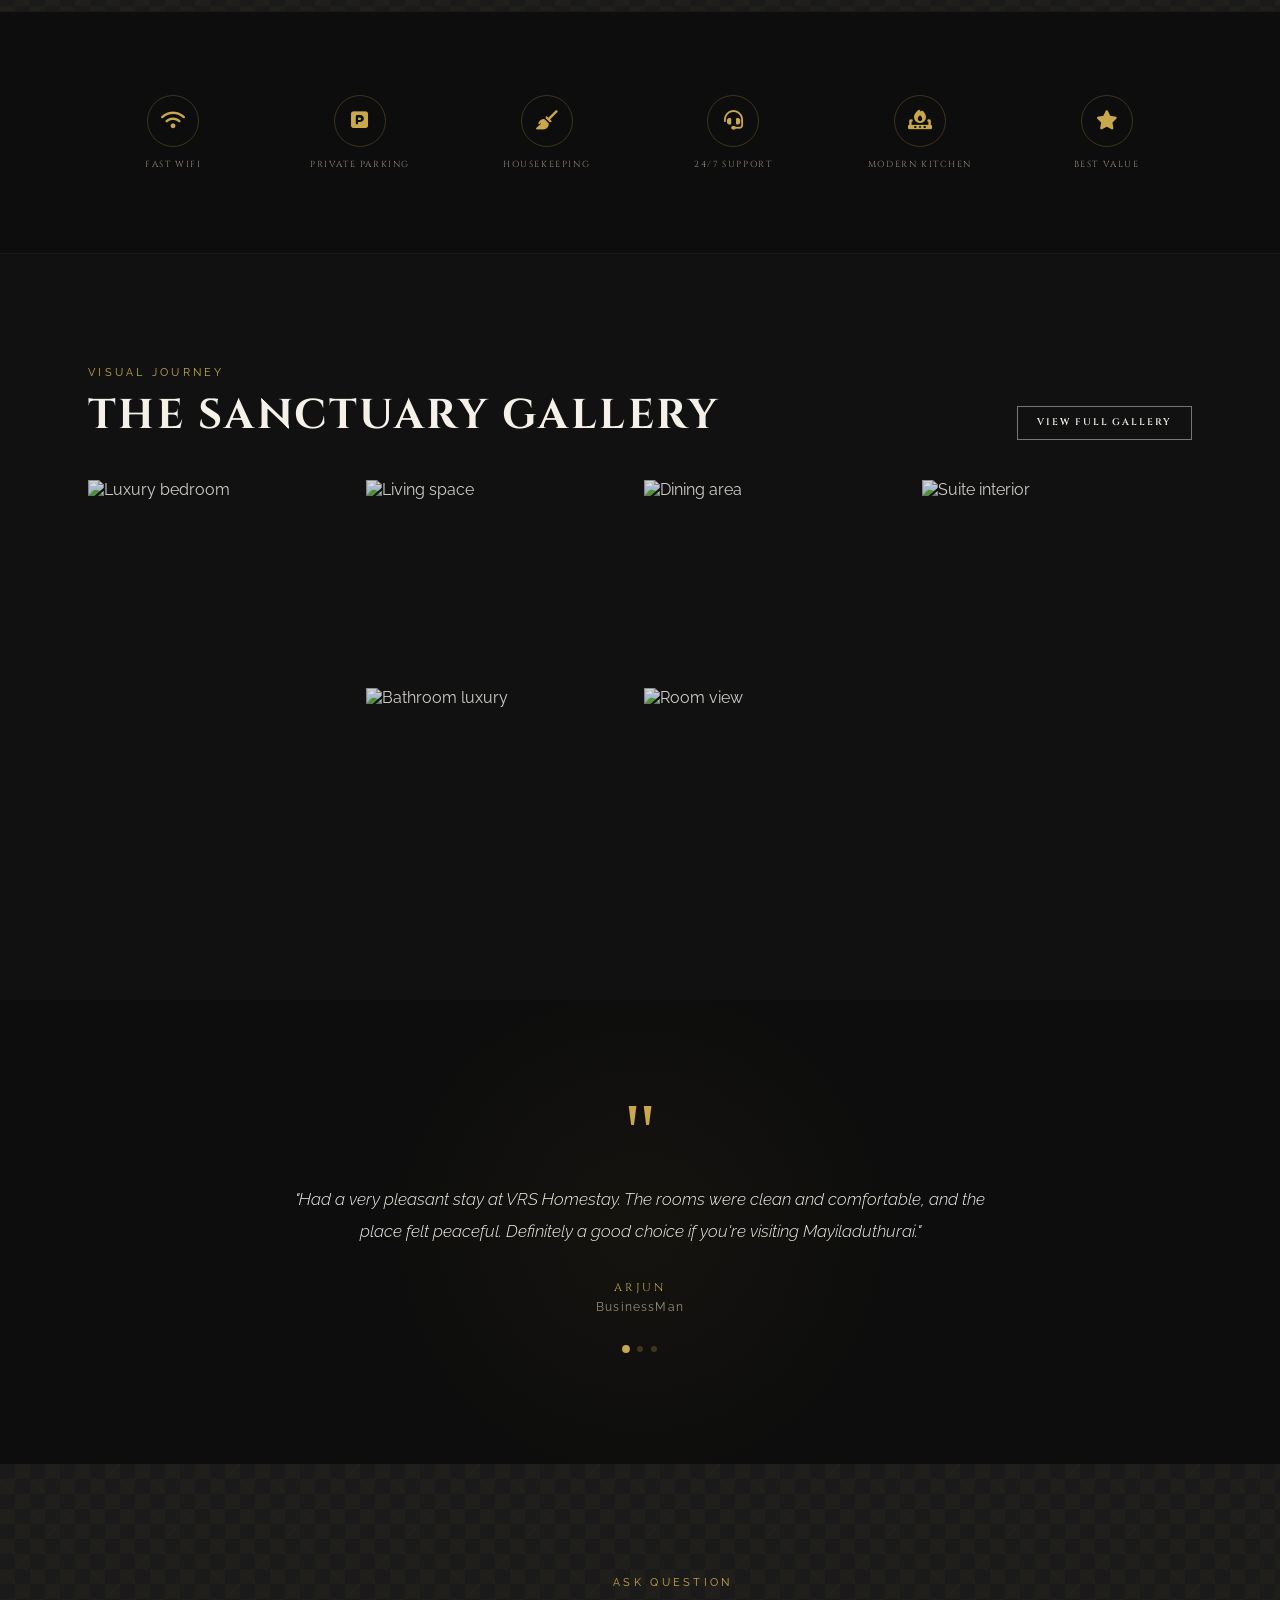
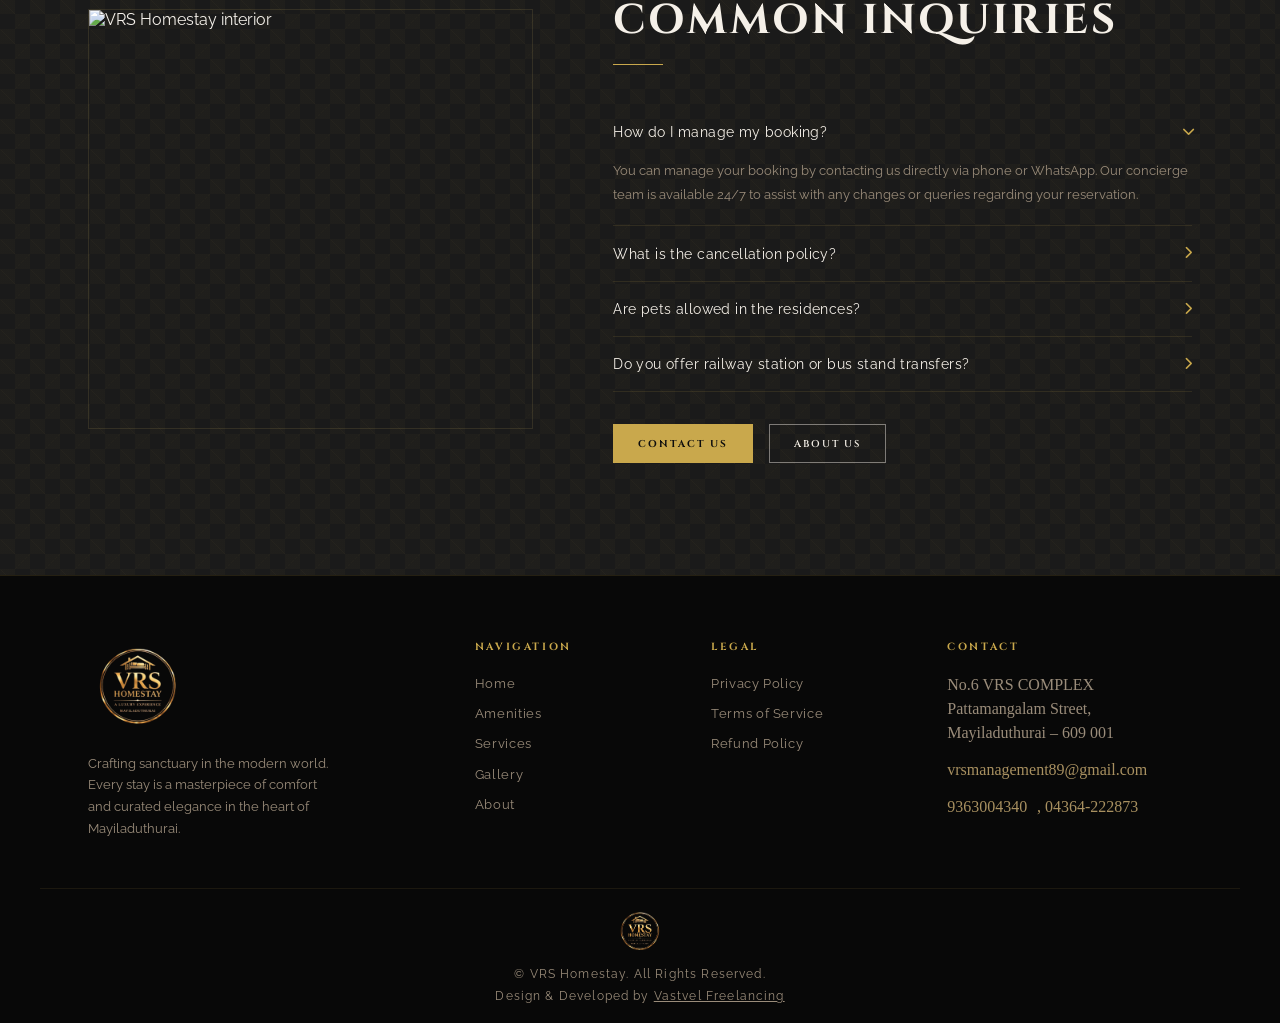
==== commit 367e8e55: "minor detail edit" ====
--- a/index.html
+++ b/index.html
@@ -133,18 +133,18 @@
         <!-- <span class="section-label">Selective Luxury Living</span> -->
         <h2 class="section-title">Our HomeStay</h2>
       </div>
-      <div class="residence-nav-btns">
+      <!-- <div class="residence-nav-btns">
         <button class="res-nav-btn" id="res-prev"><i class="fas fa-chevron-left"></i></button>
         <button class="res-nav-btn" id="res-next"><i class="fas fa-chevron-right"></i></button>
-      </div>
-    </div>
+      </div> -->
+    </div>  
 
     <div class="residence-showcase">
       <div class="residence-image-wrap reveal reveal-delay-1">
         <img id="main-house-img"
           src="https://images.unsplash.com/photo-1613977257363-707ba9348227?w=800&q=80"
           alt="VRS House Premium Suite" loading="lazy" />
-        <div class="price-badge">₹5,000 / Night</div>
+        <div class="price-badge">VRS HomeStay</div>
       </div>
 
       <div class="residence-info reveal reveal-delay-2">
@@ -173,7 +173,7 @@
     </div>
 
     <!-- 6 House Thumbnails -->
-    <div class="house-thumbs">
+    <!-- <div class="house-thumbs">
       <div class="house-thumb active" data-index="0">
         <img src="https://images.unsplash.com/photo-1613977257363-707ba9348227?w=400&q=70" alt="The Onyx Den" loading="lazy" />
         <div class="house-thumb-label">The Onyx Den</div>
@@ -198,7 +198,7 @@
         <img src="https://images.unsplash.com/photo-1556909114-f6e7ad7d3136?w=400&q=70" alt="Gold Studio" loading="lazy" />
         <div class="house-thumb-label">Gold Studio</div>
       </div>
-    </div>
+    </div> -->
   </div>
 </section>
 
@@ -222,8 +222,8 @@
       <span>24/7 Support</span>
     </div>
     <div class="amenity-item reveal reveal-delay-5">
-      <div class="amenity-icon-wrap"><i class="fas fa-utensils"></i></div>
-      <span>Gourmet Meals</span>
+      <div class="amenity-icon-wrap"><i class="fas fa-fire-burner "></i></div>
+      <span>Modern Kitchen</span>
     </div>
     <div class="amenity-item reveal">
       <div class="amenity-icon-wrap"><i class="fas fa-star"></i></div>
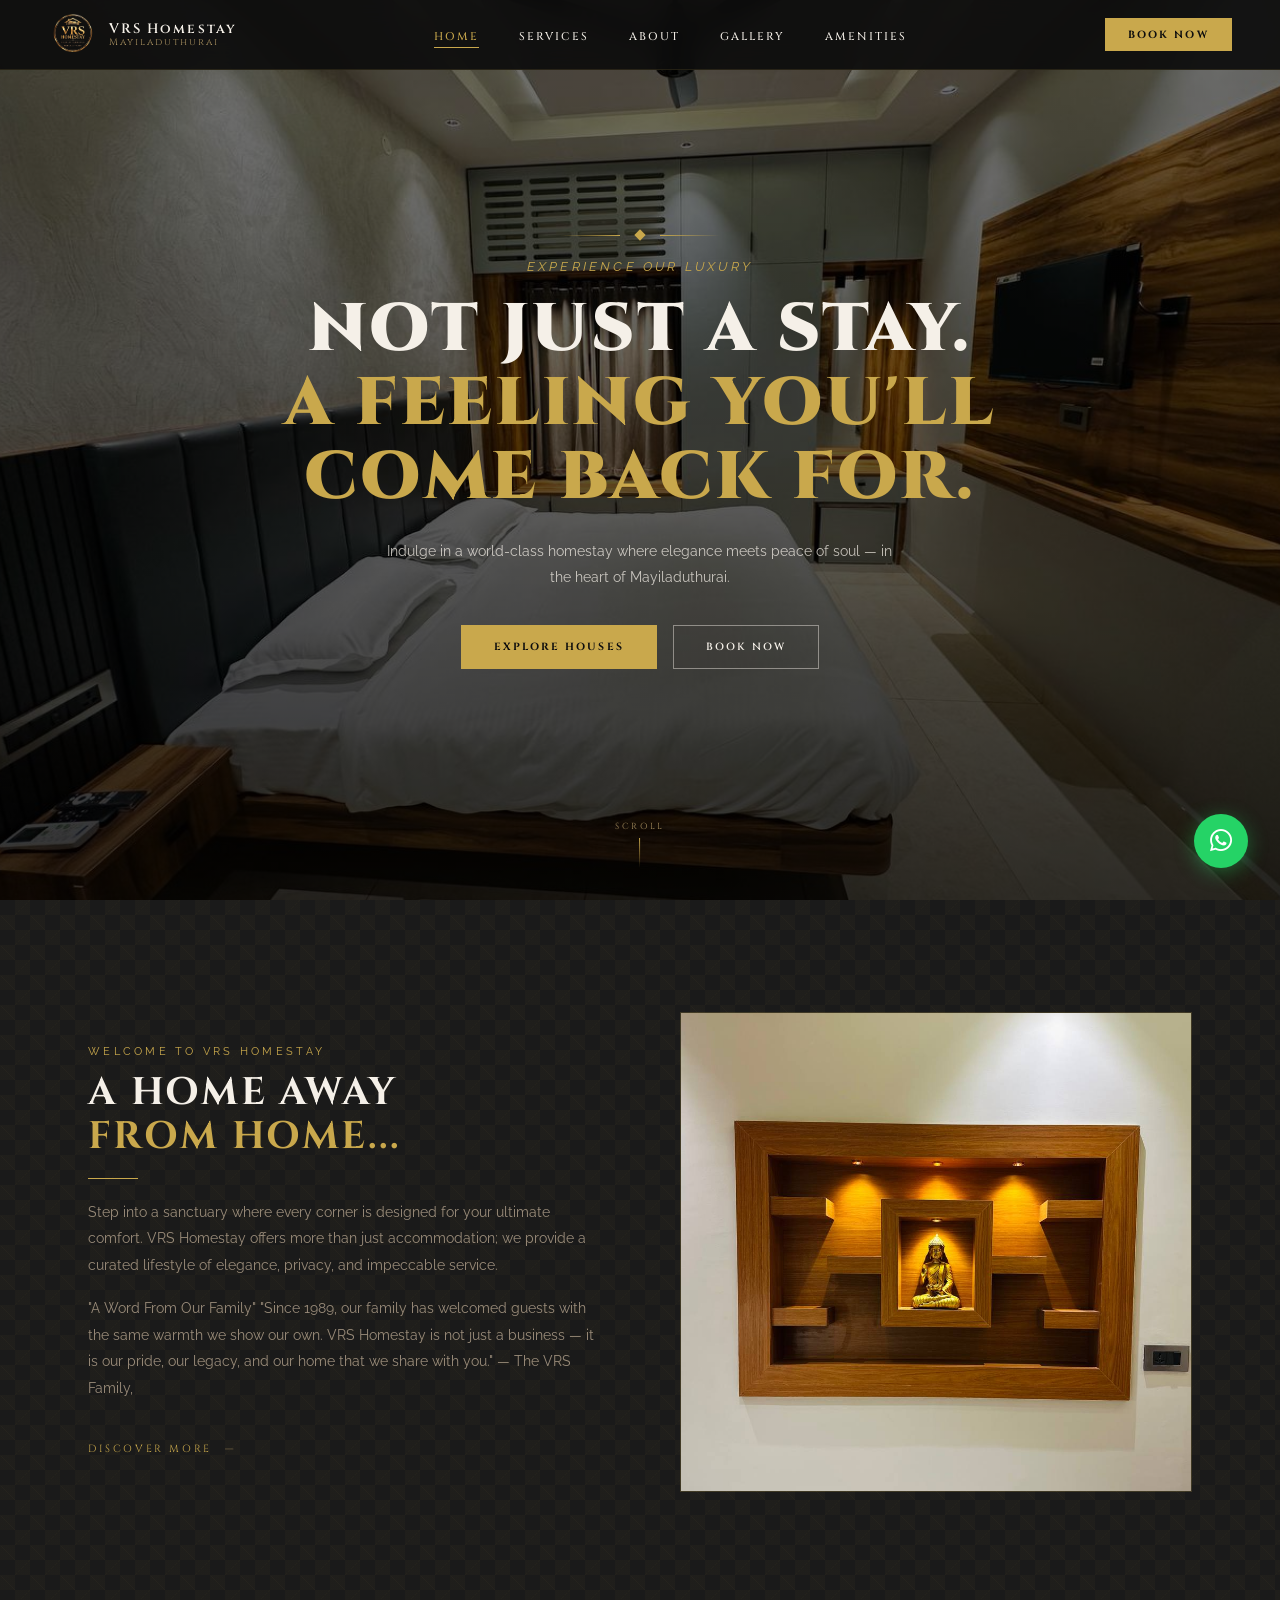
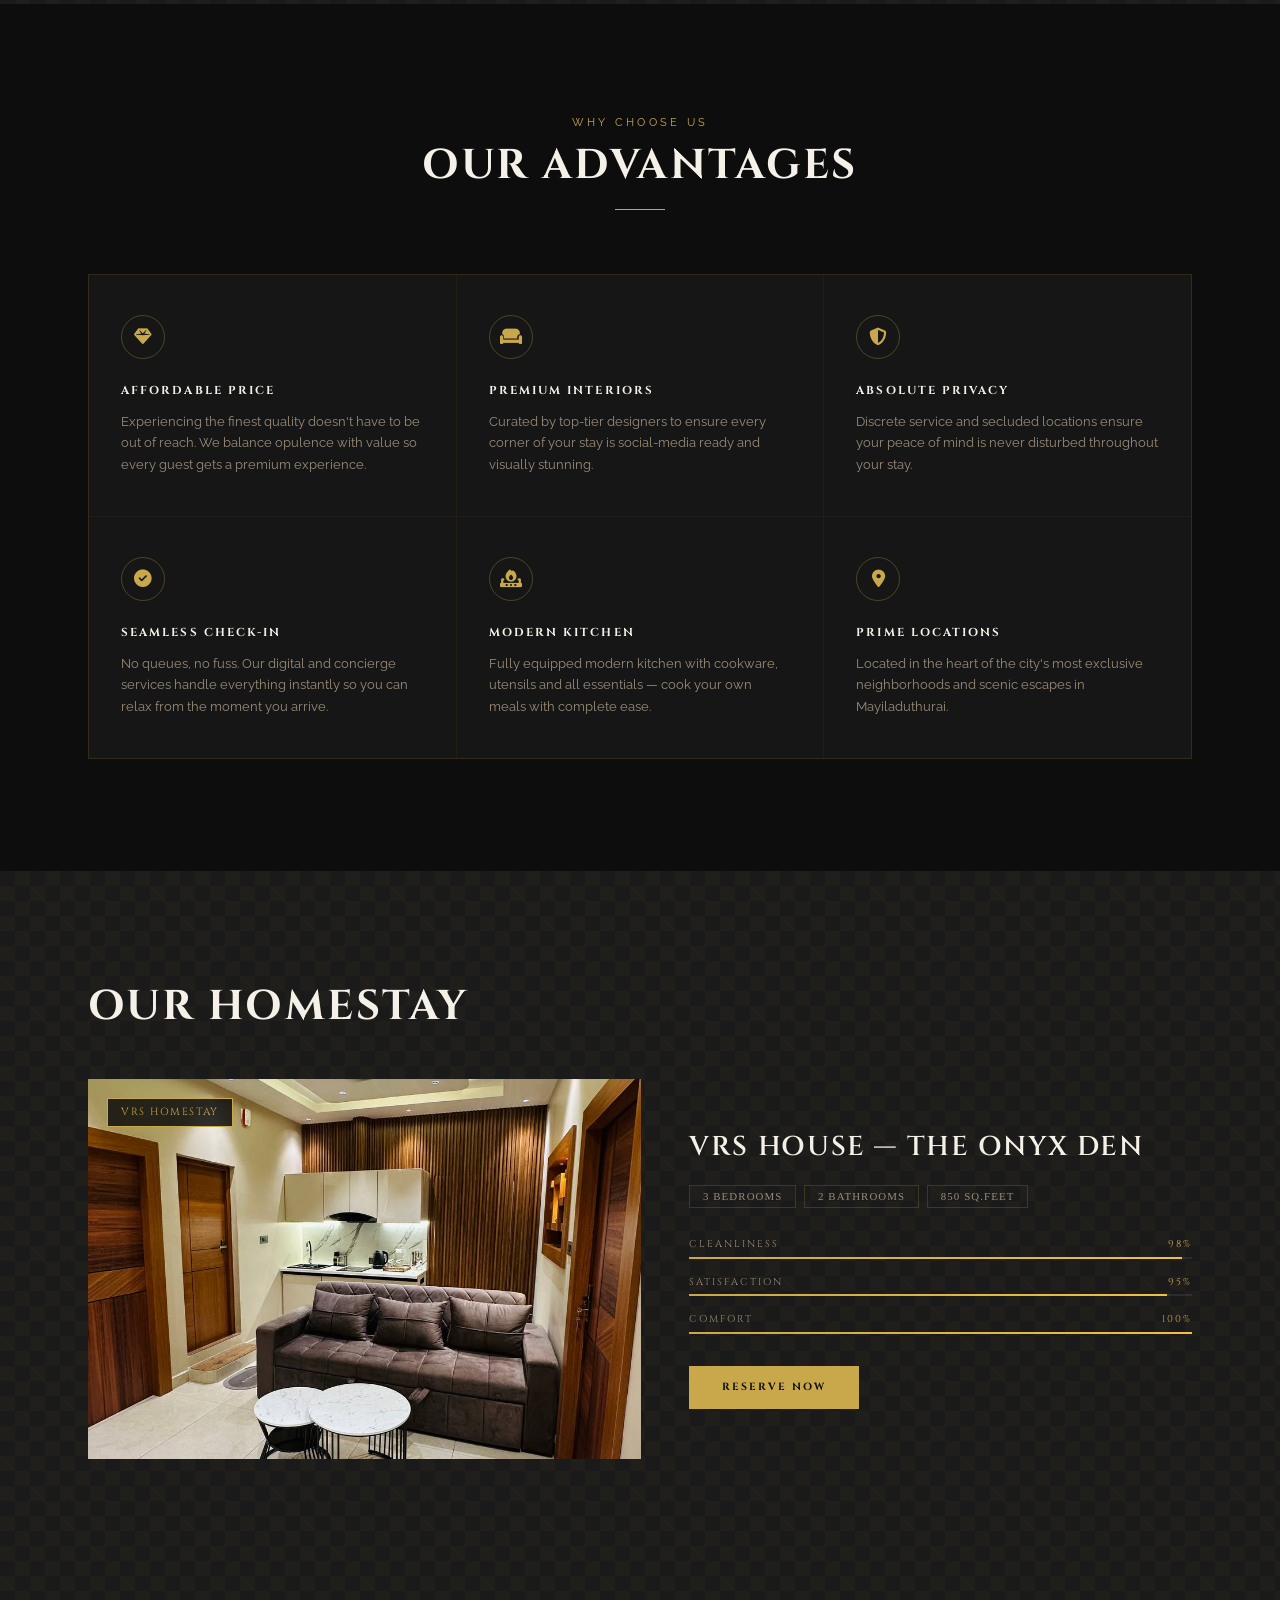
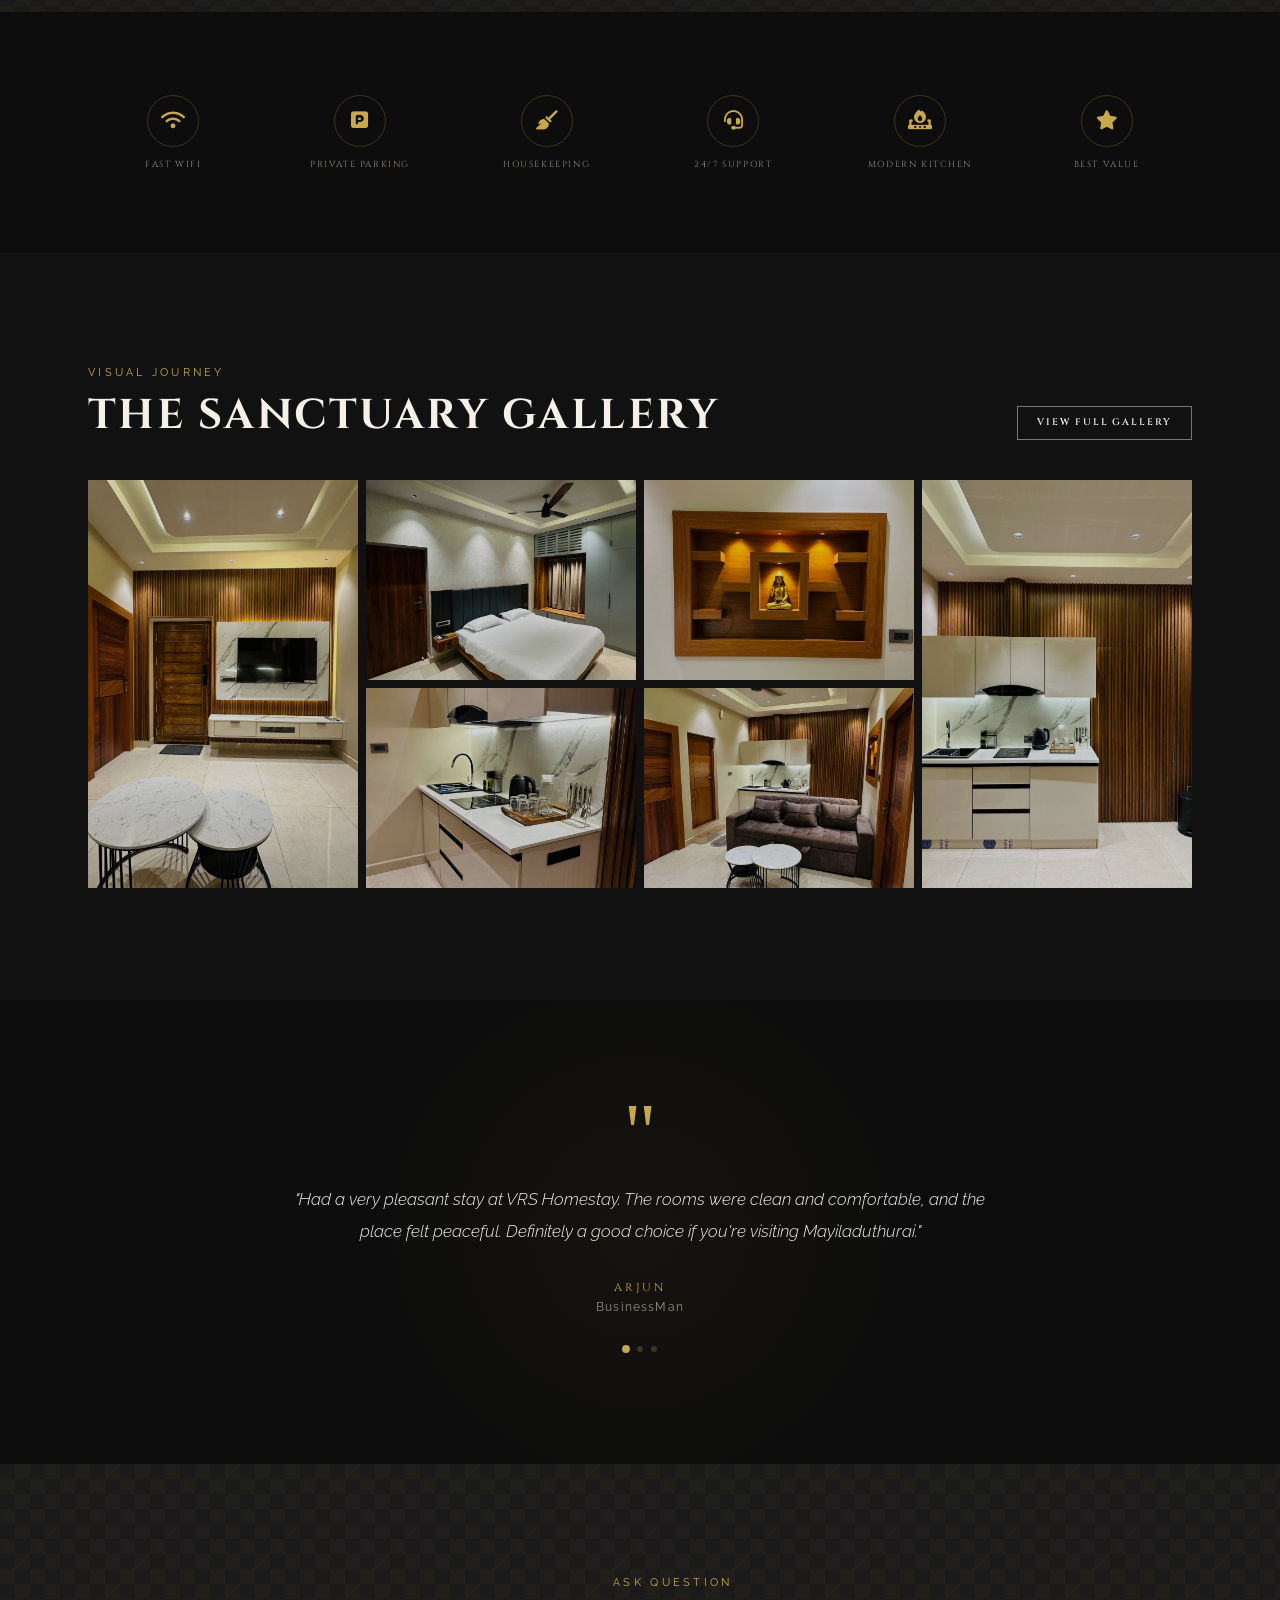
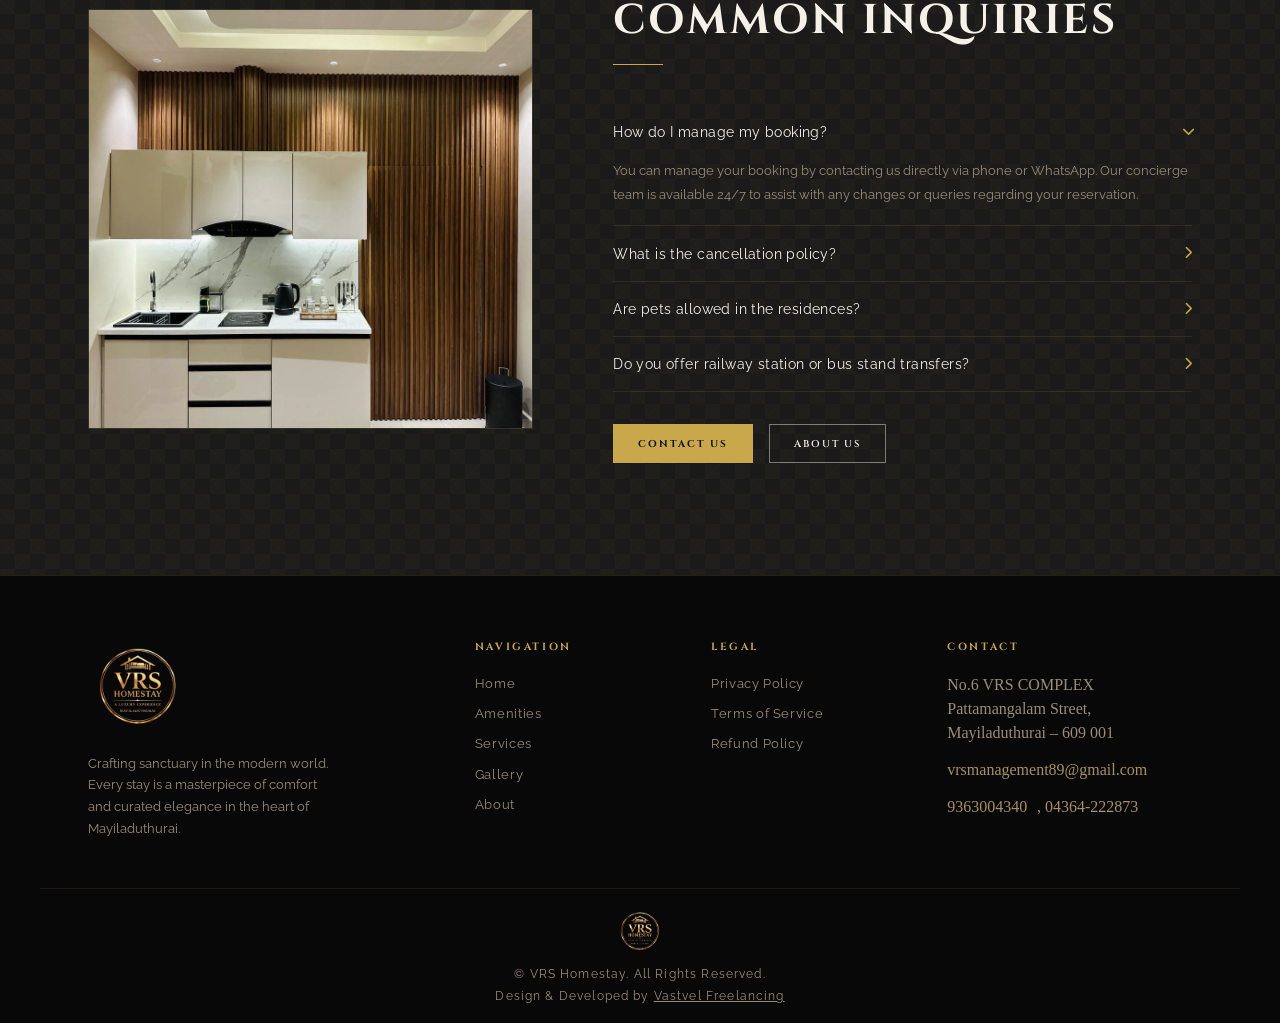
==== commit cf1f6a79: "pre-final push" ====
--- a/index.html
+++ b/index.html
@@ -1,66 +1,125 @@
-<!DOCTYPE html>
+<!doctype html>
 <html lang="en">
-<head>
-  <meta charset="UTF-8" />
-  <meta name="viewport" content="width=device-width, initial-scale=1.0" />
-  <meta name="description" content="VRS Homestay" />
-  <link rel="icon" type="image/svg+xml" href="/assets/images/hero/vrs-logo1-removebg-preview.png" />
-  <title>VRS Homestay</title>
-  <link rel="preconnect" href="https://fonts.googleapis.com" />
-  <link rel="preconnect" href="https://fonts.gstatic.com" crossorigin />
-  <link href="https://fonts.googleapis.com/css2?family=Cinzel:wght@400;500;600;700;900&family=Raleway:ital,wght@0,300;0,400;0,500;0,600;1,300;1,400&display=swap" rel="stylesheet" />
-  <link rel="stylesheet" href="https://cdnjs.cloudflare.com/ajax/libs/font-awesome/6.5.0/css/all.min.css" />
-  <link rel="stylesheet" href="assets/css/common.css" />
-  <link rel="stylesheet" href="assets/css/home.css" />
-</head>
-<body>
-
-<!-- ===================== NAVBAR ===================== -->
-<div id="navbar-placeholder"></div>
-
-<!-- ===================== HERO ===================== -->
-<section class="hero" id="home">
-  <div class="hero-bg"></div>
-  <div class="hero-overlay"></div>
-
-  <div class="hero-content">
-    <div class="hero-ornament">
-      <div class="hero-ornament-line"></div>
-      <div class="hero-ornament-diamond"></div>
-      <div class="hero-ornament-line right"></div>
-    </div>
-    <p class="hero-subtitle">Experience Our Luxury</p>
-    <h1 class="hero-title">
-      <span class="line1">Not Just a Stay.</span>
-      <span class="line2">A Feeling You'll</span>
-      <span class="line3">Come Back For.</span>
-    </h1>
-    <p class="hero-desc">Indulge in a world-class homestay where elegance meets peace of soul — in the heart of Mayiladuthurai.</p>
-    <div class="hero-btns">
-      <a href="services.html" class="btn-gold">Explore Houses</a>
-      <a href="contact.html" class="btn-outline">Book Now</a>
-    </div>
-  </div>
-
-  <div class="hero-scroll">
-    <span>Scroll</span>
-    <div class="hero-scroll-arrow"></div>
-  </div>
-</section>
-
-<!-- ===================== ABOUT / WELCOME ===================== -->
-<section class="about-section" id="about">
-  <div class="about-inner">
-    <div class="about-text">
-      <span class="section-label">Welcome to VRS Homestay</span>
-      <h2 class="section-title reveal">A Home Away<br/><span class="gold">From Home...</span></h2>
-      <div class="section-divider"></div>
-      <p class="reveal reveal-delay-1">Step into a sanctuary where every corner is designed for your ultimate comfort. VRS Homestay offers more than just accommodation; we provide a curated lifestyle of elegance, privacy, and impeccable service.</p>
-      <p class="reveal reveal-delay-2">"A Word From Our Family"
-"Since 1989, our family has welcomed guests with the same warmth we show our own. VRS Homestay is not just a business — it is our pride, our legacy, and our home that we share with you."
-— The VRS Family,</p>
-
-      <!-- <div class="about-pillars reveal reveal-delay-3">
+  <head>
+    <meta charset="UTF-8" />
+    <meta name="viewport" content="width=device-width, initial-scale=1.0" />
+    <meta name="description" content="VRS Homestay" />
+    <link
+      rel="icon"
+      type="image/svg+xml"
+      href="/assets/images/img/vrs-logo1-removebg-preview.png"
+    />
+    <title>VRS Homestay</title>
+    <meta
+      name="keywords"
+      content="homestay in mayiladuthurai, luxury homestay mayiladuthurai, VRS homestay, stay near mayuranathar temple, mayiladuthurai accommodation"
+    />
+    <meta name="author" content="VRS Homestay" />
+    <link rel="canonical" href="https://www.vrshomestay.com/" />
+
+    <!-- Open Graph (WhatsApp / Facebook preview) -->
+    <meta
+      property="og:title"
+      content="VRS Homestay – Luxury Stay in Mayiladuthurai"
+    />
+    <meta
+      property="og:description"
+      content="6 premium luxury houses near Clock Tower and Mayuranathar Temple. Book your stay today!"
+    />
+    <meta
+      property="og:image"
+      content="https://www.vrshomestay.com/assets/images/og-image.jpg"
+    />
+    <meta property="og:url" content="https://www.vrshomestay.com/" />
+    <meta property="og:type" content="website" />
+
+    <!-- Twitter Card -->
+    <meta name="twitter:card" content="summary_large_image" />
+    <meta
+      name="twitter:title"
+      content="VRS Homestay – Luxury Stay in Mayiladuthurai"
+    />
+    <meta
+      name="twitter:description"
+      content="6 premium luxury houses near Clock Tower and Mayuranathar Temple."
+    />
+    <meta
+      name="twitter:image"
+      content="https://www.vrshomestay.com/assets/images/og-image.jpg"
+    />
+    <link rel="preconnect" href="https://fonts.googleapis.com" />
+    <link rel="preconnect" href="https://fonts.gstatic.com" crossorigin />
+    <link
+      href="https://fonts.googleapis.com/css2?family=Cinzel:wght@400;500;600;700;900&family=Raleway:ital,wght@0,300;0,400;0,500;0,600;1,300;1,400&display=swap"
+      rel="stylesheet"
+    />
+    <link
+      rel="stylesheet"
+      href="https://cdnjs.cloudflare.com/ajax/libs/font-awesome/6.5.0/css/all.min.css"
+    />
+    <link rel="stylesheet" href="assets/css/common.css" />
+    <link rel="stylesheet" href="assets/css/home.css" />
+  </head>
+  <body>
+    <!-- ===================== NAVBAR ===================== -->
+    <div id="navbar-placeholder"></div>
+
+    <!-- ===================== HERO ===================== -->
+    <section class="hero" id="home">
+      <div class="hero-bg"></div>
+      <div class="hero-overlay"></div>
+
+      <div class="hero-content">
+        <div class="hero-ornament">
+          <div class="hero-ornament-line"></div>
+          <div class="hero-ornament-diamond"></div>
+          <div class="hero-ornament-line right"></div>
+        </div>
+        <p class="hero-subtitle">Experience Our Luxury</p>
+        <h1 class="hero-title">
+          <span class="line1">Not Just a Stay.</span>
+          <span class="line2">A Feeling You'll</span>
+          <span class="line3">Come Back For.</span>
+        </h1>
+        <p class="hero-desc">
+          Indulge in a world-class homestay where elegance meets peace of soul —
+          in the heart of Mayiladuthurai.
+        </p>
+        <div class="hero-btns">
+          <a href="services.html" class="btn-gold">Explore Houses</a>
+          <a href="contact.html" class="btn-outline">Book Now</a>
+        </div>
+      </div>
+
+      <div class="hero-scroll">
+        <span>Scroll</span>
+        <div class="hero-scroll-arrow"></div>
+      </div>
+    </section>
+
+    <!-- ===================== ABOUT / WELCOME ===================== -->
+    <section class="about-section" id="about">
+      <div class="about-inner">
+        <div class="about-text">
+          <span class="section-label">Welcome to VRS Homestay</span>
+          <h2 class="section-title reveal">
+            A Home Away<br /><span class="gold">From Home...</span>
+          </h2>
+          <div class="section-divider"></div>
+          <p class="reveal reveal-delay-1">
+            Step into a sanctuary where every corner is designed for your
+            ultimate comfort. VRS Homestay offers more than just accommodation;
+            we provide a curated lifestyle of elegance, privacy, and impeccable
+            service.
+          </p>
+          <p class="reveal reveal-delay-2">
+            "A Word From Our Family" "Since 1989, our family has welcomed guests
+            with the same warmth we show our own. VRS Homestay is not just a
+            business — it is our pride, our legacy, and our home that we share
+            with you." — The VRS Family,
+          </p>
+
+          <!-- <div class="about-pillars reveal reveal-delay-3">
         <div class="about-pillar">
           <h4>Our Mission</h4>
           <p>To deliver a premium stay experience through personalized care, modern amenities, and a homely ambiance that makes every guest feel truly at ease.</p>
@@ -71,109 +130,160 @@
         </div>
       </div> -->
 
-      <a href="about.html" class="btn-text-gold reveal reveal-delay-4">Discover More</a>
-    </div>
-
-    <div class="about-image-wrap reveal reveal-delay-2">
-      <img src="https://images.unsplash.com/photo-1618773928121-c32242e63f39?w=800&q=80" alt="Luxury living room at VRS Homestay" loading="lazy" />
-      
-    </div>
-  </div>
-</section>
-
-<!-- ===================== WHY CHOOSE US ===================== -->
-<section class="why-section" id="why">
-  <div class="why-inner">
-    <div class="why-header reveal">
-      <span class="section-label">Why Choose Us</span>
-      <h2 class="section-title">Our Advantages</h2>
-      <div class="section-divider center"></div>
-    </div>
-
-    <div class="why-grid">
-      <div class="why-card reveal reveal-delay-1">
-        <div class="why-icon"><i class="fas fa-gem"></i></div>
-        <h3>Affordable Price</h3>
-        <p>Experiencing the finest quality doesn't have to be out of reach. We balance opulence with value so every guest gets a premium experience.</p>
-      </div>
-      <div class="why-card reveal reveal-delay-2">
-        <div class="why-icon"><i class="fas fa-couch"></i></div>
-        <h3>Premium Interiors</h3>
-        <p>Curated by top-tier designers to ensure every corner of your stay is social-media ready and visually stunning.</p>
-      </div>
-      <div class="why-card reveal reveal-delay-3">
-        <div class="why-icon"><i class="fas fa-shield-halved"></i></div>
-        <h3>Absolute Privacy</h3>
-        <p>Discrete service and secluded locations ensure your peace of mind is never disturbed throughout your stay.</p>
-      </div>
-      <div class="why-card reveal reveal-delay-1">
-        <div class="why-icon"><i class="fas fa-circle-check"></i></div>
-        <h3>Seamless Check-In</h3>
-        <p>No queues, no fuss. Our digital and concierge services handle everything instantly so you can relax from the moment you arrive.</p>
-      </div>
-      <div class="why-card reveal reveal-delay-2">
-        <div class="why-icon"><i class="fas fa-fire-burner"></i></div>
-        <h3>Modern Kitchen</h3>
-        <p>Fully equipped modern kitchen with cookware, utensils and all essentials — cook your own meals with complete ease.</p>
-      </div>
-      <div class="why-card reveal reveal-delay-3">
-        <div class="why-icon"><i class="fas fa-location-dot"></i></div>
-        <h3>Prime Locations</h3>
-        <p>Located in the heart of the city's most exclusive neighborhoods and scenic escapes in Mayiladuthurai.</p>
-      </div>
-    </div>
-  </div>
-</section>
-
-<!-- ===================== OUR RESIDENCES ===================== -->
-<section class="residences-section" id="residences">
-  <div class="residences-inner">
-    <div class="residences-header reveal">
-      <div>
-        <!-- <span class="section-label">Selective Luxury Living</span> -->
-        <h2 class="section-title">Our HomeStay</h2>
-      </div>
-      <!-- <div class="residence-nav-btns">
+          <a href="about.html" class="btn-text-gold reveal reveal-delay-4"
+            >Discover More</a
+          >
+        </div>
+
+        <div class="about-image-wrap reveal reveal-delay-2">
+          <img
+            src="./assets/images/img/photo_6251431174458773280_y.jpg"
+            alt="Luxury living room at VRS Homestay"
+            loading="lazy"
+          />
+        </div>
+      </div>
+    </section>
+
+    <!-- ===================== WHY CHOOSE US ===================== -->
+    <section class="why-section" id="why">
+      <div class="why-inner">
+        <div class="why-header reveal">
+          <span class="section-label">Why Choose Us</span>
+          <h2 class="section-title">Our Advantages</h2>
+          <div class="section-divider center"></div>
+        </div>
+
+        <div class="why-grid">
+          <div class="why-card reveal reveal-delay-1">
+            <div class="why-icon"><i class="fas fa-gem"></i></div>
+            <h3>Affordable Price</h3>
+            <p>
+              Experiencing the finest quality doesn't have to be out of reach.
+              We balance opulence with value so every guest gets a premium
+              experience.
+            </p>
+          </div>
+          <div class="why-card reveal reveal-delay-2">
+            <div class="why-icon"><i class="fas fa-couch"></i></div>
+            <h3>Premium Interiors</h3>
+            <p>
+              Curated by top-tier designers to ensure every corner of your stay
+              is social-media ready and visually stunning.
+            </p>
+          </div>
+          <div class="why-card reveal reveal-delay-3">
+            <div class="why-icon"><i class="fas fa-shield-halved"></i></div>
+            <h3>Absolute Privacy</h3>
+            <p>
+              Discrete service and secluded locations ensure your peace of mind
+              is never disturbed throughout your stay.
+            </p>
+          </div>
+          <div class="why-card reveal reveal-delay-1">
+            <div class="why-icon"><i class="fas fa-circle-check"></i></div>
+            <h3>Seamless Check-In</h3>
+            <p>
+              No queues, no fuss. Our digital and concierge services handle
+              everything instantly so you can relax from the moment you arrive.
+            </p>
+          </div>
+          <div class="why-card reveal reveal-delay-2">
+            <div class="why-icon"><i class="fas fa-fire-burner"></i></div>
+            <h3>Modern Kitchen</h3>
+            <p>
+              Fully equipped modern kitchen with cookware, utensils and all
+              essentials — cook your own meals with complete ease.
+            </p>
+          </div>
+          <div class="why-card reveal reveal-delay-3">
+            <div class="why-icon"><i class="fas fa-location-dot"></i></div>
+            <h3>Prime Locations</h3>
+            <p>
+              Located in the heart of the city's most exclusive neighborhoods
+              and scenic escapes in Mayiladuthurai.
+            </p>
+          </div>
+        </div>
+      </div>
+    </section>
+
+    <!-- ===================== OUR RESIDENCES ===================== -->
+    <section class="residences-section" id="residences">
+      <div class="residences-inner">
+        <div class="residences-header reveal">
+          <div>
+            <!-- <span class="section-label">Selective Luxury Living</span> -->
+            <h2 class="section-title">Our HomeStay</h2>
+          </div>
+          <!-- <div class="residence-nav-btns">
         <button class="res-nav-btn" id="res-prev"><i class="fas fa-chevron-left"></i></button>
         <button class="res-nav-btn" id="res-next"><i class="fas fa-chevron-right"></i></button>
       </div> -->
-    </div>  
-
-    <div class="residence-showcase">
-      <div class="residence-image-wrap reveal reveal-delay-1">
-        <img id="main-house-img"
-          src="https://images.unsplash.com/photo-1613977257363-707ba9348227?w=800&q=80"
-          alt="VRS House Premium Suite" loading="lazy" />
-        <div class="price-badge">VRS HomeStay</div>
-      </div>
-
-      <div class="residence-info reveal reveal-delay-2">
-        <h2 id="main-house-title">VRS House — The Onyx Den</h2>
-        <div class="residence-tags">
-          <span class="res-tag" style="font-family: 'Times New Roman', Times, serif;">3 Bedrooms</span>
-          <span class="res-tag" style="font-family: 'Times New Roman', Times, serif;">2 bathrooms</span>
-          <span class="res-tag" style="font-family: 'Times New Roman', Times, serif;">850 sq.feet</span>
-        </div>
-        <div class="residence-stats">
-          <div class="stat-row">
-            <div class="stat-label"><span>Cleanliness</span><span class="stat-pct">98%</span></div>
-            <div class="stat-bar-bg"><div class="stat-bar-fill" data-width="98%"></div></div>
-          </div>
-          <div class="stat-row">
-            <div class="stat-label"><span>Satisfaction</span><span class="stat-pct">95%</span></div>
-            <div class="stat-bar-bg"><div class="stat-bar-fill" data-width="95%"></div></div>
-          </div>
-          <div class="stat-row">
-            <div class="stat-label"><span>Comfort</span><span class="stat-pct">100%</span></div>
-            <div class="stat-bar-bg"><div class="stat-bar-fill" data-width="100%"></div></div>
-          </div>
-        </div>
-        <a href="services.html" class="btn-gold">Reserve Now</a>
-      </div>
-    </div>
-
-    <!-- 6 House Thumbnails -->
-    <!-- <div class="house-thumbs">
+        </div>
+
+        <div class="residence-showcase">
+          <div class="residence-image-wrap reveal reveal-delay-1">
+            <img
+              id="main-house-img"
+              src="/assets/images/img/photo_6251431174458773276_y.jpg"
+              alt="VRS House Premium Suite"
+              loading="lazy"
+            />
+            <div class="price-badge">VRS HomeStay</div>
+          </div>
+
+          <div class="residence-info reveal reveal-delay-2">
+            <h2 id="main-house-title">VRS House — The Onyx Den</h2>
+            <div class="residence-tags">
+              <span
+                class="res-tag"
+                style="font-family: &quot;Times New Roman&quot;, Times, serif"
+                >3 Bedrooms</span
+              >
+              <span
+                class="res-tag"
+                style="font-family: &quot;Times New Roman&quot;, Times, serif"
+                >2 bathrooms</span
+              >
+              <span
+                class="res-tag"
+                style="font-family: &quot;Times New Roman&quot;, Times, serif"
+                >850 sq.feet</span
+              >
+            </div>
+            <div class="residence-stats">
+              <div class="stat-row">
+                <div class="stat-label">
+                  <span>Cleanliness</span><span class="stat-pct">98%</span>
+                </div>
+                <div class="stat-bar-bg">
+                  <div class="stat-bar-fill" data-width="98%"></div>
+                </div>
+              </div>
+              <div class="stat-row">
+                <div class="stat-label">
+                  <span>Satisfaction</span><span class="stat-pct">95%</span>
+                </div>
+                <div class="stat-bar-bg">
+                  <div class="stat-bar-fill" data-width="95%"></div>
+                </div>
+              </div>
+              <div class="stat-row">
+                <div class="stat-label">
+                  <span>Comfort</span><span class="stat-pct">100%</span>
+                </div>
+                <div class="stat-bar-bg">
+                  <div class="stat-bar-fill" data-width="100%"></div>
+                </div>
+              </div>
+            </div>
+            <a href="services.html" class="btn-gold">Reserve Now</a>
+          </div>
+        </div>
+
+        <!-- 6 House Thumbnails -->
+        <!-- <div class="house-thumbs">
       <div class="house-thumb active" data-index="0">
         <img src="https://images.unsplash.com/photo-1613977257363-707ba9348227?w=400&q=70" alt="The Onyx Den" loading="lazy" />
         <div class="house-thumb-label">The Onyx Den</div>
@@ -199,76 +309,121 @@
         <div class="house-thumb-label">Gold Studio</div>
       </div>
     </div> -->
-  </div>
-</section>
-
-<!-- ===================== AMENITIES STRIP ===================== -->
-<div class="amenities-strip">
-  <div class="amenities-strip-inner">
-    <div class="amenity-item reveal reveal-delay-1">
-      <div class="amenity-icon-wrap"><i class="fas fa-wifi"></i></div>
-      <span>Fast WiFi</span>
+      </div>
+    </section>
+
+    <!-- ===================== AMENITIES STRIP ===================== -->
+    <div class="amenities-strip">
+      <div class="amenities-strip-inner">
+        <div class="amenity-item reveal reveal-delay-1">
+          <div class="amenity-icon-wrap"><i class="fas fa-wifi"></i></div>
+          <span>Fast WiFi</span>
+        </div>
+        <div class="amenity-item reveal reveal-delay-2">
+          <div class="amenity-icon-wrap">
+            <i class="fa-solid fa-square-parking"></i>
+          </div>
+          <span>Private Parking</span>
+        </div>
+        <div class="amenity-item reveal reveal-delay-3">
+          <div class="amenity-icon-wrap"><i class="fas fa-broom"></i></div>
+          <span>Housekeeping</span>
+        </div>
+        <div class="amenity-item reveal reveal-delay-4">
+          <div class="amenity-icon-wrap"><i class="fas fa-headset"></i></div>
+          <span>24/7 Support</span>
+        </div>
+        <div class="amenity-item reveal reveal-delay-5">
+          <div class="amenity-icon-wrap">
+            <i class="fas fa-fire-burner"></i>
+          </div>
+          <span>Modern Kitchen</span>
+        </div>
+        <div class="amenity-item reveal">
+          <div class="amenity-icon-wrap"><i class="fas fa-star"></i></div>
+          <span>Best Value</span>
+        </div>
+      </div>
     </div>
-    <div class="amenity-item reveal reveal-delay-2">
-      <div class="amenity-icon-wrap"><i class="fa-solid fa-square-parking"></i></div>
-      <span>Private Parking</span>
-    </div>
-    <div class="amenity-item reveal reveal-delay-3">
-      <div class="amenity-icon-wrap"><i class="fas fa-broom"></i></div>
-      <span>Housekeeping</span>
-    </div>
-    <div class="amenity-item reveal reveal-delay-4">
-      <div class="amenity-icon-wrap"><i class="fas fa-headset"></i></div>
-      <span>24/7 Support</span>
-    </div>
-    <div class="amenity-item reveal reveal-delay-5">
-      <div class="amenity-icon-wrap"><i class="fas fa-fire-burner "></i></div>
-      <span>Modern Kitchen</span>
-    </div>
-    <div class="amenity-item reveal">
-      <div class="amenity-icon-wrap"><i class="fas fa-star"></i></div>
-      <span>Best Value</span>
-    </div>
-  </div>
-</div>
-
-<!-- ===================== GALLERY TEASER ===================== -->
-<section class="gallery-section" id="gallery">
-  <div class="gallery-inner">
-    <div class="gallery-header reveal">
-      <div>
-        <span class="section-label">Visual Journey</span>
-        <h2 class="section-title">The Sanctuary Gallery</h2>
-      </div>
-      <a href="gallery.html" class="btn-outline" style="padding:0.6rem 1.2rem;font-size:0.6rem;">View Full Gallery</a>
-    </div>
-
-    <div class="gallery-grid">
-      <div class="g-item reveal reveal-delay-1">
-        <img src="https://images.unsplash.com/photo-1631049307264-da0ec9d70304?w=600&q=80" alt="Luxury bedroom" loading="lazy" />
-        <div class="g-overlay"><div class="g-overlay-icon"><i class="fas fa-eye"></i></div></div>
-      </div>
-      <div class="g-item reveal reveal-delay-2">
-        <img src="https://images.unsplash.com/photo-1555041469-a586c61ea9bc?w=600&q=80" alt="Living space" loading="lazy" />
-        <div class="g-overlay"><div class="g-overlay-icon"><i class="fas fa-eye"></i></div></div>
-      </div>
-      <div class="g-item reveal reveal-delay-3">
-        <img src="https://images.unsplash.com/photo-1600566753190-17f0baa2a6c3?w=600&q=80" alt="Dining area" loading="lazy" />
-        <div class="g-overlay"><div class="g-overlay-icon"><i class="fas fa-eye"></i></div></div>
-      </div>
-      <div class="g-item reveal reveal-delay-4">
-        <img src="https://images.unsplash.com/photo-1618773928121-c32242e63f39?w=600&q=80" alt="Suite interior" loading="lazy" />
-        <div class="g-overlay"><div class="g-overlay-icon"><i class="fas fa-eye"></i></div></div>
-      </div>
-      <div class="g-item reveal reveal-delay-2">
-        <img src="https://images.unsplash.com/photo-1584622650111-993a426fbf0a?w=600&q=80" alt="Bathroom luxury" loading="lazy" />
-        <div class="g-overlay"><div class="g-overlay-icon"><i class="fas fa-eye"></i></div></div>
-      </div>
-      <div class="g-item reveal reveal-delay-3">
-        <img src="https://images.unsplash.com/photo-1522771739844-6a9f6d5f14af?w=600&q=80" alt="Room view" loading="lazy" />
-        <div class="g-overlay"><div class="g-overlay-icon"><i class="fas fa-eye"></i></div></div>
-      </div>
-      <!-- <div class="g-item reveal reveal-delay-4">
+
+    <!-- ===================== GALLERY TEASER ===================== -->
+    <section class="gallery-section" id="gallery">
+      <div class="gallery-inner">
+        <div class="gallery-header reveal">
+          <div>
+            <span class="section-label">Visual Journey</span>
+            <h2 class="section-title">The Sanctuary Gallery</h2>
+          </div>
+          <a
+            href="gallery.html"
+            class="btn-outline"
+            style="padding: 0.6rem 1.2rem; font-size: 0.6rem"
+            >View Full Gallery</a
+          >
+        </div>
+
+        <div class="gallery-grid">
+          <div class="g-item reveal reveal-delay-1">
+            <img
+              src="assets/images/img/photo_6251431174458773277_y.jpg"
+              alt="Luxury bedroom"
+              loading="lazy"
+            />
+            <div class="g-overlay">
+              <div class="g-overlay-icon"><i class="fas fa-eye"></i></div>
+            </div>
+          </div>
+          <div class="g-item reveal reveal-delay-2">
+            <img
+              src="assets/images/img/photo_6251431174458773281_y.jpg"
+              alt="Living space"
+              loading="lazy"
+            />
+            <div class="g-overlay">
+              <div class="g-overlay-icon"><i class="fas fa-eye"></i></div>
+            </div>
+          </div>
+          <div class="g-item reveal reveal-delay-3">
+            <img
+              src="assets/images/img/photo_6251431174458773280_y.jpg"
+              alt="Dining area"
+              loading="lazy"
+            />
+            <div class="g-overlay">
+              <div class="g-overlay-icon"><i class="fas fa-eye"></i></div>
+            </div>
+          </div>
+          <div class="g-item reveal reveal-delay-4">
+            <img
+              src="assets/images/img/photo_6251431174458773279_y.jpg"
+              alt="Suite interior"
+              loading="lazy"
+            />
+            <div class="g-overlay">
+              <div class="g-overlay-icon"><i class="fas fa-eye"></i></div>
+            </div>
+          </div>
+          <div class="g-item reveal reveal-delay-2">
+            <img
+              src="assets/images/img/photo_6251431174458773278_y.jpg"
+              alt="Bathroom luxury"
+              loading="lazy"
+            />
+            <div class="g-overlay">
+              <div class="g-overlay-icon"><i class="fas fa-eye"></i></div>
+            </div>
+          </div>
+          <div class="g-item reveal reveal-delay-3">
+            <img
+              src="assets/images/img/photo_6251431174458773276_y.jpg"
+              alt="Room view"
+              loading="lazy"
+            />
+            <div class="g-overlay">
+              <div class="g-overlay-icon"><i class="fas fa-eye"></i></div>
+            </div>
+          </div>
+          <!-- <div class="g-item reveal reveal-delay-4">
         <img src="https://images.unsplash.com/photo-1600607687939-ce8a6c25118c?w=600&q=80" alt="Kitchen" loading="lazy" />
         <div class="g-overlay"><div class="g-overlay-icon"><i class="fas fa-eye"></i></div></div>
       </div>
@@ -276,90 +431,134 @@
         <img src="https://images.unsplash.com/photo-1560185127-6ed189bf02f4?w=600&q=80" alt="Pool area" loading="lazy" />
         <div class="g-overlay"><div class="g-overlay-icon"><i class="fas fa-eye"></i></div></div>
       </div> -->
-    </div>
-  </div>
-</section>
-
-<!-- ===================== TESTIMONIALS ===================== -->
-<section class="testimonials-section" id="testimonials">
-  <div class="testimonials-inner">
-    <div class="quote-mark reveal">"</div>
-
-    <div class="testimonial-slide active">
-      <p class="testimonial-text">"Had a very pleasant stay at VRS Homestay. The rooms were clean and comfortable, and the place felt peaceful. Definitely a good choice if you're visiting Mayiladuthurai."</p>
-      <p class="testimonial-name">Arjun</p>
-      <p class="testimonial-location">BusinessMan</p>
-    </div>
-    <div class="testimonial-slide">
-      <p class="testimonial-text">"The stay felt very welcoming, almost like being at home. Everything was well maintained and the hosts were very helpful during our visit."</p>
-      <p class="testimonial-name">Ravi</p>
-      <p class="testimonial-location">Engineer</p>
-    </div>
-    <div class="testimonial-slide">
-      <p class="testimonial-text">"A calm and comfortable place to stay with family. The location is convenient and the rooms are neat. We had a relaxing experience here."</p>
-      <p class="testimonial-name">Siddarth</p>
-      <p class="testimonial-location">Entrepreneur</p>
-    </div>
-
-    <div class="testimonial-dots">
-      <button class="t-dot active"></button>
-      <button class="t-dot"></button>
-      <button class="t-dot"></button>
-    </div>
-  </div>
-</section>
-
-<!-- ===================== FAQ ===================== -->
-<section class="faq-section" id="faq">
-  <div class="faq-inner">
-    <div class="faq-image reveal">
-      <img src="https://images.unsplash.com/photo-1631049307264-da0ec9d70304?w=700&q=80" alt="VRS Homestay interior" loading="lazy" />
-    </div>
-    <div class="faq-content reveal reveal-delay-2">
-      <span class="section-label">Ask Question</span>
-      <h2 class="section-title">Common Inquiries</h2>
-      <div class="section-divider"></div>
-
-      <div class="faq-list">
-        <div class="faq-item open">
-          <div class="faq-question">
-            <span>How do I manage my booking?</span>
-            <i class="fas fa-chevron-right faq-arrow"></i>
-          </div>
-          <div class="faq-answer">You can manage your booking by contacting us directly via phone or WhatsApp. Our concierge team is available 24/7 to assist with any changes or queries regarding your reservation.</div>
-        </div>
-        <div class="faq-item">
-          <div class="faq-question">
-            <span>What is the cancellation policy?</span>
-            <i class="fas fa-chevron-right faq-arrow"></i>
-          </div>
-          <div class="faq-answer">Cancellations made 48 hours before check-in are fully refundable. After that, one night's charge may apply. Please contact us for special circumstances.</div>
-        </div>
-        <div class="faq-item">
-          <div class="faq-question">
-            <span>Are pets allowed in the residences?</span>
-            <i class="fas fa-chevron-right faq-arrow"></i>
-          </div>
-          <div class="faq-answer"> At the moment, we are unable to accommodate pets in our homestay. We appreciate your understanding as we maintain a comfortable and hygienic environment for all our guests.</div>
-        </div>
-        <div class="faq-item">
-          <div class="faq-question">
-            <span>Do you offer railway station or bus stand transfers?</span>
-            <i class="fas fa-chevron-right faq-arrow"></i>
-          </div>
-          <div class="faq-answer"> Currently, we do not provide railway station or bus stand pickup services. However, both locations are easily accessible from our homestay and local transportation options are readily available.</div>
-        </div>
-      </div>
-
-      <div class="faq-cta-btns">
-        <a href="contact.html" class="btn-gold" style="font-size:0.62rem;padding:0.7rem 1.5rem;">Contact Us</a>
-        <a href="about.html" class="btn-outline" style="font-size:0.62rem;padding:0.7rem 1.5rem;">About Us</a>
-      </div>
-    </div>
-  </div>
-</section>
-
-<!-- ===================== OFFERS =====================
+        </div>
+      </div>
+    </section>
+
+    <!-- ===================== TESTIMONIALS ===================== -->
+    <section class="testimonials-section" id="testimonials">
+      <div class="testimonials-inner">
+        <div class="quote-mark reveal">"</div>
+
+        <div class="testimonial-slide active">
+          <p class="testimonial-text">
+            "Had a very pleasant stay at VRS Homestay. The rooms were clean and
+            comfortable, and the place felt peaceful. Definitely a good choice
+            if you're visiting Mayiladuthurai."
+          </p>
+          <p class="testimonial-name">Arjun</p>
+          <p class="testimonial-location">BusinessMan</p>
+        </div>
+        <div class="testimonial-slide">
+          <p class="testimonial-text">
+            "The stay felt very welcoming, almost like being at home. Everything
+            was well maintained and the hosts were very helpful during our
+            visit."
+          </p>
+          <p class="testimonial-name">Ravi</p>
+          <p class="testimonial-location">Engineer</p>
+        </div>
+        <div class="testimonial-slide">
+          <p class="testimonial-text">
+            "A calm and comfortable place to stay with family. The location is
+            convenient and the rooms are neat. We had a relaxing experience
+            here."
+          </p>
+          <p class="testimonial-name">Siddarth</p>
+          <p class="testimonial-location">Entrepreneur</p>
+        </div>
+
+        <div class="testimonial-dots">
+          <button class="t-dot active"></button>
+          <button class="t-dot"></button>
+          <button class="t-dot"></button>
+        </div>
+      </div>
+    </section>
+
+    <!-- ===================== FAQ ===================== -->
+    <section class="faq-section" id="faq">
+      <div class="faq-inner">
+        <div class="faq-image reveal">
+          <img
+            src="assets/images/img/photo_6251431174458773279_y.jpg"
+            alt="VRS Homestay interior"
+            loading="lazy"
+          />
+        </div>
+        <div class="faq-content reveal reveal-delay-2">
+          <span class="section-label">Ask Question</span>
+          <h2 class="section-title">Common Inquiries</h2>
+          <div class="section-divider"></div>
+
+          <div class="faq-list">
+            <div class="faq-item open">
+              <div class="faq-question">
+                <span>How do I manage my booking?</span>
+                <i class="fas fa-chevron-right faq-arrow"></i>
+              </div>
+              <div class="faq-answer">
+                You can manage your booking by contacting us directly via phone
+                or WhatsApp. Our concierge team is available 24/7 to assist with
+                any changes or queries regarding your reservation.
+              </div>
+            </div>
+            <div class="faq-item">
+              <div class="faq-question">
+                <span>What is the cancellation policy?</span>
+                <i class="fas fa-chevron-right faq-arrow"></i>
+              </div>
+              <div class="faq-answer">
+                Cancellations made 48 hours before check-in are fully
+                refundable. After that, one night's charge may apply. Please
+                contact us for special circumstances.
+              </div>
+            </div>
+            <div class="faq-item">
+              <div class="faq-question">
+                <span>Are pets allowed in the residences?</span>
+                <i class="fas fa-chevron-right faq-arrow"></i>
+              </div>
+              <div class="faq-answer">
+                At the moment, we are unable to accommodate pets in our
+                homestay. We appreciate your understanding as we maintain a
+                comfortable and hygienic environment for all our guests.
+              </div>
+            </div>
+            <div class="faq-item">
+              <div class="faq-question">
+                <span
+                  >Do you offer railway station or bus stand transfers?</span
+                >
+                <i class="fas fa-chevron-right faq-arrow"></i>
+              </div>
+              <div class="faq-answer">
+                Currently, we do not provide railway station or bus stand pickup
+                services. However, both locations are easily accessible from our
+                homestay and local transportation options are readily available.
+              </div>
+            </div>
+          </div>
+
+          <div class="faq-cta-btns">
+            <a
+              href="contact.html"
+              class="btn-gold"
+              style="font-size: 0.62rem; padding: 0.7rem 1.5rem"
+              >Contact Us</a
+            >
+            <a
+              href="about.html"
+              class="btn-outline"
+              style="font-size: 0.62rem; padding: 0.7rem 1.5rem"
+              >About Us</a
+            >
+          </div>
+        </div>
+      </div>
+    </section>
+
+    <!-- ===================== OFFERS =====================
 <section class="offers-section" id="offers">
   <div class="offers-inner">
     <div class="offer-card reveal reveal-delay-1">
@@ -385,10 +584,44 @@
   </div>
 </section> -->
 
-<!-- ===================== FOOTER ===================== -->
-<div id="footer-placeholder"></div>
-
-<script src="assets/js/common.js"></script>
-<script src="assets/js/home.js"></script>
-</body>
-</html>+    <!-- ===================== FOOTER ===================== -->
+    <div id="footer-placeholder"></div>
+
+    <script src="assets/js/common.js"></script>
+    <script src="assets/js/home.js"></script>
+    <script type="application/ld+json">
+{
+  "@context": "https://schema.org",
+  "@type": "LodgingBusiness",
+  "name": "VRS Homestay",
+  "description": "Luxury homestay in Mayiladuthurai near Clock Tower and Mayuranathar Temple",
+  "url": "https://www.vrshomestay.com",
+  "telephone": "+919363004340",
+  "email": " vrsmanagement89@gmail.com",
+  "address": {
+    "@type": "PostalAddress",
+    "streetAddress": " No.6 VRS COMPLEX 
+PATTAMANGALAM STREET,
+Mayiladuthurai-609001",
+    "addressLocality": "Mayiladuthurai",
+    "addressRegion": "Tamil Nadu",
+    "postalCode": "609001",
+    "addressCountry": "IN"
+  },
+  "geo": {
+    "@type": "GeoCoordinates",
+    "latitude": "11.1030",
+    "longitude": "79.6476"
+  },
+  "openingHours": "Mo-Su 00:00-23:59",
+  "priceRange": "₹₹",
+  "amenityFeature": [
+    {"@type": "LocationFeatureSpecification", "name": "Free WiFi", "value": true},
+    {"@type": "LocationFeatureSpecification", "name": "Air Conditioning", "value": true},
+    {"@type": "LocationFeatureSpecification", "name": "Parking", "value": true},
+    {"@type": "LocationFeatureSpecification", "name": "Kitchen", "value": true}
+  ]
+}
+</script>
+  </body>
+</html>
--- a/assets/css/home.css
+++ b/assets/css/home.css
@@ -16,7 +16,7 @@
 .hero-bg {
   position: absolute;
   inset: 0;
-  background: url('https://images.unsplash.com/photo-1631049307264-da0ec9d70304?w=1800&q=80') center/cover no-repeat;
+  background: url('/assets/images/img/photo_6251431174458773282_y.jpg') center/cover no-repeat;
   transform: scale(1.05);
   animation: heroZoom 12s ease-in-out infinite alternate;
 }
